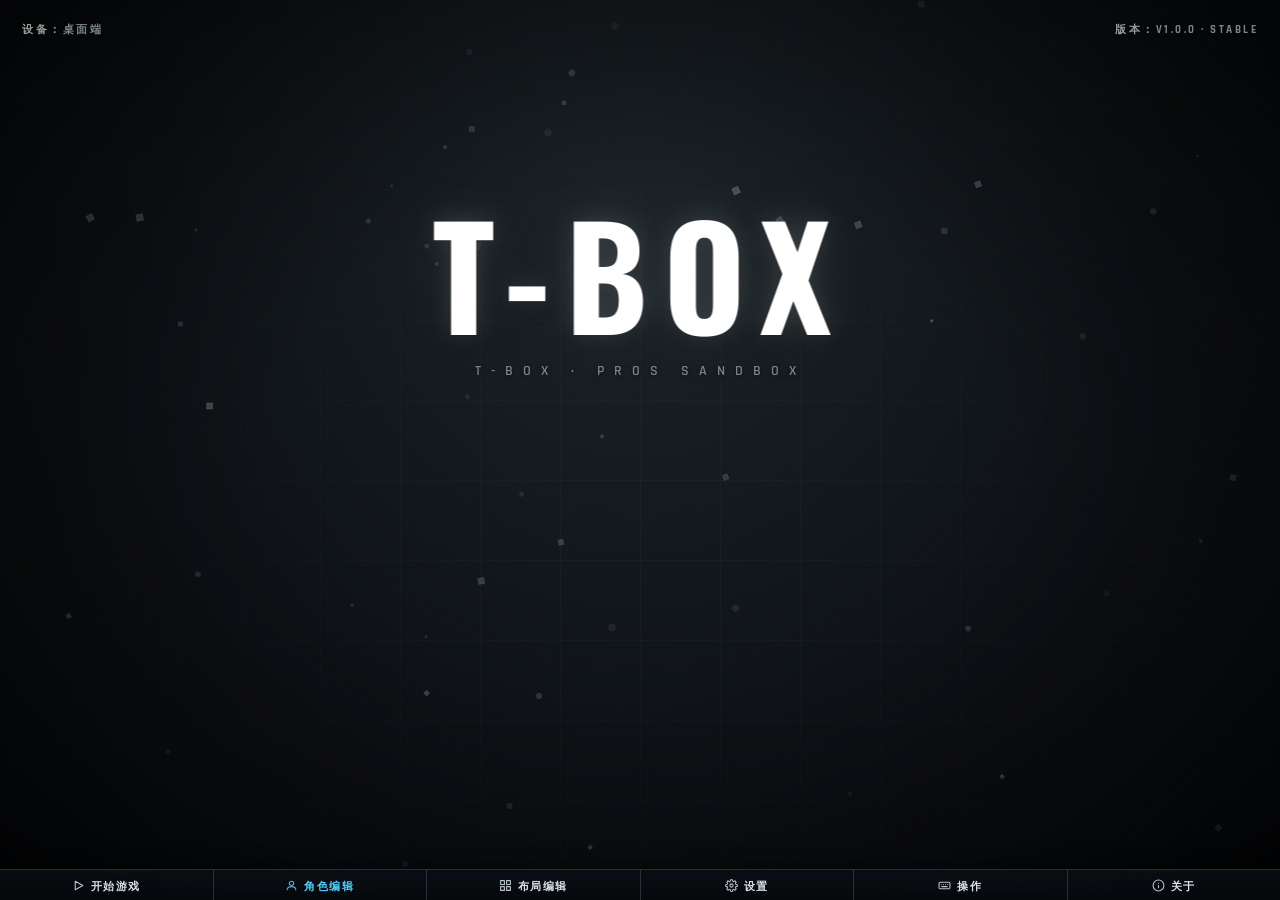
==== index.html @ 408b326a "Add files via upload" ====
<!DOCTYPE html>
<html lang="zh-CN">
<head>
<meta charset="UTF-8">
<meta name="viewport" content="width=device-width,initial-scale=1,maximum-scale=1,minimum-scale=1,user-scalable=no,viewport-fit=cover">
<meta name="apple-mobile-web-app-capable" content="yes">
<meta name="apple-mobile-web-app-status-bar-style" content="black-translucent">
<meta name="format-detection" content="telephone=no">
<meta name="theme-color" content="#0a0d12">
<title>T-BOX</title>

<script>
  (function(){
    if (typeof window.VConsole === 'undefined') {
      window.VConsole = function(){
        this.destroy = function(){}; this.hide = function(){};
        this.show = function(){}; this.log = function(){};
        this.info = function(){}; this.warn = function(){};
        this.error = function(){}; this.debug = function(){};
      };
    }
    if (typeof window.vConsole === 'undefined') window.vConsole = window.VConsole;
  })();
</script>

<script src="version.js"></script>

<link href="https://fonts.googleapis.com/css2?family=Rajdhani:wght@500;600;700&family=Oswald:wght@500;600;700&display=swap" rel="stylesheet">
<style>
  *{box-sizing:border-box;-webkit-tap-highlight-color:transparent;
    margin:0;padding:0;}
  html{height:100%;overflow:hidden;
    -webkit-text-size-adjust:100%;
    text-size-adjust:100%;}
  body{height:100%;overflow:hidden;
    background:#0a0d12;
    font-family:"Rajdhani","Oswald",system-ui,-apple-system,sans-serif;
    color:#fff;
    user-select:none;-webkit-user-select:none;
    -webkit-touch-callout:none;
    -webkit-user-drag:none;
    overscroll-behavior:none;
    touch-action:manipulation;
    position:fixed;inset:0;}

  #bg{position:fixed;inset:0;z-index:0;
    background:radial-gradient(ellipse at 50% 25%, #1c2328 0%, #0e1216 55%, #06080b 100%);}
  #particles{position:fixed;inset:0;z-index:1;pointer-events:none;}
  #grid{position:fixed;inset:0;z-index:1;pointer-events:none;opacity:.06;
    background-image:
      linear-gradient(rgba(200,215,225,.6) 1px, transparent 1px),
      linear-gradient(90deg, rgba(200,215,225,.6) 1px, transparent 1px);
    background-size:80px 80px;
    mask-image:radial-gradient(ellipse at 50% 60%, #000 0%, transparent 70%);
    -webkit-mask-image:radial-gradient(ellipse at 50% 60%, #000 0%, transparent 70%);
    animation:gridMove 24s linear infinite;}
  @keyframes gridMove{
    0%{background-position:0 0, 0 0;}
    100%{background-position:80px 80px, 80px 80px;}
  }
  #vignette{position:fixed;inset:0;z-index:2;pointer-events:none;
    background:
      radial-gradient(ellipse at 50% 50%,
        rgba(0,0,0,0) 40%, rgba(0,0,0,.35) 75%, rgba(0,0,0,.75) 100%);}
  #ui{position:fixed;inset:0;z-index:5;pointer-events:none;}
  #device{position:absolute;left:22px;top:22px;
    font-size:11px;letter-spacing:2.5px;opacity:.6;
    font-family:"Rajdhani",sans-serif;font-weight:600;
    text-shadow:0 1px 4px rgba(0,0,0,.9);
    pointer-events:auto;cursor:pointer;
    transition:opacity .2s, color .2s;
    text-transform:uppercase;}
  #device:hover{opacity:1;color:#c8d7e0;}
  #device b{color:#c8d7e0;font-weight:700;}
  #version{position:absolute;right:22px;top:22px;
    font-size:11px;letter-spacing:2.5px;opacity:.6;
    font-family:"Rajdhani",sans-serif;font-weight:600;
    text-shadow:0 1px 4px rgba(0,0,0,.9);
    pointer-events:auto;cursor:pointer;
    transition:opacity .2s, color .2s;
    text-transform:uppercase;}
  #version:hover{opacity:1;color:#c8d7e0;}
  #version b{color:#c8d7e0;font-weight:700;}
  #titleWrap{position:absolute;left:50%;top:34%;transform:translate(-50%,-50%);
    text-align:center;pointer-events:auto;cursor:default;}
  #title{
    font-family:"Oswald",sans-serif;font-weight:700;
    font-size:clamp(72px, 14vw, 140px);
    letter-spacing:16px;line-height:1;
    color:#ffffff;
    text-shadow:
      0 0 24px rgba(200,215,225,.25),
      0 0 60px rgba(200,215,225,.12),
      0 4px 24px rgba(0,0,0,.9);
    transition:transform .15s, text-shadow .3s;
    will-change:transform;}
  #title.shake{animation:titleShake .35s ease-in-out;}
  @keyframes titleShake{
    0%,100%{transform:translate(0,0) rotate(0deg);}
    20%{transform:translate(-4px,2px) rotate(-1.2deg);}
    40%{transform:translate(4px,-2px) rotate(1.2deg);}
    60%{transform:translate(-3px,3px) rotate(-.8deg);}
    80%{transform:translate(3px,-3px) rotate(.8deg);}
  }
  #title.rainbow{animation:rainbowMove 2.4s linear infinite;}
  @keyframes rainbowMove{
    0%{color:#ff3b5c;}25%{color:#ffcc33;}
    50%{color:#4fd1ff;}75%{color:#7ea8ff;}
    100%{color:#ff3b5c;}
  }
  #subtitle{
    margin-top:20px;
    font-family:"Rajdhani",sans-serif;font-weight:600;
    font-size:clamp(11px,1.5vw,14px);
    letter-spacing:10px;opacity:.55;
    text-transform:uppercase;
    text-shadow:0 1px 4px rgba(0,0,0,.9);
    color:#c8d7e0;}
  #hiddenText{
    margin-top:16px;font-size:11px;letter-spacing:4px;
    color:#c8d7e0;opacity:0;transition:opacity .4s;
    font-family:"Rajdhani",sans-serif;font-weight:600;
    text-shadow:0 0 12px rgba(200,215,225,.5);
    text-transform:uppercase;}
  #hiddenText.show{opacity:.85;}

  /* ============================================================
   * ★ 主菜单按钮条：占满屏幕宽 + 贴在一起 + 竖线分割
   * ============================================================ */
  #btns{
    position:absolute;
    left:0;
    right:0;
    bottom:0;
    display:flex;
    justify-content:stretch;
    align-items:stretch;
    padding:0;
    pointer-events:auto;
    background:linear-gradient(180deg, rgba(10,14,20,.85), rgba(6,8,11,.95));
    border-top:1px solid rgba(200,215,225,.18);
    box-shadow:0 -4px 16px rgba(0,0,0,.5);}

  .btn{
    position:relative;
    flex:1 1 0;
    display:flex;align-items:center;justify-content:center;gap:6px;
    height:30px;
    padding:0 6px;
    background:transparent;
    border:none;
    border-right:1px solid rgba(200,215,225,.18);
    color:#d8e2ea;
    font-family:"Oswald",sans-serif;font-weight:600;
    font-size:11px;letter-spacing:1.5px;
    cursor:pointer;text-transform:uppercase;
    transition:background .15s, color .15s;
    user-select:none;
    white-space:nowrap;
    overflow:hidden;}
  .btn:last-child{border-right:none;}
  .btn:hover{
    background:rgba(200,215,225,.1);
    color:#ffffff;}
  .btn:active{
    background:rgba(200,215,225,.2);}

  .btn .ico{
    width:13px;height:13px;flex-shrink:0;opacity:.85;
    transition:opacity .15s;}
  .btn .ico *{
    stroke:#d8e2ea;fill:none;stroke-width:2;
    stroke-linecap:round;stroke-linejoin:round;
    transition:stroke .15s;}
  .btn:hover .ico{opacity:1;}
  .btn:hover .ico *{stroke:#fff;}

  #btnChar{
    color:#4fd1ff;}
  #btnChar .ico *{stroke:#4fd1ff;}
  #btnChar:hover{
    background:rgba(79,209,255,.12);
    color:#fff;}
  #btnChar:hover .ico *{stroke:#fff;}

  /* ============================================================
   * 弹窗
   * ============================================================ */
  .modal{
    position:fixed;inset:0;z-index:20;
    display:none;align-items:center;justify-content:center;
    background:rgba(6,8,11,.82);
    backdrop-filter:blur(6px);-webkit-backdrop-filter:blur(6px);
    pointer-events:auto;}
  .modal.on{display:flex;}
  .panel{
    width:min(660px, 94vw);max-height:86vh;overflow-y:auto;
    background:linear-gradient(180deg, rgba(28,35,42,.98), rgba(16,20,25,.98));
    border:1px solid rgba(200,215,225,.28);
    border-radius:2px;padding:26px 28px;
    box-shadow:0 0 60px rgba(0,0,0,.6), inset 0 1px 0 rgba(255,255,255,.05);
    animation:panelIn .22s ease-out;}
  @keyframes panelIn{
    from{opacity:0;transform:translateY(12px) scale(.98);}
    to{opacity:1;transform:translateY(0) scale(1);}
  }
  .panel h2{
    margin:0 0 18px 0;
    font-family:"Oswald",sans-serif;font-weight:700;
    font-size:18px;letter-spacing:5px;color:#ffffff;
    text-transform:uppercase;
    border-bottom:1px solid rgba(200,215,225,.18);
    padding-bottom:12px;}
  .panel .section{
    margin-top:20px;
    font-family:"Oswald",sans-serif;font-weight:600;
    font-size:12px;letter-spacing:4px;color:#c8d7e0;
    text-transform:uppercase;opacity:.7;
    padding-bottom:6px;}
  .panel .row{
    display:flex;align-items:center;justify-content:space-between;
    padding:9px 0;border-bottom:1px solid rgba(255,255,255,.05);
    font-size:13px;letter-spacing:1px;gap:10px;}
  .panel .row:last-child{border-bottom:none;}
  .panel .row .lbl{opacity:.75;font-family:"Rajdhani",sans-serif;font-weight:600;
    text-transform:uppercase;letter-spacing:1.5px;flex-shrink:0;}
  .panel .row .val{color:#d8e2ea;font-weight:700;font-family:"Rajdhani",sans-serif;}
  .panel p{margin:8px 0;font-size:12.5px;line-height:1.75;
    font-family:"Rajdhani",sans-serif;letter-spacing:.5px;opacity:.8;}
  .panel p.hl{color:#ffffff;font-weight:700;letter-spacing:2px;
    text-transform:uppercase;font-family:"Oswald",sans-serif;}
  .panel .close{
    margin-top:20px;display:inline-block;
    padding:9px 22px;
    background:linear-gradient(180deg, rgba(58,72,82,.9), rgba(34,42,50,.9));
    border:1px solid rgba(200,215,225,.4);
    border-radius:2px;color:#ffffff;
    font-family:"Oswald",sans-serif;font-weight:600;font-size:12px;
    letter-spacing:3px;cursor:pointer;
    text-transform:uppercase;
    transition:background .15s, box-shadow .15s;}
  .panel .close:hover{
    background:linear-gradient(180deg, rgba(78,94,106,.95), rgba(44,54,64,.95));
    box-shadow:0 0 18px rgba(200,215,225,.25);}
  .panel .close.danger{border-color:rgba(255,80,80,.5);color:#ff6b6b;}
  .panel .close.danger:hover{
    background:rgba(255,80,80,.15);
    box-shadow:0 0 18px rgba(255,80,80,.3);}
  .panel .close.disabled{
    opacity:.35;cursor:not-allowed;pointer-events:none;}
  .panel .seg{display:flex;gap:4px;flex-wrap:wrap;justify-content:flex-end;}
  .panel .seg div{
    padding:6px 12px;border:1px solid rgba(200,215,225,.25);border-radius:2px;
    font-size:11px;letter-spacing:1px;cursor:pointer;
    font-family:"Rajdhani",sans-serif;font-weight:600;
    text-transform:uppercase;
    transition:background .15s,border-color .15s,color .15s;}
  .panel .seg div.on{background:rgba(200,215,225,.18);border-color:#c8d7e0;color:#fff;}
  .panel input[type=range]{width:140px;accent-color:#c8d7e0;}
  .panel .kbd{
    display:inline-block;padding:2px 8px;
    border:1px solid rgba(200,215,225,.28);border-radius:2px;
    font-family:"Oswald",sans-serif;font-size:11px;letter-spacing:1.5px;
    margin:0 2px;background:rgba(255,255,255,.04);color:#e8eef3;
    text-transform:uppercase;}
  .panel .footer{display:flex;gap:10px;justify-content:flex-end;margin-top:20px;}

  #perfWarn{
    display:none;
    margin-top:8px;
    padding:8px 12px;
    background:rgba(255,60,90,.12);
    border:1px solid rgba(255,60,90,.5);
    border-radius:3px;
    font-family:"Rajdhani",sans-serif;
    font-size:11px;letter-spacing:1.5px;
    color:#ff3b5c;
    line-height:1.7;
    text-transform:uppercase;}
  #perfWarn .hl{color:#fff;font-weight:700;}

  #toast{position:fixed;left:50%;top:12%;transform:translateX(-50%);
    z-index:30;pointer-events:none;
    padding:12px 26px;
    background:linear-gradient(180deg, rgba(28,35,42,.95), rgba(16,20,25,.95));
    border:1px solid rgba(200,215,225,.4);border-radius:2px;
    font-family:"Rajdhani",sans-serif;font-weight:600;
    font-size:13px;letter-spacing:3px;color:#ffffff;
    text-transform:uppercase;
    box-shadow:0 0 30px rgba(0,0,0,.6);
    opacity:0;transition:opacity .3s, transform .3s;}
  #toast.show{opacity:1;transform:translateX(-50%) translateY(6px);}
  #flash{position:fixed;inset:0;z-index:25;pointer-events:none;
    background:radial-gradient(circle at 50% 50%, rgba(255,60,90,.35), transparent 70%);
    opacity:0;transition:opacity .25s;}

  @media (max-width: 640px){
    #title{letter-spacing:10px;font-size:clamp(52px, 17vw, 88px);}
    #subtitle{letter-spacing:6px;font-size:10px;}
    .btn{font-size:9px;letter-spacing:1px;gap:3px;height:28px;}
    .btn .ico{width:11px;height:11px;}
    #device, #version{font-size:10px;letter-spacing:1.5px;}
    #device{left:14px;} #version{right:14px;}
    .panel{padding:20px 18px;}
    .panel input[type=range]{width:100px;}
  }
</style>
</head>
<body>
<div id="bg"></div>
<canvas id="particles"></canvas>
<div id="grid"></div>
<div id="vignette"></div>

<div id="ui">
  <div id="device"><span data-i18n="device">设备：</span><b>—</b></div>
  <div id="version"><span data-i18n="version">版本：</span><b id="versionLabel">V1.0.0 · Stable</b></div>

  <div id="titleWrap">
    <div id="title">T-BOX</div>
    <div id="subtitle" data-i18n="subtitle">T-BOX · PROS SANDBOX</div>
    <div id="hiddenText" data-i18n="hiddenText">Hidden Area · 你找到了隐藏区域</div>
  </div>

  <div id="btns">
    <div class="btn" id="btnStart">
      <svg class="ico" viewBox="0 0 24 24"><polygon points="6,4 20,12 6,20"/></svg>
      <span data-i18n="start">开始游戏</span>
    </div>
    <div class="btn" id="btnChar">
      <svg class="ico" viewBox="0 0 24 24">
        <circle cx="12" cy="8" r="4"/>
        <path d="M4 20c0-4 4-6 8-6s8 2 8 6"/>
      </svg>
      <span data-i18n="charEdit">角色编辑</span>
    </div>
    <div class="btn" id="btnLayout">
      <svg class="ico" viewBox="0 0 24 24">
        <rect x="3" y="3" width="7" height="7"/>
        <rect x="14" y="3" width="7" height="7"/>
        <rect x="3" y="14" width="7" height="7"/>
        <rect x="14" y="14" width="7" height="7"/>
      </svg>
      <span data-i18n="layoutEdit">布局编辑</span>
    </div>
    <div class="btn" id="btnSettings">
      <svg class="ico" viewBox="0 0 24 24">
        <circle cx="12" cy="12" r="3"/>
        <path d="M19.4 15a1.65 1.65 0 0 0 .33 1.82l.06.06a2 2 0 0 1-2.83 2.83l-.06-.06a1.65 1.65 0 0 0-1.82-.33 1.65 1.65 0 0 0-1 1.51V21a2 2 0 0 1-4 0v-.09A1.65 1.65 0 0 0 9 19.4a1.65 1.65 0 0 0-1.82.33l-.06.06a2 2 0 0 1-2.83-2.83l.06-.06a1.65 1.65 0 0 0 .33-1.82 1.65 1.65 0 0 0-1.51-1H3a2 2 0 0 1 0-4h.09A1.65 1.65 0 0 0 4.6 9a1.65 1.65 0 0 0-.33-1.82l-.06-.06a2 2 0 0 1 2.83-2.83l.06.06a1.65 1.65 0 0 0 1.82.33H9a1.65 1.65 0 0 0 1-1.51V3a2 2 0 0 1 4 0v.09a1.65 1.65 0 0 0 1 1.51 1.65 1.65 0 0 0 1.82-.33l.06-.06a2 2 0 0 1 2.83 2.83l-.06.06a1.65 1.65 0 0 0-.33 1.82V9a1.65 1.65 0 0 0 1.51 1H21a2 2 0 0 1 0 4h-.09a1.65 1.65 0 0 0-1.51 1z"/>
      </svg>
      <span data-i18n="settings">设置</span>
    </div>
    <div class="btn" id="btnControls">
      <svg class="ico" viewBox="0 0 24 24">
        <rect x="2" y="6" width="20" height="12" rx="2"/>
        <line x1="6" y1="10" x2="6" y2="10"/><line x1="10" y1="10" x2="10" y2="10"/>
        <line x1="14" y1="10" x2="14" y2="10"/><line x1="18" y1="10" x2="18" y2="10"/>
        <line x1="7" y1="14" x2="17" y2="14"/>
      </svg>
      <span data-i18n="controls">操作</span>
    </div>
    <div class="btn" id="btnAbout">
      <svg class="ico" viewBox="0 0 24 24">
        <circle cx="12" cy="12" r="10"/>
        <line x1="12" y1="16" x2="12" y2="12"/>
        <line x1="12" y1="8" x2="12" y2="8"/>
      </svg>
      <span data-i18n="about">关于</span>
    </div>
  </div>
</div>

<!-- ========== 设置弹窗 ========== -->
<div class="modal" id="mSettings">
  <div class="panel">
    <h2 data-i18n="settingsTitle">设置 · Settings</h2>

    <div class="section" data-i18n="graphics">画面</div>
    <div class="row"><span class="lbl" data-i18n="quality">画质</span><span class="seg" id="segQuality"><div data-v="low" data-i18n="qualityLow">低</div><div data-v="mid" data-i18n="qualityMid">中</div><div data-v="high" data-i18n="qualityHigh">高</div><div data-v="ultra" data-i18n="qualityUltra">超</div><div data-v="auto" data-i18n="qualityAuto">自动</div></span></div>
    <div class="row"><span class="lbl" data-i18n="resolution">分辨率缩放</span><span><input type="range" id="resScale" min="50" max="200" value="100"> <span class="val" id="resScaleVal">100%</span></span></div>
    <div class="row"><span class="lbl" data-i18n="aa">抗锯齿</span><span class="seg" id="segAA"><div data-v="off" data-i18n="off">关</div><div data-v="low" data-i18n="aaLow">低</div><div data-v="high" data-i18n="aaHigh">高</div></span></div>
    <div class="row"><span class="lbl" data-i18n="lighting">光影</span><span class="seg" id="segLighting"><div data-v="0" data-i18n="off">关</div><div data-v="1" data-i18n="on">开</div></span></div>
    <div class="row"><span class="lbl" data-i18n="shadow">影子</span><span class="seg" id="segShadow"><div data-v="0" data-i18n="off">关</div><div data-v="1" data-i18n="on">开</div></span></div>
    <div class="row"><span class="lbl" data-i18n="shadowQ">影子质量</span><span class="seg" id="segShadowQ"><div data-v="low" data-i18n="qualityLow">低</div><div data-v="mid" data-i18n="qualityMid">中</div><div data-v="high" data-i18n="qualityHigh">高</div><div data-v="ultra" data-i18n="qualityUltra">超</div></span></div>
    <div class="row"><span class="lbl" data-i18n="fog">雾效</span><span class="seg" id="segFog"><div data-v="0" data-i18n="off">关</div><div data-v="1" data-i18n="on">开</div></span></div>
    <div class="row"><span class="lbl" data-i18n="bloom">泛光</span><span class="seg" id="segBloom"><div data-v="0" data-i18n="off">关</div><div data-v="1" data-i18n="on">开</div></span></div>
    <div class="row"><span class="lbl" data-i18n="vignette">暗角</span><span class="seg" id="segVignette"><div data-v="0" data-i18n="off">关</div><div data-v="1" data-i18n="on">开</div></span></div>
    <div class="row"><span class="lbl" data-i18n="speedLines">速度线</span><span class="seg" id="segSpeedLines"><div data-v="0" data-i18n="off">关</div><div data-v="1" data-i18n="on">开</div></span></div>
    <div class="row"><span class="lbl" data-i18n="hdr">HDR</span><span class="seg" id="segHDR"><div data-v="0" data-i18n="off">关</div><div data-v="1" data-i18n="on">开</div></span></div>

    <div id="perfWarn"></div>

    <div class="section" data-i18n="camera">相机</div>
    <div class="row"><span class="lbl" data-i18n="fov">FOV</span><span><input type="range" id="fov" min="60" max="120" value="120"> <span class="val" id="fovVal">120</span></span></div>
    <div class="row"><span class="lbl" data-i18n="defaultView">默认视角</span><span class="seg" id="segView"><div data-v="fps">FPS</div><div data-v="tps">TPS</div></span></div>
    <div class="row"><span class="lbl" data-i18n="tpsDist">TPS 距离</span><span><input type="range" id="tpsDist" min="20" max="80" value="45"> <span class="val" id="tpsDistVal">4.5</span></span></div>
    <div class="row"><span class="lbl" data-i18n="tpsH">TPS 高度</span><span><input type="range" id="tpsH" min="10" max="25" value="16"> <span class="val" id="tpsHVal">1.6</span></span></div>
    <div class="row"><span class="lbl" data-i18n="camSmooth">相机平滑</span><span class="seg" id="segCamSmooth"><div data-v="0" data-i18n="off">关</div><div data-v="1" data-i18n="on">开</div></span></div>
    <div class="row"><span class="lbl" data-i18n="viewShake">视角震动</span><span class="seg" id="segShake"><div data-v="off" data-i18n="shakeOff">关</div><div data-v="low" data-i18n="shakeLow">低</div><div data-v="mid" data-i18n="shakeMid">中</div><div data-v="high" data-i18n="shakeHigh">高</div></span></div>
    <div class="row"><span class="lbl" data-i18n="shakeAmount">相机摇晃强度</span><span><input type="range" id="shakeAmount" min="0" max="200" value="100"> <span class="val" id="shakeAmountVal">100%</span></span></div>

    <div class="section" data-i18n="viewSection">视角</div>
    <div class="row"><span class="lbl" data-i18n="viewSway">微动视角</span><span class="seg" id="segViewSway"><div data-v="0" data-i18n="off">关</div><div data-v="1" data-i18n="on">开</div></span></div>
    <div class="row"><span class="lbl" data-i18n="swayAmount">微动幅度</span><span><input type="range" id="swayAmount" min="0" max="200" value="100"> <span class="val" id="swayAmountVal">100%</span></span></div>
    <div class="row"><span class="lbl" data-i18n="runShake">跑步视角晃动</span><span class="seg" id="segRunShake"><div data-v="0" data-i18n="off">关</div><div data-v="1" data-i18n="on">开</div></span></div>
    <div class="row"><span class="lbl" data-i18n="runShakeAmount">跑步晃动幅度</span><span><input type="range" id="runShakeAmount" min="0" max="200" value="100"> <span class="val" id="runShakeAmountVal">100%</span></span></div>
    <div class="row"><span class="lbl" data-i18n="hitShake">受击晃动</span><span class="seg" id="segHitShake"><div data-v="0" data-i18n="off">关</div><div data-v="1" data-i18n="on">开</div></span></div>
    <div class="row"><span class="lbl" data-i18n="hitFrame">受击黑边</span><span class="seg" id="segHitFrame"><div data-v="0" data-i18n="off">关</div><div data-v="1" data-i18n="on">开</div></span></div>
    <div class="row"><span class="lbl" data-i18n="blinkFx">濒死眨眼</span><span class="seg" id="segBlinkFx"><div data-v="0" data-i18n="off">关</div><div data-v="1" data-i18n="on">开</div></span></div>
    <div class="row"><span class="lbl" data-i18n="slowMo">濒死慢动作</span><span class="seg" id="segSlowMo"><div data-v="0" data-i18n="off">关</div><div data-v="1" data-i18n="on">开</div></span></div>
    <div class="row"><span class="lbl" data-i18n="desatFx">重伤去饱和</span><span class="seg" id="segDesatFx"><div data-v="0" data-i18n="off">关</div><div data-v="1" data-i18n="on">开</div></span></div>

    <div class="section" data-i18n="vitalsSection">生命监测</div>
    <div class="row"><span class="lbl" data-i18n="vitalsShow">心跳/呼吸检测仪</span><span class="seg" id="segVitals"><div data-v="0" data-i18n="off">关</div><div data-v="1" data-i18n="on">开</div></span></div>
    <div class="row"><span class="lbl" data-i18n="vitalsSound">监测音效</span><span class="seg" id="segVitalsSound"><div data-v="0" data-i18n="off">关</div><div data-v="1" data-i18n="on">开</div></span></div>
    <div class="row"><span class="lbl" data-i18n="heartSound">心跳声</span><span class="seg" id="segHeartSound"><div data-v="0" data-i18n="off">关</div><div data-v="1" data-i18n="on">开</div></span></div>
    <div class="row"><span class="lbl" data-i18n="breathSound">呼吸声</span><span class="seg" id="segBreathSound"><div data-v="0" data-i18n="off">关</div><div data-v="1" data-i18n="on">开</div></span></div>

    <div class="section" data-i18n="opSection">操作</div>
    <div class="row"><span class="lbl" data-i18n="sens">灵敏度</span><span><input type="range" id="sens" min="1" max="100" value="22"> <span class="val" id="sensVal">22</span></span></div>
    <div class="row"><span class="lbl" data-i18n="mouseAccel">鼠标加速</span><span class="seg" id="segMouseAccel"><div data-v="0" data-i18n="off">关</div><div data-v="1" data-i18n="on">开</div></span></div>
    <div class="row"><span class="lbl" data-i18n="invertY">反转 Y 轴</span><span class="seg" id="segInvertY"><div data-v="0" data-i18n="off">关</div><div data-v="1" data-i18n="on">开</div></span></div>
    <div class="row"><span class="lbl" data-i18n="joyDead">摇杆死区</span><span><input type="range" id="joyDead" min="0" max="50" value="15"> <span class="val" id="joyDeadVal">0.15</span></span></div>

    <div class="section" data-i18n="audio">音频</div>
    <div class="row"><span class="lbl" data-i18n="volMaster">主音量</span><span><input type="range" id="volMaster" min="0" max="100" value="70"> <span class="val" id="volMasterVal">70</span></span></div>
    <div class="row"><span class="lbl" data-i18n="volSfx">音效音量</span><span><input type="range" id="volSfx" min="0" max="100" value="70"> <span class="val" id="volSfxVal">70</span></span></div>
    <div class="row"><span class="lbl" data-i18n="sfxOn">音效开关</span><span class="seg" id="segSfxOn"><div data-v="0" data-i18n="off">关</div><div data-v="1" data-i18n="on">开</div></span></div>

    <div class="section" data-i18n="uiSection">UI</div>
    <div class="row"><span class="lbl" data-i18n="showFps">显示 FPS</span><span class="seg" id="segFps"><div data-v="off" data-i18n="off">关</div><div data-v="on" data-i18n="on">开</div></span></div>
    <div class="row"><span class="lbl" data-i18n="showCoord">显示坐标</span><span class="seg" id="segCoord"><div data-v="0" data-i18n="off">关</div><div data-v="1" data-i18n="on">开</div></span></div>
    <div class="row"><span class="lbl" data-i18n="showStance">显示状态</span><span class="seg" id="segStance"><div data-v="0" data-i18n="off">关</div><div data-v="1" data-i18n="on">开</div></span></div>
    <div class="row"><span class="lbl" data-i18n="showCompass">显示罗盘</span><span class="seg" id="segCompass"><div data-v="0" data-i18n="off">关</div><div data-v="1" data-i18n="on">开</div></span></div>
    <div class="row"><span class="lbl" data-i18n="showCrosshair">显示准星</span><span class="seg" id="segShowCrosshair"><div data-v="0" data-i18n="off">关</div><div data-v="1" data-i18n="on">开</div></span></div>
    <div class="row"><span class="lbl" data-i18n="showHp">显示血量</span><span class="seg" id="segShowHp"><div data-v="0" data-i18n="off">关</div><div data-v="1" data-i18n="on">开</div></span></div>
    <div class="row"><span class="lbl" data-i18n="hurtVignette">受伤红晕</span><span class="seg" id="segHurtVignette"><div data-v="0" data-i18n="off">关</div><div data-v="1" data-i18n="on">开</div></span></div>
    <div class="row"><span class="lbl" data-i18n="chStyle">准星样式</span><span class="seg" id="segChStyle"><div data-v="cross" data-i18n="chCross">十字</div><div data-v="dot" data-i18n="chDot">点</div><div data-v="circle" data-i18n="chCircle">圆</div><div data-v="cross-dot" data-i18n="chCrossDot">十字点</div></span></div>
    <div class="row"><span class="lbl" data-i18n="chColor">准星颜色</span><span class="seg" id="segChColor"><div data-v="white" data-i18n="chWhite">白</div><div data-v="red" data-i18n="chRed">红</div><div data-v="green" data-i18n="chGreen">绿</div><div data-v="yellow" data-i18n="chYellow">黄</div><div data-v="blue" data-i18n="chBlue">蓝</div><div data-v="cyan" data-i18n="chCyan">青</div><div data-v="magenta" data-i18n="chMagenta">品红</div></span></div>
    <div class="row"><span class="lbl" data-i18n="chSize">准星大小</span><span><input type="range" id="chSize" min="50" max="200" value="100"> <span class="val" id="chSizeVal">100%</span></span></div>
    <div class="row"><span class="lbl" data-i18n="chOpacity">准星透明度</span><span><input type="range" id="chOpacity" min="10" max="100" value="100"> <span class="val" id="chOpacityVal">100%</span></span></div>
    <div class="row"><span class="lbl" data-i18n="dmgStyle">伤害数字</span><span class="seg" id="segDmgStyle"><div data-v="number" data-i18n="dmgNumber">数字</div><div data-v="off" data-i18n="dmgOff">关</div></span></div>
    <div class="row"><span class="lbl" data-i18n="dmgSize">伤害数字大小</span><span><input type="range" id="dmgSize" min="50" max="200" value="100"> <span class="val" id="dmgSizeVal">100%</span></span></div>
    <div class="row"><span class="lbl" data-i18n="hitStyle">命中标记</span><span class="seg" id="segHitStyle"><div data-v="cross" data-i18n="hitCross">十字</div><div data-v="dot" data-i18n="hitDot">点</div></span></div>
    <div class="row"><span class="lbl" data-i18n="hitSize">命中标记大小</span><span><input type="range" id="hitSize" min="50" max="200" value="100"> <span class="val" id="hitSizeVal">100%</span></span></div>
    <div class="row"><span class="lbl" data-i18n="hudOpacity">HUD 透明度</span><span><input type="range" id="hudOpacity" min="0" max="100" value="100"> <span class="val" id="hudOpacityVal">100%</span></span></div>
    <div class="row"><span class="lbl" data-i18n="compassOpacity">罗盘透明度</span><span><input type="range" id="compassOpacity" min="0" max="100" value="100"> <span class="val" id="compassOpacityVal">100%</span></span></div>

    <div class="section" data-i18n="other">其他</div>
    <div class="row"><span class="lbl" data-i18n="lang">语言</span><span class="seg" id="segLang"><div data-v="zh" data-i18n="langZh">中文</div><div data-v="en" data-i18n="langEn">English</div></span></div>
    <div class="row"><span class="lbl" data-i18n="timeScale">游戏时间速度</span><span><input type="range" id="timeScale" min="50" max="200" value="100"> <span class="val" id="timeScaleVal">100%</span></span></div>
    <div class="row"><span class="lbl" data-i18n="pauseOnBack">返回时暂停</span><span class="seg" id="segPauseOnBack"><div data-v="0" data-i18n="off">关</div><div data-v="1" data-i18n="on">开</div></span></div>
    <div class="row"><span class="lbl" data-i18n="fpsLimit">帧率上限</span><span class="seg" id="segFpsLimit"><div data-v="30">30</div><div data-v="60">60</div><div data-v="90">90</div><div data-v="120">120</div><div data-v="0" data-i18n="unlimited">无限制</div></span></div>
    <div class="row"><span class="lbl" data-i18n="autoSaveLayout">自动保存布局</span><span class="seg" id="segAutoSaveLayout"><div data-v="0" data-i18n="off">关</div><div data-v="1" data-i18n="on">开</div></span></div>

    <div class="footer">
      <span class="close danger" id="btnReset" data-i18n="reset">重置设置</span>
      <span class="close" data-close data-i18n="close">关闭</span>
    </div>
  </div>
</div>

<div class="modal" id="mControls">
  <div class="panel">
    <h2 data-i18n="controlsTitle">操作 · Controls</h2>
    <div id="controlsPC">
      <p class="hl" data-i18n="controlsDesktop">桌面端（键盘 + 鼠标）</p>
      <div class="row"><span class="lbl" data-i18n="ctrlMove">移动</span><span class="val"><span class="kbd">WASD</span></span></div>
      <div class="row"><span class="lbl" data-i18n="ctrlSprint">冲刺</span><span class="val"><span class="kbd">SHIFT</span></span></div>
      <div class="row"><span class="lbl" data-i18n="ctrlCrouch">蹲下</span><span class="val"><span class="kbd">C</span></span></div>
      <div class="row"><span class="lbl" data-i18n="ctrlKnee">膝撞</span><span class="val"><span class="kbd">CTRL</span></span></div>
      <div class="row"><span class="lbl" data-i18n="ctrlJump">跳跃</span><span class="val"><span class="kbd">SPACE</span></span></div>
      <div class="row"><span class="lbl" data-i18n="ctrlBigJump">大跳</span><span class="val"><span class="kbd">SHIFT</span>+<span class="kbd">SPACE</span></span></div>
      <div class="row"><span class="lbl" data-i18n="ctrlClimb">攀爬</span><span class="val"><span class="kbd">N</span></span></div>
      <div class="row"><span class="lbl" data-i18n="ctrlLMB_RMB">左直 / 右直</span><span class="val"><span class="kbd">LMB</span> <span class="kbd">RMB</span></span></div>
      <div class="row"><span class="lbl" data-i18n="ctrlV_B">左勾 / 右勾</span><span class="val"><span class="kbd">V</span> <span class="kbd">B</span></span></div>
      <div class="row"><span class="lbl" data-i18n="ctrlM_Comma">锤拳 / 掌击</span><span class="val"><span class="kbd">M</span> <span class="kbd">,</span></span></div>
      <div class="row"><span class="lbl" data-i18n="ctrlG_H">左肘 / 右肘</span><span class="val"><span class="kbd">G</span> <span class="kbd">H</span></span></div>
      <div class="row"><span class="lbl" data-i18n="ctrlQ_R_E">左踢 / 右踢 / 推人</span><span class="val"><span class="kbd">Q</span> <span class="kbd">R</span> <span class="kbd">E</span></span></div>
      <div class="row"><span class="lbl" data-i18n="ctrlF">格挡</span><span class="val"><span class="kbd">F</span></span></div>
      <div class="row"><span class="lbl" data-i18n="ctrlDodge">闪避 / 后闪</span><span class="val"><span class="kbd">双击 A/D</span> <span class="kbd">双击 S</span></span></div>
      <div class="row"><span class="lbl" data-i18n="ctrlI">检视</span><span class="val"><span class="kbd">I</span></span></div>
      <div class="row"><span class="lbl" data-i18n="ctrlT">切换视角</span><span class="val"><span class="kbd">T</span></span></div>
      <div class="row"><span class="lbl" data-i18n="ctrlESC">返回菜单</span><span class="val"><span class="kbd">ESC</span></span></div>
    </div>
    <div id="controlsTouch" style="display:none">
      <p class="hl" data-i18n="controlsMobile">移动端（触屏）</p>
      <div class="row"><span class="lbl" data-i18n="ctrlMove">移动</span><span class="val" data-i18n="ctrlJoy">左下角摇杆</span></div>
      <div class="row"><span class="lbl" data-i18n="ctrlView">视角</span><span class="val" data-i18n="ctrlLook">右侧滑动</span></div>
      <div class="row"><span class="lbl" data-i18n="ctrlBtns">攻击 / 动作</span><span class="val" data-i18n="ctrlBtns2">屏幕两侧按钮</span></div>
    </div>
    <div style="text-align:right">
      <span class="close" data-close data-i18n="close">关闭</span>
    </div>
  </div>
</div>

<div class="modal" id="mAbout">
  <div class="panel">
    <h2 data-i18n="aboutTitle">关于 · About</h2>
    <p class="hl">T-BOX</p>
    <p><span data-i18n="aboutVersion">版本</span>：<span id="aboutVersion">V1.0.0 · Stable</span></p>
    <p><span data-i18n="aboutType">类型</span>：<span data-i18n="aboutTypeVal">第一人称 / 第三人称 方块沙盒</span></p>
    <p style="margin-top:16px" data-i18n="aboutOpenSource">本项目为开源学习项目，基于 MIT 协议开源。</p>
    <p data-i18n="aboutNoCopy">仅供学习参考，请勿直接照搬、盗用、商用。</p>
    <p data-i18n="aboutSource">如需使用代码，请注明来源。</p>
    <p style="opacity:.55;font-size:11px;margin-top:16px" data-i18n="aboutDisclaimer">本项目并非独立创作，仅为学习参考。如有侵犯任何第三方权益，请联系删除。</p>
    <div style="text-align:right">
      <span class="close" data-close data-i18n="close">关闭</span>
    </div>
  </div>
</div>

<div id="toast"></div>
<div id="flash"></div>

<script>
(function(){
  "use strict";

  const VERSION_LABEL = (window.TBOX && window.TBOX.VERSION && window.TBOX.VERSION.LABEL) || 'V1.0.0 · Stable';
  const VERSION_NUMBER = (window.TBOX && window.TBOX.VERSION && window.TBOX.VERSION.NUMBER) || '1.0.0';

  const versionLabelEl = document.getElementById('versionLabel');
  if(versionLabelEl) versionLabelEl.textContent = VERSION_LABEL;
  const aboutVersionEl = document.getElementById('aboutVersion');
  if(aboutVersionEl) aboutVersionEl.textContent = VERSION_LABEL;

  const isTouch = matchMedia('(pointer: coarse)').matches || 'ontouchstart' in window;
  try { localStorage.setItem('tbox_device', isTouch ? 'touch' : 'pc'); } catch(e){}

  /* ★ 完整中英对照（修复中英混杂） */
  const TEXT = {
    zh: {
      device: '设备：', version: '版本：',
      deviceTouch: '移动端', devicePC: '桌面端',
      start: '开始游戏', settings: '设置', controls: '操作', about: '关于',
      charEdit: '角色编辑', layoutEdit: '布局编辑',
      subtitle: 'T-BOX · PROS SANDBOX',
      hiddenText: 'Hidden Area · 你找到了隐藏区域',
      settingsTitle: '设置 · Settings',

      graphics: '画面',
      quality: '画质', qualityLow: '低', qualityMid: '中', qualityHigh: '高', qualityUltra: '超', qualityAuto: '自动',
      resolution: '分辨率缩放',
      aa: '抗锯齿', aaLow: '低', aaHigh: '高',
      lighting: '光影', shadow: '影子', shadowQ: '影子质量', fog: '雾效', bloom: '泛光',
      vignette: '暗角', speedLines: '速度线', hdr: 'HDR',

      camera: '相机', fov: '视场角', defaultView: '默认视角',
      tpsDist: '第三人称距离', tpsH: '第三人称高度',
      camSmooth: '相机平滑', viewShake: '视角震动',
      shakeOff: '关', shakeLow: '低', shakeMid: '中', shakeHigh: '高',
      shakeAmount: '相机摇晃强度',

      viewSection: '视角',
      viewSway: '微动视角', swayAmount: '微动幅度',
      runShake: '跑步视角晃动', runShakeAmount: '跑步晃动幅度',
      hitShake: '受击晃动', hitFrame: '受击黑边',
      blinkFx: '濒死眨眼', slowMo: '濒死慢动作', desatFx: '重伤去饱和',

      vitalsSection: '生命监测',
      vitalsShow: '心跳/呼吸检测仪', vitalsSound: '监测音效',
      heartSound: '心跳声', breathSound: '呼吸声',

      opSection: '操作',
      sens: '灵敏度', mouseAccel: '鼠标加速', invertY: '反转 Y 轴', joyDead: '摇杆死区',

      audio: '音频', volMaster: '主音量', volSfx: '音效音量', sfxOn: '音效开关',

      uiSection: '界面',
      showFps: '显示帧率', showCoord: '显示坐标', showStance: '显示状态', showCompass: '显示罗盘',
      showCrosshair: '显示准星', showHp: '显示血量', hurtVignette: '受伤红晕',
      chStyle: '准星样式', chCross: '十字', chDot: '点', chCircle: '圆', chCrossDot: '十字点',
      chColor: '准星颜色', chWhite: '白', chRed: '红', chGreen: '绿', chYellow: '黄',
      chBlue: '蓝', chCyan: '青', chMagenta: '品红',
      chSize: '准星大小', chOpacity: '准星透明度',
      dmgStyle: '伤害数字', dmgNumber: '数字', dmgOff: '关', dmgSize: '伤害数字大小',
      hitStyle: '命中标记', hitCross: '十字', hitDot: '点', hitSize: '命中标记大小',
      hudOpacity: '界面透明度', compassOpacity: '罗盘透明度',

      other: '其他',
      lang: '语言', langZh: '中文', langEn: '英文',
      timeScale: '游戏时间速度', pauseOnBack: '返回时暂停',
      fpsLimit: '帧率上限', autoSaveLayout: '自动保存布局',
      unlimited: '无限制',

      reset: '重置设置', close: '关闭', on: '开', off: '关',

      controlsTitle: '操作 · Controls',
      controlsDesktop: '桌面端（键盘 + 鼠标）', controlsMobile: '移动端（触屏）',
      ctrlMove: '移动', ctrlSprint: '冲刺', ctrlCrouch: '蹲下', ctrlKnee: '膝撞',
      ctrlJump: '跳跃', ctrlBigJump: '大跳', ctrlClimb: '攀爬',
      ctrlLMB_RMB: '左直 / 右直', ctrlV_B: '左勾 / 右勾',
      ctrlM_Comma: '锤拳 / 掌击', ctrlG_H: '左肘 / 右肘',
      ctrlQ_R_E: '左踢 / 右踢 / 推人', ctrlF: '格挡',
      ctrlDodge: '闪避 / 后闪', ctrlI: '检视',
      ctrlT: '切换视角', ctrlESC: '返回菜单', ctrlView: '视角',
      ctrlJoy: '左下角移动区', ctrlLook: '右侧滑动', ctrlBtns: '攻击 / 动作', ctrlBtns2: '屏幕两侧按钮',

      aboutTitle: '关于 · About', aboutVersion: '版本', aboutType: '类型',
      aboutTypeVal: '第一人称 / 第三人称 方块沙盒',
      aboutOpenSource: '本项目为开源学习项目，基于 MIT 协议开源。',
      aboutNoCopy: '仅供学习参考，请勿直接照搬、盗用、商用。',
      aboutSource: '如需使用代码，请注明来源。',
      aboutDisclaimer: '本项目并非独立创作，仅为学习参考。如有侵犯任何第三方权益，请联系删除。',

      toastReset: '设置已重置 · 刷新中…',
      toastHidden: 'Hidden Area · 你发现了隐藏区域',
      toastDevMode: 'Developer Mode · T-BOX Team',
      toastKonami: 'Konami Code · 30 条命已到账',
      toastRainbow: 'Rainbow Mode',
      toastAccess: 'Access Granted · T-BOX',
      toastVersion: VERSION_LABEL,
      toastDevStart: 'Developer Mode · 即将进入调试',
      toastDevice: '设备',
      confirmReset: '确定要重置所有设置吗？',

      perfWarnTitle: '⚠ 性能警告',
      perfWarnLow: '当前设备性能评级为「低」，开启超画质或 HDR 可能严重掉帧',
      perfWarnMid: '当前设备性能评级为「中」，开启超画质或 HDR 可能掉帧'
    },
    en: {
      device: 'Device: ', version: 'Version: ',
      deviceTouch: 'Mobile', devicePC: 'Desktop',
      start: 'START GAME', settings: 'SETTINGS', controls: 'CONTROLS', about: 'ABOUT',
      charEdit: 'CHARACTER', layoutEdit: 'LAYOUT',
      subtitle: 'T-BOX · PROS SANDBOX',
      hiddenText: 'Hidden Area · You found the hidden area',
      settingsTitle: 'SETTINGS · 设置',

      graphics: 'GRAPHICS',
      quality: 'Quality', qualityLow: 'Low', qualityMid: 'Mid', qualityHigh: 'High', qualityUltra: 'Ultra', qualityAuto: 'Auto',
      resolution: 'Resolution Scale',
      aa: 'Anti-Aliasing', aaLow: 'Low', aaHigh: 'High',
      lighting: 'Lighting', shadow: 'Shadow', shadowQ: 'Shadow Quality', fog: 'Fog', bloom: 'Bloom',
      vignette: 'Vignette', speedLines: 'Speed Lines', hdr: 'HDR',

      camera: 'CAMERA', fov: 'FOV', defaultView: 'Default View',
      tpsDist: 'TPS Distance', tpsH: 'TPS Height',
      camSmooth: 'Camera Smooth', viewShake: 'View Shake',
      shakeOff: 'Off', shakeLow: 'Low', shakeMid: 'Mid', shakeHigh: 'High',
      shakeAmount: 'Camera Shake Amount',

      viewSection: 'VIEW',
      viewSway: 'View Sway', swayAmount: 'Sway Amount',
      runShake: 'Run Shake', runShakeAmount: 'Run Shake Amount',
      hitShake: 'Hit Shake', hitFrame: 'Hit Frame',
      blinkFx: 'Blink FX', slowMo: 'Slow-Mo', desatFx: 'Desaturation',

      vitalsSection: 'VITALS',
      vitalsShow: 'Vitals Monitor', vitalsSound: 'Vitals Sound',
      heartSound: 'Heartbeat', breathSound: 'Breathing',

      opSection: 'CONTROLS',
      sens: 'Sensitivity', mouseAccel: 'Mouse Accel', invertY: 'Invert Y', joyDead: 'Joystick Deadzone',

      audio: 'AUDIO', volMaster: 'Master Volume', volSfx: 'SFX Volume', sfxOn: 'SFX Toggle',

      uiSection: 'INTERFACE',
      showFps: 'Show FPS', showCoord: 'Show Coords', showStance: 'Show Stance', showCompass: 'Show Compass',
      showCrosshair: 'Show Crosshair', showHp: 'Show HP', hurtVignette: 'Hurt Vignette',
      chStyle: 'Crosshair Style', chCross: 'Cross', chDot: 'Dot', chCircle: 'Circle', chCrossDot: 'Cross-Dot',
      chColor: 'Crosshair Color', chWhite: 'White', chRed: 'Red', chGreen: 'Green', chYellow: 'Yellow',
      chBlue: 'Blue', chCyan: 'Cyan', chMagenta: 'Magenta',
      chSize: 'Crosshair Size', chOpacity: 'Crosshair Opacity',
      dmgStyle: 'Damage Numbers', dmgNumber: 'Number', dmgOff: 'Off', dmgSize: 'Damage Number Size',
      hitStyle: 'Hit Marker', hitCross: 'Cross', hitDot: 'Dot', hitSize: 'Hit Marker Size',
      hudOpacity: 'HUD Opacity', compassOpacity: 'Compass Opacity',

      other: 'OTHER',
      lang: 'Language', langZh: 'Chinese', langEn: 'English',
      timeScale: 'Time Scale', pauseOnBack: 'Pause On Back',
      fpsLimit: 'FPS Limit', autoSaveLayout: 'Auto Save Layout',
      unlimited: 'Unlimited',

      reset: 'RESET', close: 'CLOSE', on: 'On', off: 'Off',

      controlsTitle: 'CONTROLS · 操作',
      controlsDesktop: 'Desktop (Keyboard + Mouse)', controlsMobile: 'Mobile (Touch)',
      ctrlMove: 'Move', ctrlSprint: 'Sprint', ctrlCrouch: 'Crouch', ctrlKnee: 'Knee',
      ctrlJump: 'Jump', ctrlBigJump: 'Big Jump', ctrlClimb: 'Climb',
      ctrlLMB_RMB: 'Jab / Cross', ctrlV_B: 'HookL / HookR',
      ctrlM_Comma: 'Hammer / Palm', ctrlG_H: 'ElbowL / ElbowR',
      ctrlQ_R_E: 'LeftKick / RightKick / Push', ctrlF: 'Block',
      ctrlDodge: 'Dodge / Backstep', ctrlI: 'Inspect',
      ctrlT: 'Toggle View', ctrlESC: 'Back to Menu', ctrlView: 'View',
      ctrlJoy: 'Bottom-Left Move Zone', ctrlLook: 'Right Side Swipe', ctrlBtns: 'Attack / Action', ctrlBtns2: 'Screen Side Buttons',

      aboutTitle: 'ABOUT · 关于', aboutVersion: 'Version', aboutType: 'Type',
      aboutTypeVal: 'FPS / TPS Block Sandbox',
      aboutOpenSource: 'Open-source project under MIT License.',
      aboutNoCopy: 'For learning reference only. Do not copy or resell.',
      aboutSource: 'Please credit the source if you use the code.',
      aboutDisclaimer: 'This is not an original work. For learning only. If any rights are infringed, please contact for removal.',

      toastReset: 'Settings reset · Reloading…',
      toastHidden: 'Hidden Area · You found the hidden area',
      toastDevMode: 'Developer Mode · T-BOX Team',
      toastKonami: 'Konami Code · 30 lives granted',
      toastRainbow: 'Rainbow Mode',
      toastAccess: 'Access Granted · T-BOX',
      toastVersion: VERSION_LABEL,
      toastDevStart: 'Developer Mode · Entering debug',
      toastDevice: 'Device',
      confirmReset: 'Reset all settings?',

      perfWarnTitle: '⚠ PERFORMANCE WARNING',
      perfWarnLow: 'Device rated LOW. Ultra/HDR may drop frames heavily.',
      perfWarnMid: 'Device rated MID. Ultra/HDR may drop frames.'
    }
  };

  /* 粒子背景 */
  const canvas = document.getElementById('particles');
  const ctx = canvas.getContext('2d');
  let W = 0, H = 0, DPR = 1;
  function resize(){
    DPR = Math.min(window.devicePixelRatio || 1, 2);
    W = window.innerWidth; H = window.innerHeight;
    canvas.width = W * DPR; canvas.height = H * DPR;
    canvas.style.width = W + 'px'; canvas.style.height = H + 'px';
    ctx.setTransform(DPR, 0, 0, DPR, 0, 0);
  }
  window.addEventListener('resize', resize);
  resize();

  const PCOUNT = isTouch ? 32 : 56;
  const particles = [];
  for(let i=0;i<PCOUNT;i++){
    particles.push({
      x: Math.random() * W, y: Math.random() * H,
      vx: (Math.random()-0.5) * 0.22, vy: (Math.random()-0.5) * 0.22,
      size: 2 + Math.random() * 5,
      rot: Math.random() * Math.PI * 2,
      vr: (Math.random()-0.5) * 0.5,
      baseA: 0.10 + Math.random() * 0.22, a: 0.10,
      isBlock: Math.random() > 0.5
    });
  }

  let mouseX = -9999, mouseY = -9999;
  window.addEventListener('mousemove', (e)=>{ mouseX = e.clientX; mouseY = e.clientY; });
  window.addEventListener('touchmove', (e)=>{
    if(e.touches[0]){ mouseX = e.touches[0].clientX; mouseY = e.touches[0].clientY; }
  }, {passive:true});
  window.addEventListener('mouseleave', ()=>{ mouseX = -9999; mouseY = -9999; });

  window.addEventListener('click', (e)=>{
    if(e.target.closest('.btn') || e.target.closest('.modal') || e.target.closest('.panel')) return;
    for(const p of particles){
      const dx = p.x - e.clientX, dy = p.y - e.clientY;
      const d = Math.hypot(dx, dy);
      if(d < 120){
        const f = (1 - d/120) * 8;
        p.vx += (dx / (d || 1)) * f;
        p.vy += (dy / (d || 1)) * f;
      }
    }
  });

  let t = 0;
  function draw(){
    t += 0.016;
    ctx.clearRect(0, 0, W, H);
    for(const p of particles){
      const dx = p.x - mouseX, dy = p.y - mouseY;
      const d = Math.hypot(dx, dy);
      let boost = 0;
      if(d < 160) boost = (1 - d/160) * 0.5;
      p.a = p.baseA + boost;

      p.x += p.vx + Math.sin(t * 0.6 + p.y * 0.01) * 0.10;
      p.y += p.vy + Math.cos(t * 0.5 + p.x * 0.01) * 0.10;
      p.rot += p.vr;
      p.vx *= 0.97; p.vy *= 0.97;
      if(Math.abs(p.vx) < 0.22) p.vx += (Math.random()-0.5) * 0.03;
      if(Math.abs(p.vy) < 0.22) p.vy += (Math.random()-0.5) * 0.03;

      if(p.x < -20) p.x = W + 20;
      if(p.x > W + 20) p.x = -20;
      if(p.y < -20) p.y = H + 20;
      if(p.y > H + 20) p.y = -20;

      ctx.save();
      ctx.translate(p.x, p.y);
      ctx.rotate(p.rot);
      ctx.globalAlpha = p.a;
      if(p.isBlock){
        ctx.fillStyle = 'rgba(200,215,225,.9)';
        ctx.fillRect(-p.size/2, -p.size/2, p.size, p.size);
        ctx.strokeStyle = 'rgba(255,255,255,.4)';
        ctx.lineWidth = 1;
        ctx.strokeRect(-p.size/2, -p.size/2, p.size, p.size);
      } else {
        ctx.fillStyle = 'rgba(180,195,205,.7)';
        ctx.beginPath();
        ctx.arc(0, 0, p.size * 0.55, 0, Math.PI * 2);
        ctx.fill();
      }
      ctx.restore();
    }
    requestAnimationFrame(draw);
  }
  draw();

  /* 弹窗 */
  function openModal(id){
    document.querySelectorAll('.modal').forEach(m => m.classList.remove('on'));
    document.getElementById(id).classList.add('on');
    if(id === 'mSettings'){ updatePerfWarn(); }
  }
  function closeModals(){
    document.querySelectorAll('.modal').forEach(m => m.classList.remove('on'));
  }
  document.querySelectorAll('[data-close]').forEach(el => {
    el.addEventListener('click', closeModals);
  });
  document.querySelectorAll('.modal').forEach(m => {
    m.addEventListener('click', (e) => { if(e.target === m) closeModals(); });
  });
  window.addEventListener('keydown', (e) => {
    if(e.code === 'Escape') closeModals();
  });

  document.getElementById('btnStart').addEventListener('click', () => {
    window.location.href = 'game.html';
  });
  document.getElementById('btnChar').addEventListener('click', () => {
    window.location.href = 'char.html';
  });
  document.getElementById('btnLayout').addEventListener('click', () => {
    window.location.href = 'layout.html';
  });
  document.getElementById('btnSettings').addEventListener('click', () => {
    openModal('mSettings');
  });
  document.getElementById('btnControls').addEventListener('click', () => {
    document.getElementById('controlsPC').style.display = isTouch ? 'none' : 'block';
    document.getElementById('controlsTouch').style.display = isTouch ? 'block' : 'none';
    openModal('mControls');
  });
  document.getElementById('btnAbout').addEventListener('click', () => {
    openModal('mAbout');
  });

  const LS = {
    get(k, def){ try { const v = localStorage.getItem(k); return v === null ? def : v; } catch(e){ return def; } },
    set(k, v){ try { localStorage.setItem(k, v); } catch(e){} }
  };

  function bindSeg(id, key, def){
    const el = document.getElementById(id);
    if(!el) return;
    let val = LS.get(key, def);
    el.querySelectorAll('div').forEach(d => {
      d.classList.toggle('on', d.dataset.v === val);
      d.addEventListener('click', () => {
        el.querySelectorAll('div').forEach(x => x.classList.remove('on'));
        d.classList.add('on');
        LS.set(key, d.dataset.v);
        updatePerfWarn();
      });
    });
  }

  function bindRange(id, valId, key, def, div, suffix){
    const el = document.getElementById(id);
    const valEl = document.getElementById(valId);
    if(!el) return;
    let v = Number(LS.get(key, def));
    el.value = v;
    if(valEl) valEl.textContent = (v / div).toFixed(suffix === '%' ? 0 : 1) + suffix;
    el.addEventListener('input', () => {
      v = Number(el.value);
      if(valEl) valEl.textContent = (v / div).toFixed(suffix === '%' ? 0 : 1) + suffix;
      LS.set(key, v);
    });
  }

  bindSeg('segQuality', 'tbox_quality', 'auto');
  bindRange('resScale', 'resScaleVal', 'tbox_resScale', 100, 100, '%');
  bindSeg('segAA', 'tbox_aa', 'off');
  bindSeg('segLighting', 'tbox_lighting', '0');
  bindSeg('segShadow', 'tbox_shadow', '0');
  bindSeg('segShadowQ', 'tbox_shadowQ', 'mid');
  bindSeg('segFog', 'tbox_fog', '1');
  bindSeg('segBloom', 'tbox_bloom', '0');
  bindSeg('segVignette', 'tbox_vignette', '1');
  bindSeg('segSpeedLines', 'tbox_speedlines', '1');
  bindSeg('segHDR', 'tbox_hdr', '0');
  bindRange('fov', 'fovVal', 'tbox_fov', 120, 1, '');
  bindSeg('segView', 'tbox_view', 'fps');
  bindRange('tpsDist', 'tpsDistVal', 'tbox_tpsDist', 45, 10, '');
  bindRange('tpsH', 'tpsHVal', 'tbox_tpsH', 16, 10, '');
  bindSeg('segCamSmooth', 'tbox_camSmooth', '1');
  bindSeg('segShake', 'tbox_shake', 'high');
  bindRange('shakeAmount', 'shakeAmountVal', 'tbox_shakeAmount', 100, 100, '%');
  bindSeg('segViewSway', 'tbox_viewSway', '1');
  bindRange('swayAmount', 'swayAmountVal', 'tbox_swayAmount', 100, 100, '%');
  bindSeg('segRunShake', 'tbox_runShake', '1');
  bindRange('runShakeAmount', 'runShakeAmountVal', 'tbox_runShakeAmount', 100, 100, '%');
  bindSeg('segHitShake', 'tbox_hitShake', '1');
  bindSeg('segHitFrame', 'tbox_hitFrame', '1');
  bindSeg('segBlinkFx', 'tbox_blinkFx', '1');
  bindSeg('segSlowMo', 'tbox_slowMo', '1');
  bindSeg('segDesatFx', 'tbox_desatFx', '1');
  bindSeg('segVitals', 'tbox_vitals', '1');
  bindSeg('segVitalsSound', 'tbox_vitalsSound', '1');
  bindSeg('segHeartSound', 'tbox_heartSound', '1');
  bindSeg('segBreathSound', 'tbox_breathSound', '1');
  bindRange('sens', 'sensVal', 'tbox_sens', 22, 1, '');
  bindSeg('segMouseAccel', 'tbox_mouseAccel', '0');
  bindSeg('segInvertY', 'tbox_invertY', '0');
  bindRange('joyDead', 'joyDeadVal', 'tbox_joyDead', 15, 100, '');
  bindRange('volMaster', 'volMasterVal', 'tbox_volMaster', 70, 1, '');
  bindRange('volSfx', 'volSfxVal', 'tbox_volSfx', 70, 1, '');
  bindSeg('segSfxOn', 'tbox_sfxOn', '1');
  bindSeg('segFps', 'tbox_showfps', 'off');
  bindSeg('segCoord', 'tbox_showCoord', '0');
  bindSeg('segStance', 'tbox_showStance', '1');
  bindSeg('segCompass', 'tbox_showCompass', '1');
  bindSeg('segShowCrosshair', 'tbox_showCrosshair', '1');
  bindSeg('segShowHp', 'tbox_showHp', '1');
  bindSeg('segHurtVignette', 'tbox_hurtVignette', '1');
  bindSeg('segChStyle', 'tbox_chStyle', 'cross');
  bindSeg('segChColor', 'tbox_chColor', 'white');
  bindRange('chSize', 'chSizeVal', 'tbox_chSize', 100, 100, '%');
  bindRange('chOpacity', 'chOpacityVal', 'tbox_chOpacity', 100, 100, '%');
  bindSeg('segDmgStyle', 'tbox_dmgStyle', 'number');
  bindRange('dmgSize', 'dmgSizeVal', 'tbox_dmgSize', 100, 100, '%');
  bindSeg('segHitStyle', 'tbox_hitStyle', 'cross');
  bindRange('hitSize', 'hitSizeVal', 'tbox_hitSize', 100, 100, '%');
  bindRange('hudOpacity', 'hudOpacityVal', 'tbox_hudOpacity', 100, 100, '%');
  bindRange('compassOpacity', 'compassOpacityVal', 'tbox_compassOpacity', 100, 100, '%');
  bindSeg('segLang', 'tbox_lang', 'zh');
  bindRange('timeScale', 'timeScaleVal', 'tbox_timeScale', 100, 100, '%');
  bindSeg('segPauseOnBack', 'tbox_pauseOnBack', '0');
  bindSeg('segFpsLimit', 'tbox_fpsLimit', '60');
  bindSeg('segAutoSaveLayout', 'tbox_autoSaveLayout', '1');

  /* 性能红字警告 */
  function updatePerfWarn(){
    const el = document.getElementById('perfWarn');
    if(!el) return;
    const q = LS.get('tbox_quality', 'auto');
    const hdr = LS.get('tbox_hdr', '0');
    const shadowQ = LS.get('tbox_shadowQ', 'mid');

    let perf = 'high';
    try {
      if(window.TBOX && TBOX.Utils && TBOX.Utils.detectPerf){
        perf = TBOX.Utils.detectPerf();
      } else {
        const cores = navigator.hardwareConcurrency || 4;
        const mem = navigator.deviceMemory || 4;
        const mobile = isTouch;
        let score = Math.min(cores, 8) + Math.min(mem, 8) + (mobile ? 0 : 4);
        perf = score >= 14 ? 'high' : (score >= 8 ? 'mid' : 'low');
      }
    } catch(e){}

    const T = TEXT[LS.get('tbox_lang', 'zh')] || TEXT.zh;
    const wantsHeavy = (q === 'ultra' || hdr === '1' || shadowQ === 'ultra');

    if(wantsHeavy && perf === 'low'){
      el.style.display = 'block';
      el.innerHTML = '<span class="hl">' + T.perfWarnTitle + '</span><br>' + T.perfWarnLow;
    } else if(wantsHeavy && perf === 'mid'){
      el.style.display = 'block';
      el.innerHTML = '<span class="hl">' + T.perfWarnTitle + '</span><br>' + T.perfWarnMid;
    } else {
      el.style.display = 'none';
    }
  }

  /* 语言 */
  function applyLang(){
    const lang = LS.get('tbox_lang', 'zh');
    const t = TEXT[lang] || TEXT.zh;

    document.querySelectorAll('[data-i18n]').forEach(el => {
      const key = el.dataset.i18n;
      if(t[key] !== undefined){
        let textNode = null;
        for(const node of el.childNodes){
          if(node.nodeType === 3 && node.nodeValue.trim()){
            textNode = node; break;
          }
        }
        if(textNode) textNode.nodeValue = t[key];
        else el.textContent = t[key];
      }
    });

    const devEl = document.querySelector('#device b');
    if(devEl) devEl.textContent = isTouch ? t.deviceTouch : t.devicePC;

    updatePerfWarn();
  }

  const langSeg = document.getElementById('segLang');
  if(langSeg){
    langSeg.querySelectorAll('div').forEach(d => {
      d.addEventListener('click', () => {
        setTimeout(applyLang, 30);
      });
    });
  }

  applyLang();

  /* 重置 */
  document.getElementById('btnReset').addEventListener('click', () => {
    const lang = LS.get('tbox_lang', 'zh');
    const t = TEXT[lang] || TEXT.zh;
    if(!confirm(t.confirmReset)) return;
    const keys = [];
    for(let i=0;i<localStorage.length;i++){
      const k = localStorage.key(i);
      if(k && k.startsWith('tbox_')) keys.push(k);
    }
    keys.forEach(k => { try { localStorage.removeItem(k); } catch(e){} });
    toast(t.toastReset);
    setTimeout(()=>{ location.reload(); }, 1200);
  });

  /* Toast / Flash */
  const toastEl = document.getElementById('toast');
  let toastTimer = null;
  function toast(msg, ms){
    toastEl.textContent = msg;
    toastEl.classList.add('show');
    clearTimeout(toastTimer);
    toastTimer = setTimeout(() => toastEl.classList.remove('show'), ms || 1800);
  }
  const flashEl = document.getElementById('flash');
  function flash(){
    flashEl.style.opacity = '1';
    setTimeout(() => { flashEl.style.opacity = '0'; }, 180);
  }

  /* 彩蛋 */
  const titleEl = document.getElementById('title');
  const hiddenText = document.getElementById('hiddenText');

  titleEl.addEventListener('click', () => {
    titleEl.classList.remove('shake');
    void titleEl.offsetWidth;
    titleEl.classList.add('shake');
  });

  let titleHoldTimer = null;
  function titleHoldStart(){
    clearTimeout(titleHoldTimer);
    titleHoldTimer = setTimeout(() => {
      if(!hiddenText.classList.contains('show')){
        hiddenText.classList.add('show');
        toast(TEXT[LS.get('tbox_lang','zh')].toastHidden);
      }
    }, 3000);
  }
  function titleHoldEnd(){ clearTimeout(titleHoldTimer); }
  titleEl.addEventListener('mousedown', titleHoldStart);
  titleEl.addEventListener('mouseup', titleHoldEnd);
  titleEl.addEventListener('mouseleave', titleHoldEnd);
  titleEl.addEventListener('touchstart', titleHoldStart, {passive:true});
  titleEl.addEventListener('touchend', titleHoldEnd);
  titleEl.addEventListener('touchcancel', titleHoldEnd);

  let verClicks = 0, verTimer = null;
  document.getElementById('version').addEventListener('click', () => {
    verClicks++;
    clearTimeout(verTimer);
    verTimer = setTimeout(() => { verClicks = 0; }, 1200);
    if(verClicks >= 10){
      verClicks = 0;
      toast(TEXT[LS.get('tbox_lang','zh')].toastDevMode);
    }
  });

  const konami = ['ArrowUp','ArrowUp','ArrowDown','ArrowDown','ArrowLeft','ArrowRight','ArrowLeft','ArrowRight','KeyB','KeyA'];
  let konamiIdx = 0;
  window.addEventListener('keydown', (e) => {
    if(e.code === konami[konamiIdx]){
      konamiIdx++;
      if(konamiIdx === konami.length){
        konamiIdx = 0;
        toast(TEXT[LS.get('tbox_lang','zh')].toastKonami);
        titleEl.classList.add('rainbow');
        setTimeout(() => titleEl.classList.remove('rainbow'), 5000);
      }
    } else {
      konamiIdx = 0;
    }
  });

  let titleClicks = 0, titleClickTimer = null;
  let rainbowActive = false;
  titleEl.addEventListener('click', () => {
    titleClicks++;
    clearTimeout(titleClickTimer);
    titleClickTimer = setTimeout(() => { titleClicks = 0; }, 2000);
    if(titleClicks >= 20 && !rainbowActive){
      titleClicks = 0;
      rainbowActive = true;
      titleEl.classList.add('rainbow');
      toast(TEXT[LS.get('tbox_lang','zh')].toastRainbow);
      setTimeout(() => {
        titleEl.classList.remove('rainbow');
        rainbowActive = false;
      }, 4000);
    }
  });

  document.addEventListener('dblclick', (e) => {
    if(e.target.closest('.btn') || e.target.closest('.modal')) return;
    flash();
  });

  let typed = '';
  window.addEventListener('keydown', (e) => {
    if(e.key && e.key.length === 1){
      typed += e.key.toLowerCase();
      if(typed.length > 10) typed = typed.slice(-10);
      if(typed.endsWith('tbox')){
        typed = '';
        toast(TEXT[LS.get('tbox_lang','zh')].toastAccess);
      }
    }
  });

  let devHold = null;
  const devEl = document.getElementById('device');
  function devShow(){
    const lang = LS.get('tbox_lang', 'zh');
    const t = TEXT[lang] || TEXT.zh;
    toast(t.toastDevice + '：' + (isTouch ? t.deviceTouch : t.devicePC) + ' · ' + window.innerWidth + '×' + window.innerHeight);
  }
  devEl.addEventListener('mousedown', () => { devHold = setTimeout(devShow, 3000); });
  devEl.addEventListener('mouseup', () => clearTimeout(devHold));
  devEl.addEventListener('mouseleave', () => clearTimeout(devHold));
  devEl.addEventListener('touchstart', () => { devHold = setTimeout(devShow, 3000); }, {passive:true});
  devEl.addEventListener('touchend', () => clearTimeout(devHold));
  devEl.addEventListener('touchcancel', () => clearTimeout(devHold));

  let verHold = null;
  const verEl = document.getElementById('version');
  function verShow(){
    toast(TEXT[LS.get('tbox_lang','zh')].toastVersion, 2400);
  }
  verEl.addEventListener('mousedown', () => { verHold = setTimeout(verShow, 3000); });
  verEl.addEventListener('mouseup', () => clearTimeout(verHold));
  verEl.addEventListener('mouseleave', () => clearTimeout(verHold));
  verEl.addEventListener('touchstart', () => { verHold = setTimeout(verShow, 3000); }, {passive:true});
  verEl.addEventListener('touchend', () => clearTimeout(verHold));
  verEl.addEventListener('touchcancel', () => clearTimeout(verHold));

  let startHold = null;
  const btnStart = document.getElementById('btnStart');
  function startDev(){
    toast(TEXT[LS.get('tbox_lang','zh')].toastDevStart, 2200);
  }
  btnStart.addEventListener('mousedown', () => { startHold = setTimeout(startDev, 5000); });
  btnStart.addEventListener('mouseup', () => clearTimeout(startHold));
  btnStart.addEventListener('mouseleave', () => clearTimeout(startHold));
  btnStart.addEventListener('touchstart', () => { startHold = setTimeout(startDev, 5000); }, {passive:true});
  btnStart.addEventListener('touchend', () => clearTimeout(startHold));
  btnStart.addEventListener('touchcancel', () => clearTimeout(startHold));

})();
</script>
</body>
</html>
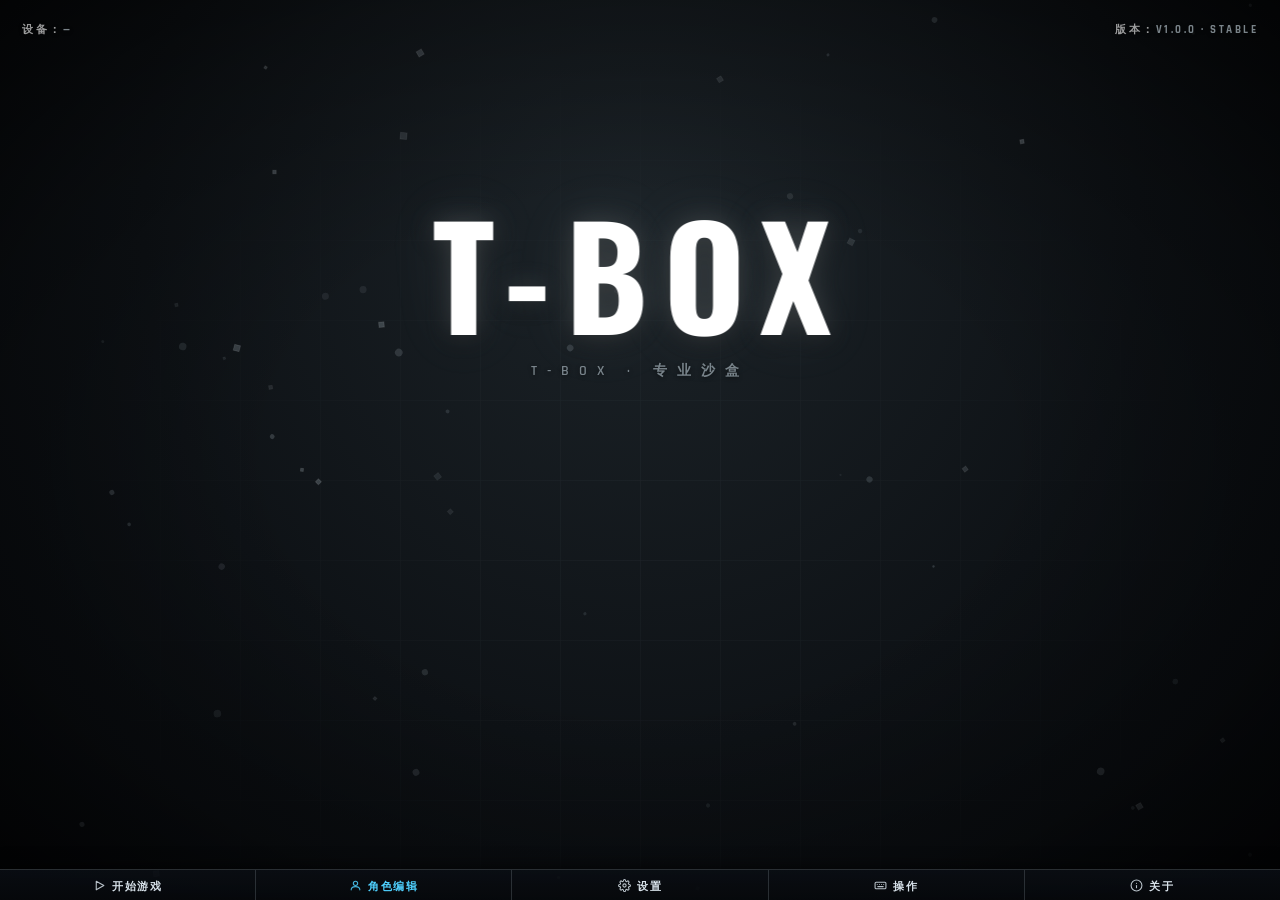
==== commit 6848c8b6: "Add files via upload" ====
--- a/index.html
+++ b/index.html
@@ -9,91 +9,74 @@
 <meta name="theme-color" content="#0a0d12">
 <title>T-BOX</title>
 
-<script>
-  (function(){
-    if (typeof window.VConsole === 'undefined') {
-      window.VConsole = function(){
-        this.destroy = function(){}; this.hide = function(){};
-        this.show = function(){}; this.log = function(){};
-        this.info = function(){}; this.warn = function(){};
-        this.error = function(){}; this.debug = function(){};
-      };
-    }
-    if (typeof window.vConsole === 'undefined') window.vConsole = window.VConsole;
-  })();
-</script>
-
 <script src="version.js"></script>
+<!-- ★★★ 关键：同步加载 data.js（不加 async/defer） ★★★ -->
+<script src="data.js"></script>
 
 <link href="https://fonts.googleapis.com/css2?family=Rajdhani:wght@500;600;700&family=Oswald:wght@500;600;700&display=swap" rel="stylesheet">
 <style>
-  *{box-sizing:border-box;-webkit-tap-highlight-color:transparent;
-    margin:0;padding:0;}
-  html{height:100%;overflow:hidden;
-    -webkit-text-size-adjust:100%;
-    text-size-adjust:100%;}
-  body{height:100%;overflow:hidden;
-    background:#0a0d12;
-    font-family:"Rajdhani","Oswald",system-ui,-apple-system,sans-serif;
-    color:#fff;
-    user-select:none;-webkit-user-select:none;
-    -webkit-touch-callout:none;
-    -webkit-user-drag:none;
-    overscroll-behavior:none;
-    touch-action:manipulation;
+  *{box-sizing:border-box;-webkit-tap-highlight-color:transparent;margin:0;padding:0;}
+
+  button, input, select, textarea,
+  .btn, .close, .seg div, .back-btn, .color-pick{
+    outline:none !important;
+    -webkit-appearance:none;
+    appearance:none;
+    -webkit-tap-highlight-color:transparent;
+  }
+  button:focus, input:focus, select:focus, textarea:focus,
+  .btn:focus, .close:focus, .seg div:focus, .color-pick:focus{
+    outline:none !important;
+  }
+
+  html{height:100%;overflow:hidden;-webkit-text-size-adjust:100%;text-size-adjust:100%;}
+  body{height:100%;overflow:hidden;background:#0a0d12;
+    font-family:"Rajdhani","Oswald",system-ui,-apple-system,sans-serif;color:#fff;
+    user-select:none;-webkit-user-select:none;-webkit-touch-callout:none;
+    -webkit-user-drag:none;overscroll-behavior:none;touch-action:manipulation;
     position:fixed;inset:0;}
 
+  body.embed-mode #bg,body.embed-mode #particles,body.embed-mode #grid,
+  body.embed-mode #vignette,body.embed-mode #ui,body.embed-mode #toast,
+  body.embed-mode #flash{display:none !important;}
+  body.embed-mode .modal:not(.embed-target){display:none !important;}
+  body.embed-mode .modal.embed-target{display:flex !important;background:rgba(6,8,11,.95);}
+  body.embed-mode .panel{width:min(720px,96vw);max-height:92vh;
+    border-color:rgba(79,209,255,.5);
+    box-shadow:0 0 60px rgba(79,209,255,.25),0 0 60px rgba(0,0,0,.8);}
+  body.embed-mode .panel .close{background-color:rgba(79,209,255,.15);
+    border-color:rgba(79,209,255,.6);color:#4fd1ff;}
+
   #bg{position:fixed;inset:0;z-index:0;
-    background:radial-gradient(ellipse at 50% 25%, #1c2328 0%, #0e1216 55%, #06080b 100%);}
+    background:radial-gradient(ellipse at 50% 25%,#1c2328 0%,#0e1216 55%,#06080b 100%);}
   #particles{position:fixed;inset:0;z-index:1;pointer-events:none;}
   #grid{position:fixed;inset:0;z-index:1;pointer-events:none;opacity:.06;
-    background-image:
-      linear-gradient(rgba(200,215,225,.6) 1px, transparent 1px),
-      linear-gradient(90deg, rgba(200,215,225,.6) 1px, transparent 1px);
+    background-image:linear-gradient(rgba(200,215,225,.6) 1px,transparent 1px),
+      linear-gradient(90deg,rgba(200,215,225,.6) 1px,transparent 1px);
     background-size:80px 80px;
-    mask-image:radial-gradient(ellipse at 50% 60%, #000 0%, transparent 70%);
-    -webkit-mask-image:radial-gradient(ellipse at 50% 60%, #000 0%, transparent 70%);
+    mask-image:radial-gradient(ellipse at 50% 60%,#000 0%,transparent 70%);
+    -webkit-mask-image:radial-gradient(ellipse at 50% 60%,#000 0%,transparent 70%);
     animation:gridMove 24s linear infinite;}
-  @keyframes gridMove{
-    0%{background-position:0 0, 0 0;}
-    100%{background-position:80px 80px, 80px 80px;}
-  }
+  @keyframes gridMove{0%{background-position:0 0,0 0;}100%{background-position:80px 80px,80px 80px;}}
   #vignette{position:fixed;inset:0;z-index:2;pointer-events:none;
-    background:
-      radial-gradient(ellipse at 50% 50%,
-        rgba(0,0,0,0) 40%, rgba(0,0,0,.35) 75%, rgba(0,0,0,.75) 100%);}
+    background:radial-gradient(ellipse at 50% 50%,rgba(0,0,0,0) 40%,rgba(0,0,0,.35) 75%,rgba(0,0,0,.75) 100%);}
   #ui{position:fixed;inset:0;z-index:5;pointer-events:none;}
-  #device{position:absolute;left:22px;top:22px;
-    font-size:11px;letter-spacing:2.5px;opacity:.6;
-    font-family:"Rajdhani",sans-serif;font-weight:600;
-    text-shadow:0 1px 4px rgba(0,0,0,.9);
-    pointer-events:auto;cursor:pointer;
-    transition:opacity .2s, color .2s;
-    text-transform:uppercase;}
+  #device{position:absolute;left:22px;top:22px;font-size:11px;letter-spacing:2.5px;opacity:.6;
+    font-family:"Rajdhani",sans-serif;font-weight:600;text-shadow:0 1px 4px rgba(0,0,0,.9);
+    pointer-events:auto;cursor:pointer;transition:opacity .2s,color .2s;text-transform:uppercase;}
   #device:hover{opacity:1;color:#c8d7e0;}
   #device b{color:#c8d7e0;font-weight:700;}
-  #version{position:absolute;right:22px;top:22px;
-    font-size:11px;letter-spacing:2.5px;opacity:.6;
-    font-family:"Rajdhani",sans-serif;font-weight:600;
-    text-shadow:0 1px 4px rgba(0,0,0,.9);
-    pointer-events:auto;cursor:pointer;
-    transition:opacity .2s, color .2s;
-    text-transform:uppercase;}
+  #version{position:absolute;right:22px;top:22px;font-size:11px;letter-spacing:2.5px;opacity:.6;
+    font-family:"Rajdhani",sans-serif;font-weight:600;text-shadow:0 1px 4px rgba(0,0,0,.9);
+    pointer-events:auto;cursor:pointer;transition:opacity .2s,color .2s;text-transform:uppercase;}
   #version:hover{opacity:1;color:#c8d7e0;}
   #version b{color:#c8d7e0;font-weight:700;}
   #titleWrap{position:absolute;left:50%;top:34%;transform:translate(-50%,-50%);
     text-align:center;pointer-events:auto;cursor:default;}
-  #title{
-    font-family:"Oswald",sans-serif;font-weight:700;
-    font-size:clamp(72px, 14vw, 140px);
-    letter-spacing:16px;line-height:1;
-    color:#ffffff;
-    text-shadow:
-      0 0 24px rgba(200,215,225,.25),
-      0 0 60px rgba(200,215,225,.12),
-      0 4px 24px rgba(0,0,0,.9);
-    transition:transform .15s, text-shadow .3s;
-    will-change:transform;}
+  #title{font-family:"Oswald",sans-serif;font-weight:700;
+    font-size:clamp(72px,14vw,140px);letter-spacing:16px;line-height:1;color:#ffffff;
+    text-shadow:0 0 24px rgba(200,215,225,.25),0 0 60px rgba(200,215,225,.12),0 4px 24px rgba(0,0,0,.9);
+    transition:transform .15s,text-shadow .3s;will-change:transform;}
   #title.shake{animation:titleShake .35s ease-in-out;}
   @keyframes titleShake{
     0%,100%{transform:translate(0,0) rotate(0deg);}
@@ -104,123 +87,64 @@
   }
   #title.rainbow{animation:rainbowMove 2.4s linear infinite;}
   @keyframes rainbowMove{
-    0%{color:#ff3b5c;}25%{color:#ffcc33;}
-    50%{color:#4fd1ff;}75%{color:#7ea8ff;}
-    100%{color:#ff3b5c;}
-  }
-  #subtitle{
-    margin-top:20px;
-    font-family:"Rajdhani",sans-serif;font-weight:600;
-    font-size:clamp(11px,1.5vw,14px);
-    letter-spacing:10px;opacity:.55;
-    text-transform:uppercase;
-    text-shadow:0 1px 4px rgba(0,0,0,.9);
-    color:#c8d7e0;}
-  #hiddenText{
-    margin-top:16px;font-size:11px;letter-spacing:4px;
-    color:#c8d7e0;opacity:0;transition:opacity .4s;
-    font-family:"Rajdhani",sans-serif;font-weight:600;
-    text-shadow:0 0 12px rgba(200,215,225,.5);
-    text-transform:uppercase;}
+    0%{color:#ff3b5c;}25%{color:#ffcc33;}50%{color:#4fd1ff;}
+    75%{color:#7ea8ff;}100%{color:#ff3b5c;}
+  }
+  #subtitle{margin-top:20px;font-family:"Rajdhani",sans-serif;font-weight:600;
+    font-size:clamp(11px,1.5vw,14px);letter-spacing:10px;opacity:.55;text-transform:uppercase;
+    text-shadow:0 1px 4px rgba(0,0,0,.9);color:#c8d7e0;}
+  #hiddenText{margin-top:16px;font-size:11px;letter-spacing:4px;color:#c8d7e0;opacity:0;
+    transition:opacity .4s;font-family:"Rajdhani",sans-serif;font-weight:600;
+    text-shadow:0 0 12px rgba(200,215,225,.5);text-transform:uppercase;}
   #hiddenText.show{opacity:.85;}
 
-  /* ============================================================
-   * ★ 主菜单按钮条：占满屏幕宽 + 贴在一起 + 竖线分割
-   * ============================================================ */
-  #btns{
-    position:absolute;
-    left:0;
-    right:0;
-    bottom:0;
-    display:flex;
-    justify-content:stretch;
-    align-items:stretch;
-    padding:0;
-    pointer-events:auto;
-    background:linear-gradient(180deg, rgba(10,14,20,.85), rgba(6,8,11,.95));
-    border-top:1px solid rgba(200,215,225,.18);
-    box-shadow:0 -4px 16px rgba(0,0,0,.5);}
-
-  .btn{
-    position:relative;
-    flex:1 1 0;
-    display:flex;align-items:center;justify-content:center;gap:6px;
-    height:30px;
-    padding:0 6px;
-    background:transparent;
-    border:none;
-    border-right:1px solid rgba(200,215,225,.18);
-    color:#d8e2ea;
-    font-family:"Oswald",sans-serif;font-weight:600;
-    font-size:11px;letter-spacing:1.5px;
-    cursor:pointer;text-transform:uppercase;
-    transition:background .15s, color .15s;
-    user-select:none;
-    white-space:nowrap;
-    overflow:hidden;}
+  #btns{position:absolute;left:0;right:0;bottom:0;display:flex;justify-content:stretch;align-items:stretch;
+    padding:0;pointer-events:auto;background:linear-gradient(180deg,rgba(10,14,20,.85),rgba(6,8,11,.95));
+    border-top:1px solid rgba(200,215,225,.18);box-shadow:0 -4px 16px rgba(0,0,0,.5);}
+  .btn{position:relative;flex:1 1 0;display:flex;align-items:center;justify-content:center;gap:6px;
+    height:30px;padding:0 6px;background:transparent;border:none;
+    border-right:1px solid rgba(200,215,225,.18);color:#d8e2ea;
+    font-family:"Oswald",sans-serif;font-weight:600;font-size:11px;letter-spacing:1.5px;
+    cursor:pointer;text-transform:uppercase;transition:background .15s,color .15s;
+    user-select:none;white-space:nowrap;overflow:hidden;
+    outline:none;-webkit-appearance:none;appearance:none;}
   .btn:last-child{border-right:none;}
-  .btn:hover{
-    background:rgba(200,215,225,.1);
-    color:#ffffff;}
-  .btn:active{
-    background:rgba(200,215,225,.2);}
-
-  .btn .ico{
-    width:13px;height:13px;flex-shrink:0;opacity:.85;
-    transition:opacity .15s;}
-  .btn .ico *{
-    stroke:#d8e2ea;fill:none;stroke-width:2;
-    stroke-linecap:round;stroke-linejoin:round;
-    transition:stroke .15s;}
+  .btn:hover{background:rgba(200,215,225,.1);color:#ffffff;}
+  .btn:active{background:rgba(200,215,225,.2);}
+  .btn:focus{outline:none;}
+  .btn .ico{width:13px;height:13px;flex-shrink:0;opacity:.85;transition:opacity .15s;}
+  .btn .ico *{stroke:#d8e2ea;fill:none;stroke-width:2;stroke-linecap:round;stroke-linejoin:round;transition:stroke .15s;}
   .btn:hover .ico{opacity:1;}
   .btn:hover .ico *{stroke:#fff;}
-
-  #btnChar{
-    color:#4fd1ff;}
+  #btnChar{color:#4fd1ff;}
   #btnChar .ico *{stroke:#4fd1ff;}
-  #btnChar:hover{
-    background:rgba(79,209,255,.12);
-    color:#fff;}
+  #btnChar:hover{background:rgba(79,209,255,.12);color:#fff;}
   #btnChar:hover .ico *{stroke:#fff;}
 
-  /* ============================================================
-   * 弹窗
-   * ============================================================ */
-  .modal{
-    position:fixed;inset:0;z-index:20;
-    display:none;align-items:center;justify-content:center;
-    background:rgba(6,8,11,.82);
-    backdrop-filter:blur(6px);-webkit-backdrop-filter:blur(6px);
-    pointer-events:auto;}
+  .modal{position:fixed;inset:0;z-index:20;display:none;align-items:center;justify-content:center;
+    background:rgba(6,8,11,.82);backdrop-filter:blur(6px);-webkit-backdrop-filter:blur(6px);pointer-events:auto;}
   .modal.on{display:flex;}
-  .panel{
-    width:min(660px, 94vw);max-height:86vh;overflow-y:auto;
-    background:linear-gradient(180deg, rgba(28,35,42,.98), rgba(16,20,25,.98));
-    border:1px solid rgba(200,215,225,.28);
-    border-radius:2px;padding:26px 28px;
-    box-shadow:0 0 60px rgba(0,0,0,.6), inset 0 1px 0 rgba(255,255,255,.05);
+  .panel{width:min(760px,96vw);max-height:88vh;overflow-y:auto;
+    background:linear-gradient(180deg,rgba(28,35,42,.98),rgba(16,20,25,.98));
+    border:1px solid rgba(200,215,225,.28);border-radius:2px;padding:26px 28px;
+    box-shadow:0 0 60px rgba(0,0,0,.6),inset 0 1px 0 rgba(255,255,255,.05);
     animation:panelIn .22s ease-out;}
-  @keyframes panelIn{
-    from{opacity:0;transform:translateY(12px) scale(.98);}
-    to{opacity:1;transform:translateY(0) scale(1);}
-  }
-  .panel h2{
-    margin:0 0 18px 0;
-    font-family:"Oswald",sans-serif;font-weight:700;
-    font-size:18px;letter-spacing:5px;color:#ffffff;
-    text-transform:uppercase;
-    border-bottom:1px solid rgba(200,215,225,.18);
-    padding-bottom:12px;}
-  .panel .section{
-    margin-top:20px;
-    font-family:"Oswald",sans-serif;font-weight:600;
-    font-size:12px;letter-spacing:4px;color:#c8d7e0;
-    text-transform:uppercase;opacity:.7;
-    padding-bottom:6px;}
-  .panel .row{
-    display:flex;align-items:center;justify-content:space-between;
+  .panel::-webkit-scrollbar{width:6px;}
+  .panel::-webkit-scrollbar-track{background:rgba(0,0,0,.2);}
+  .panel::-webkit-scrollbar-thumb{background:rgba(200,215,225,.25);border-radius:3px;}
+  @keyframes panelIn{from{opacity:0;transform:translateY(12px) scale(.98);}to{opacity:1;transform:translateY(0) scale(1);}}
+  .panel h2{margin:0 0 18px 0;font-family:"Oswald",sans-serif;font-weight:700;
+    font-size:18px;letter-spacing:5px;color:#ffffff;text-transform:uppercase;
+    border-bottom:1px solid rgba(200,215,225,.18);padding-bottom:12px;
+    position:sticky;top:0;background:linear-gradient(180deg,rgba(28,35,42,.98) 0%,rgba(28,35,42,.95) 100%);z-index:2;}
+  .panel .section{margin-top:20px;font-family:"Oswald",sans-serif;font-weight:600;
+    font-size:12px;letter-spacing:4px;color:#c8d7e0;text-transform:uppercase;opacity:.7;
+    padding-bottom:6px;border-bottom:1px solid rgba(200,215,225,.1);}
+  .panel .section.light{color:#4fd1ff;opacity:.9;}
+  .panel .section.warn{color:#ffcc33;opacity:.9;}
+  .panel .row{display:flex;align-items:center;justify-content:space-between;
     padding:9px 0;border-bottom:1px solid rgba(255,255,255,.05);
-    font-size:13px;letter-spacing:1px;gap:10px;}
+    font-size:13px;letter-spacing:1px;gap:10px;flex-wrap:wrap;}
   .panel .row:last-child{border-bottom:none;}
   .panel .row .lbl{opacity:.75;font-family:"Rajdhani",sans-serif;font-weight:600;
     text-transform:uppercase;letter-spacing:1.5px;flex-shrink:0;}
@@ -229,80 +153,70 @@
     font-family:"Rajdhani",sans-serif;letter-spacing:.5px;opacity:.8;}
   .panel p.hl{color:#ffffff;font-weight:700;letter-spacing:2px;
     text-transform:uppercase;font-family:"Oswald",sans-serif;}
-  .panel .close{
-    margin-top:20px;display:inline-block;
-    padding:9px 22px;
-    background:linear-gradient(180deg, rgba(58,72,82,.9), rgba(34,42,50,.9));
-    border:1px solid rgba(200,215,225,.4);
-    border-radius:2px;color:#ffffff;
-    font-family:"Oswald",sans-serif;font-weight:600;font-size:12px;
-    letter-spacing:3px;cursor:pointer;
-    text-transform:uppercase;
-    transition:background .15s, box-shadow .15s;}
-  .panel .close:hover{
-    background:linear-gradient(180deg, rgba(78,94,106,.95), rgba(44,54,64,.95));
+  .panel .close{margin-top:20px;display:inline-block;padding:9px 22px;
+    background-color:#1a2028;
+    border:1px solid rgba(200,215,225,.4);border-radius:2px;color:#ffffff;
+    font-family:"Oswald",sans-serif;font-weight:600;font-size:12px;letter-spacing:3px;
+    cursor:pointer;text-transform:uppercase;transition:background-color .15s,box-shadow .15s;
+    outline:none;-webkit-appearance:none;appearance:none;}
+  .panel .close:hover{background-color:#2a3340;
     box-shadow:0 0 18px rgba(200,215,225,.25);}
   .panel .close.danger{border-color:rgba(255,80,80,.5);color:#ff6b6b;}
-  .panel .close.danger:hover{
-    background:rgba(255,80,80,.15);
-    box-shadow:0 0 18px rgba(255,80,80,.3);}
-  .panel .close.disabled{
-    opacity:.35;cursor:not-allowed;pointer-events:none;}
+  .panel .close.danger:hover{background-color:#2a1218;box-shadow:0 0 18px rgba(255,80,80,.3);}
+  .panel .close:focus{outline:none;}
   .panel .seg{display:flex;gap:4px;flex-wrap:wrap;justify-content:flex-end;}
-  .panel .seg div{
-    padding:6px 12px;border:1px solid rgba(200,215,225,.25);border-radius:2px;
-    font-size:11px;letter-spacing:1px;cursor:pointer;
-    font-family:"Rajdhani",sans-serif;font-weight:600;
-    text-transform:uppercase;
-    transition:background .15s,border-color .15s,color .15s;}
+  .panel .seg div{padding:6px 12px;border:1px solid rgba(200,215,225,.25);border-radius:2px;
+    font-size:11px;letter-spacing:1px;cursor:pointer;font-family:"Rajdhani",sans-serif;font-weight:600;
+    text-transform:uppercase;transition:background .15s,border-color .15s,color .15s;
+    outline:none;-webkit-appearance:none;appearance:none;}
   .panel .seg div.on{background:rgba(200,215,225,.18);border-color:#c8d7e0;color:#fff;}
-  .panel input[type=range]{width:140px;accent-color:#c8d7e0;}
-  .panel .kbd{
-    display:inline-block;padding:2px 8px;
-    border:1px solid rgba(200,215,225,.28);border-radius:2px;
-    font-family:"Oswald",sans-serif;font-size:11px;letter-spacing:1.5px;
-    margin:0 2px;background:rgba(255,255,255,.04);color:#e8eef3;
-    text-transform:uppercase;}
+  .panel .seg.grid{display:grid;grid-template-columns:repeat(4,1fr);gap:4px;justify-content:stretch;}
+  .panel .seg.grid div{text-align:center;padding:8px 4px;}
+  .panel .seg.grid.wide{grid-template-columns:repeat(3,1fr);}
+  .panel input[type=range]{width:140px;accent-color:#4fd1ff;outline:none;}
+  .panel input[type=color]{width:44px;height:30px;padding:0;border:1px solid rgba(200,215,225,.35);
+    border-radius:3px;background:transparent;cursor:pointer;outline:none;
+    -webkit-appearance:none;appearance:none;flex-shrink:0;}
+  .panel input[type=color]::-webkit-color-swatch-wrapper{padding:0;}
+  .panel input[type=color]::-webkit-color-swatch{border:none;border-radius:2px;}
+  .panel input[type=color]::-moz-color-swatch{border:none;border-radius:2px;}
+  .panel .kbd{display:inline-block;padding:2px 8px;border:1px solid rgba(200,215,225,.28);
+    border-radius:2px;font-family:"Oswald",sans-serif;font-size:11px;letter-spacing:1.5px;
+    margin:0 2px;background:rgba(255,255,255,.04);color:#e8eef3;text-transform:uppercase;}
   .panel .footer{display:flex;gap:10px;justify-content:flex-end;margin-top:20px;}
 
-  #perfWarn{
-    display:none;
-    margin-top:8px;
-    padding:8px 12px;
-    background:rgba(255,60,90,.12);
-    border:1px solid rgba(255,60,90,.5);
-    border-radius:3px;
-    font-family:"Rajdhani",sans-serif;
-    font-size:11px;letter-spacing:1.5px;
-    color:#ff3b5c;
-    line-height:1.7;
-    text-transform:uppercase;}
+  /* 准星预览（80x80） */
+  #chPreview{
+    width:80px;height:80px;flex-shrink:0;
+    display:flex;align-items:center;justify-content:center;
+    background:rgba(0,0,0,.25);border:1px solid rgba(200,215,225,.2);border-radius:4px;}
+  #chPreview svg{width:100%;height:100%;display:block;}
+
+  #perfWarn{display:none;margin-top:8px;padding:8px 12px;background:rgba(255,60,90,.12);
+    border:1px solid rgba(255,60,90,.5);border-radius:3px;font-family:"Rajdhani",sans-serif;
+    font-size:11px;letter-spacing:1.5px;color:#ff3b5c;line-height:1.7;text-transform:uppercase;}
   #perfWarn .hl{color:#fff;font-weight:700;}
 
-  #toast{position:fixed;left:50%;top:12%;transform:translateX(-50%);
-    z-index:30;pointer-events:none;
-    padding:12px 26px;
-    background:linear-gradient(180deg, rgba(28,35,42,.95), rgba(16,20,25,.95));
-    border:1px solid rgba(200,215,225,.4);border-radius:2px;
-    font-family:"Rajdhani",sans-serif;font-weight:600;
-    font-size:13px;letter-spacing:3px;color:#ffffff;
-    text-transform:uppercase;
-    box-shadow:0 0 30px rgba(0,0,0,.6);
-    opacity:0;transition:opacity .3s, transform .3s;}
+  #toast{position:fixed;left:50%;top:12%;transform:translateX(-50%);z-index:30;pointer-events:none;
+    padding:12px 26px;background:linear-gradient(180deg,rgba(28,35,42,.95),rgba(16,20,25,.95));
+    border:1px solid rgba(200,215,225,.4);border-radius:2px;font-family:"Rajdhani",sans-serif;
+    font-weight:600;font-size:13px;letter-spacing:3px;color:#ffffff;text-transform:uppercase;
+    box-shadow:0 0 30px rgba(0,0,0,.6);opacity:0;transition:opacity .3s,transform .3s;}
   #toast.show{opacity:1;transform:translateX(-50%) translateY(6px);}
   #flash{position:fixed;inset:0;z-index:25;pointer-events:none;
-    background:radial-gradient(circle at 50% 50%, rgba(255,60,90,.35), transparent 70%);
+    background:radial-gradient(circle at 50% 50%,rgba(255,60,90,.35),transparent 70%);
     opacity:0;transition:opacity .25s;}
 
-  @media (max-width: 640px){
-    #title{letter-spacing:10px;font-size:clamp(52px, 17vw, 88px);}
+  @media (max-width:640px){
+    #title{letter-spacing:10px;font-size:clamp(52px,17vw,88px);}
     #subtitle{letter-spacing:6px;font-size:10px;}
     .btn{font-size:9px;letter-spacing:1px;gap:3px;height:28px;}
     .btn .ico{width:11px;height:11px;}
-    #device, #version{font-size:10px;letter-spacing:1.5px;}
-    #device{left:14px;} #version{right:14px;}
+    #device,#version{font-size:10px;letter-spacing:1.5px;}
+    #device{left:14px;}#version{right:14px;}
     .panel{padding:20px 18px;}
     .panel input[type=range]{width:100px;}
+    .panel .seg.grid{grid-template-columns:repeat(3,1fr);}
   }
 </style>
 </head>
@@ -313,42 +227,35 @@
 <div id="vignette"></div>
 
 <div id="ui">
-  <div id="device"><span data-i18n="device">设备：</span><b>—</b></div>
-  <div id="version"><span data-i18n="version">版本：</span><b id="versionLabel">V1.0.0 · Stable</b></div>
-
+  <div id="device">设备：<b>—</b></div>
+  <div id="version">版本：<b id="versionLabel">—</b></div>
   <div id="titleWrap">
     <div id="title">T-BOX</div>
-    <div id="subtitle" data-i18n="subtitle">T-BOX · PROS SANDBOX</div>
-    <div id="hiddenText" data-i18n="hiddenText">Hidden Area · 你找到了隐藏区域</div>
+    <div id="subtitle">T-BOX · 专业沙盒</div>
+    <div id="hiddenText">隐藏区域 · 你找到了隐藏区域</div>
   </div>
-
   <div id="btns">
     <div class="btn" id="btnStart">
       <svg class="ico" viewBox="0 0 24 24"><polygon points="6,4 20,12 6,20"/></svg>
-      <span data-i18n="start">开始游戏</span>
+      <span>开始游戏</span>
     </div>
     <div class="btn" id="btnChar">
+      <svg class="ico" viewBox="0 0 24 24"><circle cx="12" cy="8" r="4"/><path d="M4 20c0-4 4-6 8-6s8 2 8 6"/></svg>
+      <span>角色编辑</span>
+    </div>
+    <div class="btn" id="btnLayout" style="display:none;">
       <svg class="ico" viewBox="0 0 24 24">
-        <circle cx="12" cy="8" r="4"/>
-        <path d="M4 20c0-4 4-6 8-6s8 2 8 6"/>
+        <rect x="3" y="3" width="7" height="7"/><rect x="14" y="3" width="7" height="7"/>
+        <rect x="3" y="14" width="7" height="7"/><rect x="14" y="14" width="7" height="7"/>
       </svg>
-      <span data-i18n="charEdit">角色编辑</span>
-    </div>
-    <div class="btn" id="btnLayout">
-      <svg class="ico" viewBox="0 0 24 24">
-        <rect x="3" y="3" width="7" height="7"/>
-        <rect x="14" y="3" width="7" height="7"/>
-        <rect x="3" y="14" width="7" height="7"/>
-        <rect x="14" y="14" width="7" height="7"/>
-      </svg>
-      <span data-i18n="layoutEdit">布局编辑</span>
+      <span>布局编辑</span>
     </div>
     <div class="btn" id="btnSettings">
       <svg class="ico" viewBox="0 0 24 24">
         <circle cx="12" cy="12" r="3"/>
         <path d="M19.4 15a1.65 1.65 0 0 0 .33 1.82l.06.06a2 2 0 0 1-2.83 2.83l-.06-.06a1.65 1.65 0 0 0-1.82-.33 1.65 1.65 0 0 0-1 1.51V21a2 2 0 0 1-4 0v-.09A1.65 1.65 0 0 0 9 19.4a1.65 1.65 0 0 0-1.82.33l-.06.06a2 2 0 0 1-2.83-2.83l.06-.06a1.65 1.65 0 0 0 .33-1.82 1.65 1.65 0 0 0-1.51-1H3a2 2 0 0 1 0-4h.09A1.65 1.65 0 0 0 4.6 9a1.65 1.65 0 0 0-.33-1.82l-.06-.06a2 2 0 0 1 2.83-2.83l.06.06a1.65 1.65 0 0 0 1.82.33H9a1.65 1.65 0 0 0 1-1.51V3a2 2 0 0 1 4 0v.09a1.65 1.65 0 0 0 1 1.51 1.65 1.65 0 0 0 1.82-.33l.06-.06a2 2 0 0 1 2.83 2.83l-.06.06a1.65 1.65 0 0 0-.33 1.82V9a1.65 1.65 0 0 0 1.51 1H21a2 2 0 0 1 0 4h-.09a1.65 1.65 0 0 0-1.51 1z"/>
       </svg>
-      <span data-i18n="settings">设置</span>
+      <span>设置</span>
     </div>
     <div class="btn" id="btnControls">
       <svg class="ico" viewBox="0 0 24 24">
@@ -357,156 +264,207 @@
         <line x1="14" y1="10" x2="14" y2="10"/><line x1="18" y1="10" x2="18" y2="10"/>
         <line x1="7" y1="14" x2="17" y2="14"/>
       </svg>
-      <span data-i18n="controls">操作</span>
+      <span>操作</span>
     </div>
     <div class="btn" id="btnAbout">
-      <svg class="ico" viewBox="0 0 24 24">
-        <circle cx="12" cy="12" r="10"/>
-        <line x1="12" y1="16" x2="12" y2="12"/>
-        <line x1="12" y1="8" x2="12" y2="8"/>
-      </svg>
-      <span data-i18n="about">关于</span>
+      <svg class="ico" viewBox="0 0 24 24"><circle cx="12" cy="12" r="10"/><line x1="12" y1="16" x2="12" y2="12"/><line x1="12" y1="8" x2="12" y2="8"/></svg>
+      <span>关于</span>
     </div>
   </div>
 </div>
 
-<!-- ========== 设置弹窗 ========== -->
+<!-- 设置弹窗 -->
 <div class="modal" id="mSettings">
   <div class="panel">
-    <h2 data-i18n="settingsTitle">设置 · Settings</h2>
-
-    <div class="section" data-i18n="graphics">画面</div>
-    <div class="row"><span class="lbl" data-i18n="quality">画质</span><span class="seg" id="segQuality"><div data-v="low" data-i18n="qualityLow">低</div><div data-v="mid" data-i18n="qualityMid">中</div><div data-v="high" data-i18n="qualityHigh">高</div><div data-v="ultra" data-i18n="qualityUltra">超</div><div data-v="auto" data-i18n="qualityAuto">自动</div></span></div>
-    <div class="row"><span class="lbl" data-i18n="resolution">分辨率缩放</span><span><input type="range" id="resScale" min="50" max="200" value="100"> <span class="val" id="resScaleVal">100%</span></span></div>
-    <div class="row"><span class="lbl" data-i18n="aa">抗锯齿</span><span class="seg" id="segAA"><div data-v="off" data-i18n="off">关</div><div data-v="low" data-i18n="aaLow">低</div><div data-v="high" data-i18n="aaHigh">高</div></span></div>
-    <div class="row"><span class="lbl" data-i18n="lighting">光影</span><span class="seg" id="segLighting"><div data-v="0" data-i18n="off">关</div><div data-v="1" data-i18n="on">开</div></span></div>
-    <div class="row"><span class="lbl" data-i18n="shadow">影子</span><span class="seg" id="segShadow"><div data-v="0" data-i18n="off">关</div><div data-v="1" data-i18n="on">开</div></span></div>
-    <div class="row"><span class="lbl" data-i18n="shadowQ">影子质量</span><span class="seg" id="segShadowQ"><div data-v="low" data-i18n="qualityLow">低</div><div data-v="mid" data-i18n="qualityMid">中</div><div data-v="high" data-i18n="qualityHigh">高</div><div data-v="ultra" data-i18n="qualityUltra">超</div></span></div>
-    <div class="row"><span class="lbl" data-i18n="fog">雾效</span><span class="seg" id="segFog"><div data-v="0" data-i18n="off">关</div><div data-v="1" data-i18n="on">开</div></span></div>
-    <div class="row"><span class="lbl" data-i18n="bloom">泛光</span><span class="seg" id="segBloom"><div data-v="0" data-i18n="off">关</div><div data-v="1" data-i18n="on">开</div></span></div>
-    <div class="row"><span class="lbl" data-i18n="vignette">暗角</span><span class="seg" id="segVignette"><div data-v="0" data-i18n="off">关</div><div data-v="1" data-i18n="on">开</div></span></div>
-    <div class="row"><span class="lbl" data-i18n="speedLines">速度线</span><span class="seg" id="segSpeedLines"><div data-v="0" data-i18n="off">关</div><div data-v="1" data-i18n="on">开</div></span></div>
-    <div class="row"><span class="lbl" data-i18n="hdr">HDR</span><span class="seg" id="segHDR"><div data-v="0" data-i18n="off">关</div><div data-v="1" data-i18n="on">开</div></span></div>
+    <h2>设置</h2>
+
+    <div class="section">画面</div>
+    <div class="row"><span class="lbl">画质</span><span class="seg" id="segQuality"><div data-v="low">低</div><div data-v="mid">中</div><div data-v="high">高</div><div data-v="ultra">超</div><div data-v="auto">自动</div></span></div>
+    <div class="row"><span class="lbl">分辨率缩放</span><span><input type="range" id="resScale" min="50" max="200" value="100"> <span class="val" id="resScaleVal">100%</span></span></div>
+    <div class="row"><span class="lbl">抗锯齿</span><span class="seg" id="segAA"><div data-v="off">关</div><div data-v="low">低</div><div data-v="high">高</div></span></div>
+    <div class="row"><span class="lbl">光影</span><span class="seg" id="segLighting"><div data-v="0">关</div><div data-v="1">开</div></span></div>
+    <div class="row"><span class="lbl">影子</span><span class="seg" id="segShadow"><div data-v="0">关</div><div data-v="1">开</div></span></div>
+    <div class="row"><span class="lbl">影子质量</span><span class="seg" id="segShadowQ"><div data-v="low">低</div><div data-v="mid">中</div><div data-v="high">高</div><div data-v="ultra">超</div></span></div>
+    <div class="row"><span class="lbl">雾效</span><span class="seg" id="segFog"><div data-v="0">关</div><div data-v="1">开</div></span></div>
+    <div class="row"><span class="lbl">泛光</span><span class="seg" id="segBloom"><div data-v="0">关</div><div data-v="1">开</div></span></div>
+    <div class="row"><span class="lbl">暗角</span><span class="seg" id="segVignette"><div data-v="0">关</div><div data-v="1">开</div></span></div>
+    <div class="row"><span class="lbl">速度线</span><span class="seg" id="segSpeedLines"><div data-v="0">关</div><div data-v="1">开</div></span></div>
+    <div class="row"><span class="lbl">高动态范围</span><span class="seg" id="segHDR"><div data-v="0">关</div><div data-v="1">开</div></span></div>
+
+    <div class="section light">光影增强</div>
+    <div class="row"><span class="lbl">阴影类型</span><span class="seg" id="segShadowType"><div data-v="pcf">百分比过滤</div><div data-v="pcfsoft">百分比过滤柔和</div><div data-v="vsm">方差阴影</div></span></div>
+    <div class="row"><span class="lbl">阴影距离</span><span class="seg" id="segShadowDist"><div data-v="near">近</div><div data-v="mid">中</div><div data-v="far">远</div></span></div>
+    <div class="row"><span class="lbl">环境光强度</span><span><input type="range" id="ambientIntensity" min="0" max="200" value="100"> <span class="val" id="ambientIntensityVal">100%</span></span></div>
+    <div class="row"><span class="lbl">太阳光强度</span><span><input type="range" id="sunIntensity" min="0" max="200" value="100"> <span class="val" id="sunIntensityVal">100%</span></span></div>
+    <div class="row"><span class="lbl">太阳角度</span><span><input type="range" id="sunAngle" min="0" max="360" value="180"> <span class="val" id="sunAngleVal">180°</span></span></div>
+    <div class="row"><span class="lbl">色调映射</span><span class="seg" id="segToneMapping"><div data-v="aces">电影级</div><div data-v="reinhard">莱因哈德</div><div data-v="cineon">西尼昂</div><div data-v="linear">线性</div></span></div>
+    <div class="row"><span class="lbl">曝光度</span><span><input type="range" id="exposure" min="50" max="200" value="105"> <span class="val" id="exposureVal">1.05</span></span></div>
+    <div class="row"><span class="lbl">快速抗锯齿</span><span class="seg" id="segFXAA"><div data-v="off">关</div><div data-v="low">低</div><div data-v="high">高</div></span></div>
+    <div class="row"><span class="lbl">阴影柔和度</span><span><input type="range" id="shadowSoft" min="0" max="5" value="2"> <span class="val" id="shadowSoftVal">2</span></span></div>
+    <div class="row"><span class="lbl">雾效浓度</span><span><input type="range" id="fogDensity" min="0" max="100" value="100"> <span class="val" id="fogDensityVal">100%</span></span></div>
+    <div class="row"><span class="lbl">泛光强度</span><span><input type="range" id="bloomStrength" min="0" max="200" value="50"> <span class="val" id="bloomStrengthVal">50%</span></span></div>
+    <div class="row"><span class="lbl">级联阴影</span><span class="seg" id="segCSM"><div data-v="0">关</div><div data-v="1">开</div></span></div>
+
+    <div class="section warn">后处理增强</div>
+    <div class="row"><span class="lbl">性能模式</span><span class="seg" id="segPerfMode"><div data-v="0">关</div><div data-v="1">开</div></span></div>
+    <div class="row"><span class="lbl">运动模糊</span><span class="seg" id="segMotionBlur"><div data-v="0">关</div><div data-v="1">开</div></span></div>
+    <div class="row"><span class="lbl">胶片颗粒</span><span class="seg" id="segFilmGrain"><div data-v="0">关</div><div data-v="1">开</div></span></div>
+    <div class="row"><span class="lbl">色彩校正</span><span class="seg" id="segColorGrade"><div data-v="0">关</div><div data-v="1">开</div></span></div>
+    <div class="row"><span class="lbl">饱和度</span><span><input type="range" id="colorSaturation" min="0" max="200" value="100"> <span class="val" id="colorSaturationVal">100%</span></span></div>
+    <div class="row"><span class="lbl">对比度</span><span><input type="range" id="colorContrast" min="0" max="200" value="100"> <span class="val" id="colorContrastVal">100%</span></span></div>
+    <div class="row"><span class="lbl">亮度</span><span><input type="range" id="colorBrightness" min="0" max="200" value="100"> <span class="val" id="colorBrightnessVal">100%</span></span></div>
 
     <div id="perfWarn"></div>
 
-    <div class="section" data-i18n="camera">相机</div>
-    <div class="row"><span class="lbl" data-i18n="fov">FOV</span><span><input type="range" id="fov" min="60" max="120" value="120"> <span class="val" id="fovVal">120</span></span></div>
-    <div class="row"><span class="lbl" data-i18n="defaultView">默认视角</span><span class="seg" id="segView"><div data-v="fps">FPS</div><div data-v="tps">TPS</div></span></div>
-    <div class="row"><span class="lbl" data-i18n="tpsDist">TPS 距离</span><span><input type="range" id="tpsDist" min="20" max="80" value="45"> <span class="val" id="tpsDistVal">4.5</span></span></div>
-    <div class="row"><span class="lbl" data-i18n="tpsH">TPS 高度</span><span><input type="range" id="tpsH" min="10" max="25" value="16"> <span class="val" id="tpsHVal">1.6</span></span></div>
-    <div class="row"><span class="lbl" data-i18n="camSmooth">相机平滑</span><span class="seg" id="segCamSmooth"><div data-v="0" data-i18n="off">关</div><div data-v="1" data-i18n="on">开</div></span></div>
-    <div class="row"><span class="lbl" data-i18n="viewShake">视角震动</span><span class="seg" id="segShake"><div data-v="off" data-i18n="shakeOff">关</div><div data-v="low" data-i18n="shakeLow">低</div><div data-v="mid" data-i18n="shakeMid">中</div><div data-v="high" data-i18n="shakeHigh">高</div></span></div>
-    <div class="row"><span class="lbl" data-i18n="shakeAmount">相机摇晃强度</span><span><input type="range" id="shakeAmount" min="0" max="200" value="100"> <span class="val" id="shakeAmountVal">100%</span></span></div>
-
-    <div class="section" data-i18n="viewSection">视角</div>
-    <div class="row"><span class="lbl" data-i18n="viewSway">微动视角</span><span class="seg" id="segViewSway"><div data-v="0" data-i18n="off">关</div><div data-v="1" data-i18n="on">开</div></span></div>
-    <div class="row"><span class="lbl" data-i18n="swayAmount">微动幅度</span><span><input type="range" id="swayAmount" min="0" max="200" value="100"> <span class="val" id="swayAmountVal">100%</span></span></div>
-    <div class="row"><span class="lbl" data-i18n="runShake">跑步视角晃动</span><span class="seg" id="segRunShake"><div data-v="0" data-i18n="off">关</div><div data-v="1" data-i18n="on">开</div></span></div>
-    <div class="row"><span class="lbl" data-i18n="runShakeAmount">跑步晃动幅度</span><span><input type="range" id="runShakeAmount" min="0" max="200" value="100"> <span class="val" id="runShakeAmountVal">100%</span></span></div>
-    <div class="row"><span class="lbl" data-i18n="hitShake">受击晃动</span><span class="seg" id="segHitShake"><div data-v="0" data-i18n="off">关</div><div data-v="1" data-i18n="on">开</div></span></div>
-    <div class="row"><span class="lbl" data-i18n="hitFrame">受击黑边</span><span class="seg" id="segHitFrame"><div data-v="0" data-i18n="off">关</div><div data-v="1" data-i18n="on">开</div></span></div>
-    <div class="row"><span class="lbl" data-i18n="blinkFx">濒死眨眼</span><span class="seg" id="segBlinkFx"><div data-v="0" data-i18n="off">关</div><div data-v="1" data-i18n="on">开</div></span></div>
-    <div class="row"><span class="lbl" data-i18n="slowMo">濒死慢动作</span><span class="seg" id="segSlowMo"><div data-v="0" data-i18n="off">关</div><div data-v="1" data-i18n="on">开</div></span></div>
-    <div class="row"><span class="lbl" data-i18n="desatFx">重伤去饱和</span><span class="seg" id="segDesatFx"><div data-v="0" data-i18n="off">关</div><div data-v="1" data-i18n="on">开</div></span></div>
-
-    <div class="section" data-i18n="vitalsSection">生命监测</div>
-    <div class="row"><span class="lbl" data-i18n="vitalsShow">心跳/呼吸检测仪</span><span class="seg" id="segVitals"><div data-v="0" data-i18n="off">关</div><div data-v="1" data-i18n="on">开</div></span></div>
-    <div class="row"><span class="lbl" data-i18n="vitalsSound">监测音效</span><span class="seg" id="segVitalsSound"><div data-v="0" data-i18n="off">关</div><div data-v="1" data-i18n="on">开</div></span></div>
-    <div class="row"><span class="lbl" data-i18n="heartSound">心跳声</span><span class="seg" id="segHeartSound"><div data-v="0" data-i18n="off">关</div><div data-v="1" data-i18n="on">开</div></span></div>
-    <div class="row"><span class="lbl" data-i18n="breathSound">呼吸声</span><span class="seg" id="segBreathSound"><div data-v="0" data-i18n="off">关</div><div data-v="1" data-i18n="on">开</div></span></div>
-
-    <div class="section" data-i18n="opSection">操作</div>
-    <div class="row"><span class="lbl" data-i18n="sens">灵敏度</span><span><input type="range" id="sens" min="1" max="100" value="22"> <span class="val" id="sensVal">22</span></span></div>
-    <div class="row"><span class="lbl" data-i18n="mouseAccel">鼠标加速</span><span class="seg" id="segMouseAccel"><div data-v="0" data-i18n="off">关</div><div data-v="1" data-i18n="on">开</div></span></div>
-    <div class="row"><span class="lbl" data-i18n="invertY">反转 Y 轴</span><span class="seg" id="segInvertY"><div data-v="0" data-i18n="off">关</div><div data-v="1" data-i18n="on">开</div></span></div>
-    <div class="row"><span class="lbl" data-i18n="joyDead">摇杆死区</span><span><input type="range" id="joyDead" min="0" max="50" value="15"> <span class="val" id="joyDeadVal">0.15</span></span></div>
-
-    <div class="section" data-i18n="audio">音频</div>
-    <div class="row"><span class="lbl" data-i18n="volMaster">主音量</span><span><input type="range" id="volMaster" min="0" max="100" value="70"> <span class="val" id="volMasterVal">70</span></span></div>
-    <div class="row"><span class="lbl" data-i18n="volSfx">音效音量</span><span><input type="range" id="volSfx" min="0" max="100" value="70"> <span class="val" id="volSfxVal">70</span></span></div>
-    <div class="row"><span class="lbl" data-i18n="sfxOn">音效开关</span><span class="seg" id="segSfxOn"><div data-v="0" data-i18n="off">关</div><div data-v="1" data-i18n="on">开</div></span></div>
-
-    <div class="section" data-i18n="uiSection">UI</div>
-    <div class="row"><span class="lbl" data-i18n="showFps">显示 FPS</span><span class="seg" id="segFps"><div data-v="off" data-i18n="off">关</div><div data-v="on" data-i18n="on">开</div></span></div>
-    <div class="row"><span class="lbl" data-i18n="showCoord">显示坐标</span><span class="seg" id="segCoord"><div data-v="0" data-i18n="off">关</div><div data-v="1" data-i18n="on">开</div></span></div>
-    <div class="row"><span class="lbl" data-i18n="showStance">显示状态</span><span class="seg" id="segStance"><div data-v="0" data-i18n="off">关</div><div data-v="1" data-i18n="on">开</div></span></div>
-    <div class="row"><span class="lbl" data-i18n="showCompass">显示罗盘</span><span class="seg" id="segCompass"><div data-v="0" data-i18n="off">关</div><div data-v="1" data-i18n="on">开</div></span></div>
-    <div class="row"><span class="lbl" data-i18n="showCrosshair">显示准星</span><span class="seg" id="segShowCrosshair"><div data-v="0" data-i18n="off">关</div><div data-v="1" data-i18n="on">开</div></span></div>
-    <div class="row"><span class="lbl" data-i18n="showHp">显示血量</span><span class="seg" id="segShowHp"><div data-v="0" data-i18n="off">关</div><div data-v="1" data-i18n="on">开</div></span></div>
-    <div class="row"><span class="lbl" data-i18n="hurtVignette">受伤红晕</span><span class="seg" id="segHurtVignette"><div data-v="0" data-i18n="off">关</div><div data-v="1" data-i18n="on">开</div></span></div>
-    <div class="row"><span class="lbl" data-i18n="chStyle">准星样式</span><span class="seg" id="segChStyle"><div data-v="cross" data-i18n="chCross">十字</div><div data-v="dot" data-i18n="chDot">点</div><div data-v="circle" data-i18n="chCircle">圆</div><div data-v="cross-dot" data-i18n="chCrossDot">十字点</div></span></div>
-    <div class="row"><span class="lbl" data-i18n="chColor">准星颜色</span><span class="seg" id="segChColor"><div data-v="white" data-i18n="chWhite">白</div><div data-v="red" data-i18n="chRed">红</div><div data-v="green" data-i18n="chGreen">绿</div><div data-v="yellow" data-i18n="chYellow">黄</div><div data-v="blue" data-i18n="chBlue">蓝</div><div data-v="cyan" data-i18n="chCyan">青</div><div data-v="magenta" data-i18n="chMagenta">品红</div></span></div>
-    <div class="row"><span class="lbl" data-i18n="chSize">准星大小</span><span><input type="range" id="chSize" min="50" max="200" value="100"> <span class="val" id="chSizeVal">100%</span></span></div>
-    <div class="row"><span class="lbl" data-i18n="chOpacity">准星透明度</span><span><input type="range" id="chOpacity" min="10" max="100" value="100"> <span class="val" id="chOpacityVal">100%</span></span></div>
-    <div class="row"><span class="lbl" data-i18n="dmgStyle">伤害数字</span><span class="seg" id="segDmgStyle"><div data-v="number" data-i18n="dmgNumber">数字</div><div data-v="off" data-i18n="dmgOff">关</div></span></div>
-    <div class="row"><span class="lbl" data-i18n="dmgSize">伤害数字大小</span><span><input type="range" id="dmgSize" min="50" max="200" value="100"> <span class="val" id="dmgSizeVal">100%</span></span></div>
-    <div class="row"><span class="lbl" data-i18n="hitStyle">命中标记</span><span class="seg" id="segHitStyle"><div data-v="cross" data-i18n="hitCross">十字</div><div data-v="dot" data-i18n="hitDot">点</div></span></div>
-    <div class="row"><span class="lbl" data-i18n="hitSize">命中标记大小</span><span><input type="range" id="hitSize" min="50" max="200" value="100"> <span class="val" id="hitSizeVal">100%</span></span></div>
-    <div class="row"><span class="lbl" data-i18n="hudOpacity">HUD 透明度</span><span><input type="range" id="hudOpacity" min="0" max="100" value="100"> <span class="val" id="hudOpacityVal">100%</span></span></div>
-    <div class="row"><span class="lbl" data-i18n="compassOpacity">罗盘透明度</span><span><input type="range" id="compassOpacity" min="0" max="100" value="100"> <span class="val" id="compassOpacityVal">100%</span></span></div>
-
-    <div class="section" data-i18n="other">其他</div>
-    <div class="row"><span class="lbl" data-i18n="lang">语言</span><span class="seg" id="segLang"><div data-v="zh" data-i18n="langZh">中文</div><div data-v="en" data-i18n="langEn">English</div></span></div>
-    <div class="row"><span class="lbl" data-i18n="timeScale">游戏时间速度</span><span><input type="range" id="timeScale" min="50" max="200" value="100"> <span class="val" id="timeScaleVal">100%</span></span></div>
-    <div class="row"><span class="lbl" data-i18n="pauseOnBack">返回时暂停</span><span class="seg" id="segPauseOnBack"><div data-v="0" data-i18n="off">关</div><div data-v="1" data-i18n="on">开</div></span></div>
-    <div class="row"><span class="lbl" data-i18n="fpsLimit">帧率上限</span><span class="seg" id="segFpsLimit"><div data-v="30">30</div><div data-v="60">60</div><div data-v="90">90</div><div data-v="120">120</div><div data-v="0" data-i18n="unlimited">无限制</div></span></div>
-    <div class="row"><span class="lbl" data-i18n="autoSaveLayout">自动保存布局</span><span class="seg" id="segAutoSaveLayout"><div data-v="0" data-i18n="off">关</div><div data-v="1" data-i18n="on">开</div></span></div>
+    <div class="section">相机</div>
+    <div class="row"><span class="lbl">视场角</span><span><input type="range" id="fov" min="60" max="120" value="120"> <span class="val" id="fovVal">120</span></span></div>
+    <div class="row"><span class="lbl">默认视角</span><span class="seg" id="segView"><div data-v="fps">第一人称</div><div data-v="tps">第三人称</div></span></div>
+    <div class="row"><span class="lbl">第三人称距离</span><span><input type="range" id="tpsDist" min="20" max="80" value="45"> <span class="val" id="tpsDistVal">4.5</span></span></div>
+    <div class="row"><span class="lbl">第三人称高度</span><span><input type="range" id="tpsH" min="10" max="25" value="16"> <span class="val" id="tpsHVal">1.6</span></span></div>
+    <div class="row"><span class="lbl">相机平滑</span><span class="seg" id="segCamSmooth"><div data-v="0">关</div><div data-v="1">开</div></span></div>
+    <div class="row"><span class="lbl">视角震动</span><span class="seg" id="segShake"><div data-v="off">关</div><div data-v="low">低</div><div data-v="mid">中</div><div data-v="high">高</div></span></div>
+    <div class="row"><span class="lbl">相机摇晃强度</span><span><input type="range" id="shakeAmount" min="0" max="200" value="100"> <span class="val" id="shakeAmountVal">100%</span></span></div>
+
+    <div class="section">视角</div>
+    <div class="row"><span class="lbl">微动视角</span><span class="seg" id="segViewSway"><div data-v="0">关</div><div data-v="1">开</div></span></div>
+    <div class="row"><span class="lbl">微动幅度</span><span><input type="range" id="swayAmount" min="0" max="200" value="100"> <span class="val" id="swayAmountVal">100%</span></span></div>
+    <div class="row"><span class="lbl">跑步视角晃动</span><span class="seg" id="segRunShake"><div data-v="0">关</div><div data-v="1">开</div></span></div>
+    <div class="row"><span class="lbl">跑步晃动幅度</span><span><input type="range" id="runShakeAmount" min="0" max="200" value="100"> <span class="val" id="runShakeAmountVal">100%</span></span></div>
+    <div class="row"><span class="lbl">受击晃动</span><span class="seg" id="segHitShake"><div data-v="0">关</div><div data-v="1">开</div></span></div>
+    <div class="row"><span class="lbl">受击黑边</span><span class="seg" id="segHitFrame"><div data-v="0">关</div><div data-v="1">开</div></span></div>
+    <div class="row"><span class="lbl">濒死眨眼</span><span class="seg" id="segBlinkFx"><div data-v="0">关</div><div data-v="1">开</div></span></div>
+    <div class="row"><span class="lbl">濒死慢动作</span><span class="seg" id="segSlowMo"><div data-v="0">关</div><div data-v="1">开</div></span></div>
+    <div class="row"><span class="lbl">重伤去饱和</span><span class="seg" id="segDesatFx"><div data-v="0">关</div><div data-v="1">开</div></span></div>
+    <div class="row"><span class="lbl">视角回正速度</span><span><input type="range" id="viewRecenterSpeed" min="0" max="100" value="50"> <span class="val" id="viewRecenterSpeedVal">50</span></span></div>
+
+    <div class="section">生命监测</div>
+    <div class="row"><span class="lbl">心跳/呼吸检测仪</span><span class="seg" id="segVitals"><div data-v="0">关</div><div data-v="1">开</div></span></div>
+    <div class="row"><span class="lbl">监测音效</span><span class="seg" id="segVitalsSound"><div data-v="0">关</div><div data-v="1">开</div></span></div>
+    <div class="row"><span class="lbl">心跳声</span><span class="seg" id="segHeartSound"><div data-v="0">关</div><div data-v="1">开</div></span></div>
+    <div class="row"><span class="lbl">呼吸声</span><span class="seg" id="segBreathSound"><div data-v="0">关</div><div data-v="1">开</div></span></div>
+
+    <div class="section">操作</div>
+    <div class="row"><span class="lbl">灵敏度</span><span><input type="range" id="sens" min="1" max="100" value="22"> <span class="val" id="sensVal">22</span></span></div>
+    <div class="row"><span class="lbl">鼠标加速</span><span class="seg" id="segMouseAccel"><div data-v="0">关</div><div data-v="1">开</div></span></div>
+    <div class="row"><span class="lbl">反转 Y 轴</span><span class="seg" id="segInvertY"><div data-v="0">关</div><div data-v="1">开</div></span></div>
+    <div class="row"><span class="lbl">摇杆死区</span><span><input type="range" id="joyDead" min="0" max="50" value="15"> <span class="val" id="joyDeadVal">0.15</span></span></div>
+
+    <div class="section">音频</div>
+    <div class="row"><span class="lbl">主音量</span><span><input type="range" id="volMaster" min="0" max="100" value="70"> <span class="val" id="volMasterVal">70</span></span></div>
+    <div class="row"><span class="lbl">音效音量</span><span><input type="range" id="volSfx" min="0" max="100" value="70"> <span class="val" id="volSfxVal">70</span></span></div>
+    <div class="row"><span class="lbl">音效开关</span><span class="seg" id="segSfxOn"><div data-v="0">关</div><div data-v="1">开</div></span></div>
+
+    <div class="section">界面</div>
+    <div class="row"><span class="lbl">显示帧率</span><span class="seg" id="segFps"><div data-v="off">关</div><div data-v="on">开</div></span></div>
+    <div class="row"><span class="lbl">显示坐标</span><span class="seg" id="segCoord"><div data-v="0">关</div><div data-v="1">开</div></span></div>
+    <div class="row"><span class="lbl">显示状态</span><span class="seg" id="segStance"><div data-v="0">关</div><div data-v="1">开</div></span></div>
+    <div class="row"><span class="lbl">显示罗盘</span><span class="seg" id="segCompass"><div data-v="0">关</div><div data-v="1">开</div></span></div>
+    <div class="row"><span class="lbl">显示准星</span><span class="seg" id="segShowCrosshair"><div data-v="0">关</div><div data-v="1">开</div></span></div>
+    <div class="row"><span class="lbl">显示血量</span><span class="seg" id="segShowHp"><div data-v="0">关</div><div data-v="1">开</div></span></div>
+    <div class="row"><span class="lbl">受伤红晕</span><span class="seg" id="segHurtVignette"><div data-v="0">关</div><div data-v="1">开</div></span></div>
+    <div class="row"><span class="lbl">界面透明度</span><span><input type="range" id="hudOpacity" min="0" max="100" value="100"> <span class="val" id="hudOpacityVal">100%</span></span></div>
+    <div class="row"><span class="lbl">罗盘透明度</span><span><input type="range" id="compassOpacity" min="0" max="100" value="100"> <span class="val" id="compassOpacityVal">100%</span></span></div>
+    <div class="row"><span class="lbl">罗盘位置</span><span class="seg" id="segCompassPos"><div data-v="top">顶部</div><div data-v="bottom">底部</div></span></div>
+    <div class="row"><span class="lbl">界面缩放</span><span><input type="range" id="hudScale" min="50" max="150" value="100"> <span class="val" id="hudScaleVal">100%</span></span></div>
+    <div class="row"><span class="lbl">帧率位置</span><span class="seg grid wide" id="segFpsPos"><!-- JS 动态填 --></span></div>
+    <div class="row"><span class="lbl">帧率字号</span><span><input type="range" id="fpsSize" min="8" max="20" value="11"> <span class="val" id="fpsSizeVal">11</span></span></div>
+
+    <div class="section">准星</div>
+    <div class="row">
+      <span class="lbl">样式预览</span>
+      <div id="chPreview"><svg id="chPreviewSvg" viewBox="0 0 32 32"></svg></div>
+    </div>
+    <div class="row"><span class="lbl">准星样式</span><span class="seg grid wide" id="segChStyle"><!-- JS 动态填 --></span></div>
+    <div class="row"><span class="lbl">准星颜色</span><span class="seg" id="segChColor"><!-- JS 动态填 --></span></div>
+    <div class="row"><span class="lbl">自定义颜色</span><span><input type="color" id="chColorCustom" value="#ffffff"> <span class="val" id="chColorCustomVal">#ffffff</span></span></div>
+    <div class="row"><span class="lbl">准星大小</span><span><input type="range" id="chSize" min="50" max="200" value="100"> <span class="val" id="chSizeVal">100%</span></span></div>
+    <div class="row"><span class="lbl">准星粗细</span><span><input type="range" id="chThickness" min="1" max="5" value="2"> <span class="val" id="chThicknessVal">2</span></span></div>
+    <div class="row"><span class="lbl">准星间隙</span><span><input type="range" id="chGap" min="0" max="20" value="8"> <span class="val" id="chGapVal">8</span></span></div>
+    <div class="row"><span class="lbl">准星透明度</span><span><input type="range" id="chOpacity" min="10" max="100" value="100"> <span class="val" id="chOpacityVal">100%</span></span></div>
+    <div class="row"><span class="lbl">动态扩散</span><span class="seg" id="segChDynamic"><div data-v="0">关</div><div data-v="1">开</div></span></div>
+    <div class="row"><span class="lbl">准星阴影</span><span class="seg" id="segChShadow"><div data-v="0">关</div><div data-v="1">开</div></span></div>
+
+    <div class="section">击中提示</div>
+    <div class="row"><span class="lbl">显示数字伤害</span><span class="seg" id="segShowDmgNumber"><div data-v="0">关</div><div data-v="1">开</div></span></div>
+    <div class="row"><span class="lbl">数字大小</span><span><input type="range" id="dmgSize" min="50" max="200" value="100"> <span class="val" id="dmgSizeVal">100%</span></span></div>
+    <div class="row"><span class="lbl">显示击中图标</span><span class="seg" id="segShowDmgIcon"><div data-v="0">关</div><div data-v="1">开</div></span></div>
+    <div class="row"><span class="lbl">击中图标样式</span><span class="seg grid" id="segHitStyle"><!-- JS 动态填 --></span></div>
+    <div class="row"><span class="lbl">击中图标大小</span><span><input type="range" id="hitSize" min="50" max="200" value="100"> <span class="val" id="hitSizeVal">100%</span></span></div>
+    <div class="row"><span class="lbl">漂浮高度</span><span><input type="range" id="hitFloat" min="0" max="100" value="60"> <span class="val" id="hitFloatVal">60</span></span></div>
+
+    <div class="section">更多</div>
+    <div class="row"><span class="lbl">受击方向指示</span><span class="seg" id="segHitDirection"><div data-v="0">关</div><div data-v="1">开</div></span></div>
+    <div class="row"><span class="lbl">击杀图标</span><span class="seg" id="segKillIcon"><div data-v="0">关</div><div data-v="1">开</div></span></div>
+    <div class="row"><span class="lbl">血量低警告音</span><span class="seg" id="segLowHpSound"><div data-v="0">关</div><div data-v="1">开</div></span></div>
+    <div class="row"><span class="lbl">自动拾取</span><span class="seg" id="segAutoPickup"><div data-v="0">关</div><div data-v="1">开</div></span></div>
+
+    <div class="section">移动端</div>
+    <div class="row"><span class="lbl">左侧摇杆灵敏度</span><span><input type="range" id="joySens" min="0" max="200" value="100"> <span class="val" id="joySensVal">100%</span></span></div>
+    <div class="row"><span class="lbl">右侧滑动灵敏度</span><span><input type="range" id="lookSens" min="0" max="200" value="100"> <span class="val" id="lookSensVal">100%</span></span></div>
+    <div class="row"><span class="lbl">按钮大小</span><span><input type="range" id="btnScale" min="80" max="150" value="100"> <span class="val" id="btnScaleVal">100%</span></span></div>
+    <div class="row"><span class="lbl">按钮透明度</span><span><input type="range" id="btnOpacity" min="30" max="100" value="100"> <span class="val" id="btnOpacityVal">100%</span></span></div>
+    <div class="row"><span class="lbl">震动反馈</span><span class="seg" id="segVibrate"><div data-v="0">关</div><div data-v="1">开</div></span></div>
+
+    <div class="section">其他</div>
+    <div class="row"><span class="lbl">游戏时间速度</span><span><input type="range" id="timeScale" min="50" max="200" value="100"> <span class="val" id="timeScaleVal">100%</span></span></div>
+    <div class="row"><span class="lbl">返回时暂停</span><span class="seg" id="segPauseOnBack"><div data-v="0">关</div><div data-v="1">开</div></span></div>
+    <div class="row"><span class="lbl">帧率上限</span><span class="seg" id="segFpsLimit"><div data-v="30">30</div><div data-v="60">60</div><div data-v="90">90</div><div data-v="120">120</div><div data-v="0">无限制</div></span></div>
+    <div class="row"><span class="lbl">自动保存布局</span><span class="seg" id="segAutoSaveLayout"><div data-v="0">关</div><div data-v="1">开</div></span></div>
 
     <div class="footer">
-      <span class="close danger" id="btnReset" data-i18n="reset">重置设置</span>
-      <span class="close" data-close data-i18n="close">关闭</span>
+      <span class="close danger" id="btnReset">重置设置</span>
+      <span class="close" data-close>关闭</span>
     </div>
   </div>
 </div>
 
 <div class="modal" id="mControls">
   <div class="panel">
-    <h2 data-i18n="controlsTitle">操作 · Controls</h2>
+    <h2>操作</h2>
     <div id="controlsPC">
-      <p class="hl" data-i18n="controlsDesktop">桌面端（键盘 + 鼠标）</p>
-      <div class="row"><span class="lbl" data-i18n="ctrlMove">移动</span><span class="val"><span class="kbd">WASD</span></span></div>
-      <div class="row"><span class="lbl" data-i18n="ctrlSprint">冲刺</span><span class="val"><span class="kbd">SHIFT</span></span></div>
-      <div class="row"><span class="lbl" data-i18n="ctrlCrouch">蹲下</span><span class="val"><span class="kbd">C</span></span></div>
-      <div class="row"><span class="lbl" data-i18n="ctrlKnee">膝撞</span><span class="val"><span class="kbd">CTRL</span></span></div>
-      <div class="row"><span class="lbl" data-i18n="ctrlJump">跳跃</span><span class="val"><span class="kbd">SPACE</span></span></div>
-      <div class="row"><span class="lbl" data-i18n="ctrlBigJump">大跳</span><span class="val"><span class="kbd">SHIFT</span>+<span class="kbd">SPACE</span></span></div>
-      <div class="row"><span class="lbl" data-i18n="ctrlClimb">攀爬</span><span class="val"><span class="kbd">N</span></span></div>
-      <div class="row"><span class="lbl" data-i18n="ctrlLMB_RMB">左直 / 右直</span><span class="val"><span class="kbd">LMB</span> <span class="kbd">RMB</span></span></div>
-      <div class="row"><span class="lbl" data-i18n="ctrlV_B">左勾 / 右勾</span><span class="val"><span class="kbd">V</span> <span class="kbd">B</span></span></div>
-      <div class="row"><span class="lbl" data-i18n="ctrlM_Comma">锤拳 / 掌击</span><span class="val"><span class="kbd">M</span> <span class="kbd">,</span></span></div>
-      <div class="row"><span class="lbl" data-i18n="ctrlG_H">左肘 / 右肘</span><span class="val"><span class="kbd">G</span> <span class="kbd">H</span></span></div>
-      <div class="row"><span class="lbl" data-i18n="ctrlQ_R_E">左踢 / 右踢 / 推人</span><span class="val"><span class="kbd">Q</span> <span class="kbd">R</span> <span class="kbd">E</span></span></div>
-      <div class="row"><span class="lbl" data-i18n="ctrlF">格挡</span><span class="val"><span class="kbd">F</span></span></div>
-      <div class="row"><span class="lbl" data-i18n="ctrlDodge">闪避 / 后闪</span><span class="val"><span class="kbd">双击 A/D</span> <span class="kbd">双击 S</span></span></div>
-      <div class="row"><span class="lbl" data-i18n="ctrlI">检视</span><span class="val"><span class="kbd">I</span></span></div>
-      <div class="row"><span class="lbl" data-i18n="ctrlT">切换视角</span><span class="val"><span class="kbd">T</span></span></div>
-      <div class="row"><span class="lbl" data-i18n="ctrlESC">返回菜单</span><span class="val"><span class="kbd">ESC</span></span></div>
+      <p class="hl">桌面端（键盘 + 鼠标）</p>
+      <div class="row"><span class="lbl">移动</span><span class="val"><span class="kbd">WASD</span></span></div>
+      <div class="row"><span class="lbl">冲刺</span><span class="val"><span class="kbd">SHIFT</span></span></div>
+      <div class="row"><span class="lbl">膝撞</span><span class="val"><span class="kbd">CTRL</span></span></div>
+      <div class="row"><span class="lbl">跳跃</span><span class="val"><span class="kbd">SPACE</span></span></div>
+      <div class="row"><span class="lbl">大跳</span><span class="val"><span class="kbd">SHIFT</span>+<span class="kbd">SPACE</span></span></div>
+      <div class="row"><span class="lbl">攀爬</span><span class="val"><span class="kbd">N</span></span></div>
+      <div class="row"><span class="lbl">左直 / 右直</span><span class="val"><span class="kbd">LMB</span> <span class="kbd">RMB</span></span></div>
+      <div class="row"><span class="lbl">左勾 / 右勾</span><span class="val"><span class="kbd">V</span> <span class="kbd">B</span></span></div>
+      <div class="row"><span class="lbl">锤拳 / 掌击</span><span class="val"><span class="kbd">M</span> <span class="kbd">,</span></span></div>
+      <div class="row"><span class="lbl">左肘 / 右肘</span><span class="val"><span class="kbd">G</span> <span class="kbd">H</span></span></div>
+      <div class="row"><span class="lbl">左踢 / 右踢 / 推人</span><span class="val"><span class="kbd">Q</span> <span class="kbd">R</span> <span class="kbd">E</span></span></div>
+      <div class="row"><span class="lbl">格挡</span><span class="val"><span class="kbd">F</span></span></div>
+      <div class="row"><span class="lbl">闪避 / 后闪</span><span class="val"><span class="kbd">双击 A/D</span> <span class="kbd">双击 S</span></span></div>
+      <div class="row"><span class="lbl">检视</span><span class="val"><span class="kbd">I</span></span></div>
+      <div class="row"><span class="lbl">切换视角</span><span class="val"><span class="kbd">T</span></span></div>
+      <div class="row"><span class="lbl">返回菜单</span><span class="val"><span class="kbd">ESC</span></span></div>
     </div>
     <div id="controlsTouch" style="display:none">
-      <p class="hl" data-i18n="controlsMobile">移动端（触屏）</p>
-      <div class="row"><span class="lbl" data-i18n="ctrlMove">移动</span><span class="val" data-i18n="ctrlJoy">左下角摇杆</span></div>
-      <div class="row"><span class="lbl" data-i18n="ctrlView">视角</span><span class="val" data-i18n="ctrlLook">右侧滑动</span></div>
-      <div class="row"><span class="lbl" data-i18n="ctrlBtns">攻击 / 动作</span><span class="val" data-i18n="ctrlBtns2">屏幕两侧按钮</span></div>
+      <p class="hl">移动端（触屏）</p>
+      <div class="row"><span class="lbl">移动</span><span class="val">左下角移动区</span></div>
+      <div class="row"><span class="lbl">视角</span><span class="val">右侧滑动</span></div>
+      <div class="row"><span class="lbl">攻击 / 动作</span><span class="val">屏幕两侧按钮</span></div>
+      <div class="row"><span class="lbl">闪避 / 后闪</span><span class="val">左侧移动区双击</span></div>
     </div>
     <div style="text-align:right">
-      <span class="close" data-close data-i18n="close">关闭</span>
+      <span class="close" data-close>关闭</span>
     </div>
   </div>
 </div>
 
 <div class="modal" id="mAbout">
   <div class="panel">
-    <h2 data-i18n="aboutTitle">关于 · About</h2>
+    <h2>关于</h2>
     <p class="hl">T-BOX</p>
-    <p><span data-i18n="aboutVersion">版本</span>：<span id="aboutVersion">V1.0.0 · Stable</span></p>
-    <p><span data-i18n="aboutType">类型</span>：<span data-i18n="aboutTypeVal">第一人称 / 第三人称 方块沙盒</span></p>
-    <p style="margin-top:16px" data-i18n="aboutOpenSource">本项目为开源学习项目，基于 MIT 协议开源。</p>
-    <p data-i18n="aboutNoCopy">仅供学习参考，请勿直接照搬、盗用、商用。</p>
-    <p data-i18n="aboutSource">如需使用代码，请注明来源。</p>
-    <p style="opacity:.55;font-size:11px;margin-top:16px" data-i18n="aboutDisclaimer">本项目并非独立创作，仅为学习参考。如有侵犯任何第三方权益，请联系删除。</p>
+    <p>版本：<span id="aboutVersion">—</span></p>
+    <p>类型：第一人称 / 第三人称 方块沙盒</p>
+    <p style="margin-top:16px">本项目为开源学习项目，基于 MIT 协议开源。</p>
+    <p>仅供学习参考，请勿直接照搬、盗用、商用。</p>
+    <p>如需使用代码，请注明来源。</p>
+    <p style="opacity:.55;font-size:11px;margin-top:16px">本项目并非独立创作，仅为学习参考。如有侵犯任何第三方权益，请联系删除。</p>
     <div style="text-align:right">
-      <span class="close" data-close data-i18n="close">关闭</span>
+      <span class="close" data-close>关闭</span>
     </div>
   </div>
 </div>
@@ -518,656 +476,604 @@
 (function(){
   "use strict";
 
-  const VERSION_LABEL = (window.TBOX && window.TBOX.VERSION && window.TBOX.VERSION.LABEL) || 'V1.0.0 · Stable';
-  const VERSION_NUMBER = (window.TBOX && window.TBOX.VERSION && window.TBOX.VERSION.NUMBER) || '1.0.0';
-
-  const versionLabelEl = document.getElementById('versionLabel');
+  var embedMatch = location.search.match(/[?&]embed=(\w+)/);
+  var embedType = embedMatch ? embedMatch[1] : null;
+  var isEmbed = !!embedType;
+  if(isEmbed){
+    document.body.classList.add('embed-mode');
+    var targetModal = document.getElementById('m' + embedType.charAt(0).toUpperCase() + embedType.slice(1));
+    if(targetModal) targetModal.classList.add('embed-target', 'on');
+  }
+
+  var VERSION_LABEL = (window.TBOX && window.TBOX.VERSION && window.TBOX.VERSION.LABEL) || '—';
+  var versionLabelEl = document.getElementById('versionLabel');
   if(versionLabelEl) versionLabelEl.textContent = VERSION_LABEL;
-  const aboutVersionEl = document.getElementById('aboutVersion');
+  var aboutVersionEl = document.getElementById('aboutVersion');
   if(aboutVersionEl) aboutVersionEl.textContent = VERSION_LABEL;
 
-  const isTouch = matchMedia('(pointer: coarse)').matches || 'ontouchstart' in window;
+  var isTouch = matchMedia('(pointer: coarse)').matches || 'ontouchstart' in window;
   try { localStorage.setItem('tbox_device', isTouch ? 'touch' : 'pc'); } catch(e){}
 
-  /* ★ 完整中英对照（修复中英混杂） */
-  const TEXT = {
-    zh: {
-      device: '设备：', version: '版本：',
-      deviceTouch: '移动端', devicePC: '桌面端',
-      start: '开始游戏', settings: '设置', controls: '操作', about: '关于',
-      charEdit: '角色编辑', layoutEdit: '布局编辑',
-      subtitle: 'T-BOX · PROS SANDBOX',
-      hiddenText: 'Hidden Area · 你找到了隐藏区域',
-      settingsTitle: '设置 · Settings',
-
-      graphics: '画面',
-      quality: '画质', qualityLow: '低', qualityMid: '中', qualityHigh: '高', qualityUltra: '超', qualityAuto: '自动',
-      resolution: '分辨率缩放',
-      aa: '抗锯齿', aaLow: '低', aaHigh: '高',
-      lighting: '光影', shadow: '影子', shadowQ: '影子质量', fog: '雾效', bloom: '泛光',
-      vignette: '暗角', speedLines: '速度线', hdr: 'HDR',
-
-      camera: '相机', fov: '视场角', defaultView: '默认视角',
-      tpsDist: '第三人称距离', tpsH: '第三人称高度',
-      camSmooth: '相机平滑', viewShake: '视角震动',
-      shakeOff: '关', shakeLow: '低', shakeMid: '中', shakeHigh: '高',
-      shakeAmount: '相机摇晃强度',
-
-      viewSection: '视角',
-      viewSway: '微动视角', swayAmount: '微动幅度',
-      runShake: '跑步视角晃动', runShakeAmount: '跑步晃动幅度',
-      hitShake: '受击晃动', hitFrame: '受击黑边',
-      blinkFx: '濒死眨眼', slowMo: '濒死慢动作', desatFx: '重伤去饱和',
-
-      vitalsSection: '生命监测',
-      vitalsShow: '心跳/呼吸检测仪', vitalsSound: '监测音效',
-      heartSound: '心跳声', breathSound: '呼吸声',
-
-      opSection: '操作',
-      sens: '灵敏度', mouseAccel: '鼠标加速', invertY: '反转 Y 轴', joyDead: '摇杆死区',
-
-      audio: '音频', volMaster: '主音量', volSfx: '音效音量', sfxOn: '音效开关',
-
-      uiSection: '界面',
-      showFps: '显示帧率', showCoord: '显示坐标', showStance: '显示状态', showCompass: '显示罗盘',
-      showCrosshair: '显示准星', showHp: '显示血量', hurtVignette: '受伤红晕',
-      chStyle: '准星样式', chCross: '十字', chDot: '点', chCircle: '圆', chCrossDot: '十字点',
-      chColor: '准星颜色', chWhite: '白', chRed: '红', chGreen: '绿', chYellow: '黄',
-      chBlue: '蓝', chCyan: '青', chMagenta: '品红',
-      chSize: '准星大小', chOpacity: '准星透明度',
-      dmgStyle: '伤害数字', dmgNumber: '数字', dmgOff: '关', dmgSize: '伤害数字大小',
-      hitStyle: '命中标记', hitCross: '十字', hitDot: '点', hitSize: '命中标记大小',
-      hudOpacity: '界面透明度', compassOpacity: '罗盘透明度',
-
-      other: '其他',
-      lang: '语言', langZh: '中文', langEn: '英文',
-      timeScale: '游戏时间速度', pauseOnBack: '返回时暂停',
-      fpsLimit: '帧率上限', autoSaveLayout: '自动保存布局',
-      unlimited: '无限制',
-
-      reset: '重置设置', close: '关闭', on: '开', off: '关',
-
-      controlsTitle: '操作 · Controls',
-      controlsDesktop: '桌面端（键盘 + 鼠标）', controlsMobile: '移动端（触屏）',
-      ctrlMove: '移动', ctrlSprint: '冲刺', ctrlCrouch: '蹲下', ctrlKnee: '膝撞',
-      ctrlJump: '跳跃', ctrlBigJump: '大跳', ctrlClimb: '攀爬',
-      ctrlLMB_RMB: '左直 / 右直', ctrlV_B: '左勾 / 右勾',
-      ctrlM_Comma: '锤拳 / 掌击', ctrlG_H: '左肘 / 右肘',
-      ctrlQ_R_E: '左踢 / 右踢 / 推人', ctrlF: '格挡',
-      ctrlDodge: '闪避 / 后闪', ctrlI: '检视',
-      ctrlT: '切换视角', ctrlESC: '返回菜单', ctrlView: '视角',
-      ctrlJoy: '左下角移动区', ctrlLook: '右侧滑动', ctrlBtns: '攻击 / 动作', ctrlBtns2: '屏幕两侧按钮',
-
-      aboutTitle: '关于 · About', aboutVersion: '版本', aboutType: '类型',
-      aboutTypeVal: '第一人称 / 第三人称 方块沙盒',
-      aboutOpenSource: '本项目为开源学习项目，基于 MIT 协议开源。',
-      aboutNoCopy: '仅供学习参考，请勿直接照搬、盗用、商用。',
-      aboutSource: '如需使用代码，请注明来源。',
-      aboutDisclaimer: '本项目并非独立创作，仅为学习参考。如有侵犯任何第三方权益，请联系删除。',
-
-      toastReset: '设置已重置 · 刷新中…',
-      toastHidden: 'Hidden Area · 你发现了隐藏区域',
-      toastDevMode: 'Developer Mode · T-BOX Team',
-      toastKonami: 'Konami Code · 30 条命已到账',
-      toastRainbow: 'Rainbow Mode',
-      toastAccess: 'Access Granted · T-BOX',
-      toastVersion: VERSION_LABEL,
-      toastDevStart: 'Developer Mode · 即将进入调试',
-      toastDevice: '设备',
-      confirmReset: '确定要重置所有设置吗？',
-
-      perfWarnTitle: '⚠ 性能警告',
-      perfWarnLow: '当前设备性能评级为「低」，开启超画质或 HDR 可能严重掉帧',
-      perfWarnMid: '当前设备性能评级为「中」，开启超画质或 HDR 可能掉帧'
-    },
-    en: {
-      device: 'Device: ', version: 'Version: ',
-      deviceTouch: 'Mobile', devicePC: 'Desktop',
-      start: 'START GAME', settings: 'SETTINGS', controls: 'CONTROLS', about: 'ABOUT',
-      charEdit: 'CHARACTER', layoutEdit: 'LAYOUT',
-      subtitle: 'T-BOX · PROS SANDBOX',
-      hiddenText: 'Hidden Area · You found the hidden area',
-      settingsTitle: 'SETTINGS · 设置',
-
-      graphics: 'GRAPHICS',
-      quality: 'Quality', qualityLow: 'Low', qualityMid: 'Mid', qualityHigh: 'High', qualityUltra: 'Ultra', qualityAuto: 'Auto',
-      resolution: 'Resolution Scale',
-      aa: 'Anti-Aliasing', aaLow: 'Low', aaHigh: 'High',
-      lighting: 'Lighting', shadow: 'Shadow', shadowQ: 'Shadow Quality', fog: 'Fog', bloom: 'Bloom',
-      vignette: 'Vignette', speedLines: 'Speed Lines', hdr: 'HDR',
-
-      camera: 'CAMERA', fov: 'FOV', defaultView: 'Default View',
-      tpsDist: 'TPS Distance', tpsH: 'TPS Height',
-      camSmooth: 'Camera Smooth', viewShake: 'View Shake',
-      shakeOff: 'Off', shakeLow: 'Low', shakeMid: 'Mid', shakeHigh: 'High',
-      shakeAmount: 'Camera Shake Amount',
-
-      viewSection: 'VIEW',
-      viewSway: 'View Sway', swayAmount: 'Sway Amount',
-      runShake: 'Run Shake', runShakeAmount: 'Run Shake Amount',
-      hitShake: 'Hit Shake', hitFrame: 'Hit Frame',
-      blinkFx: 'Blink FX', slowMo: 'Slow-Mo', desatFx: 'Desaturation',
-
-      vitalsSection: 'VITALS',
-      vitalsShow: 'Vitals Monitor', vitalsSound: 'Vitals Sound',
-      heartSound: 'Heartbeat', breathSound: 'Breathing',
-
-      opSection: 'CONTROLS',
-      sens: 'Sensitivity', mouseAccel: 'Mouse Accel', invertY: 'Invert Y', joyDead: 'Joystick Deadzone',
-
-      audio: 'AUDIO', volMaster: 'Master Volume', volSfx: 'SFX Volume', sfxOn: 'SFX Toggle',
-
-      uiSection: 'INTERFACE',
-      showFps: 'Show FPS', showCoord: 'Show Coords', showStance: 'Show Stance', showCompass: 'Show Compass',
-      showCrosshair: 'Show Crosshair', showHp: 'Show HP', hurtVignette: 'Hurt Vignette',
-      chStyle: 'Crosshair Style', chCross: 'Cross', chDot: 'Dot', chCircle: 'Circle', chCrossDot: 'Cross-Dot',
-      chColor: 'Crosshair Color', chWhite: 'White', chRed: 'Red', chGreen: 'Green', chYellow: 'Yellow',
-      chBlue: 'Blue', chCyan: 'Cyan', chMagenta: 'Magenta',
-      chSize: 'Crosshair Size', chOpacity: 'Crosshair Opacity',
-      dmgStyle: 'Damage Numbers', dmgNumber: 'Number', dmgOff: 'Off', dmgSize: 'Damage Number Size',
-      hitStyle: 'Hit Marker', hitCross: 'Cross', hitDot: 'Dot', hitSize: 'Hit Marker Size',
-      hudOpacity: 'HUD Opacity', compassOpacity: 'Compass Opacity',
-
-      other: 'OTHER',
-      lang: 'Language', langZh: 'Chinese', langEn: 'English',
-      timeScale: 'Time Scale', pauseOnBack: 'Pause On Back',
-      fpsLimit: 'FPS Limit', autoSaveLayout: 'Auto Save Layout',
-      unlimited: 'Unlimited',
-
-      reset: 'RESET', close: 'CLOSE', on: 'On', off: 'Off',
-
-      controlsTitle: 'CONTROLS · 操作',
-      controlsDesktop: 'Desktop (Keyboard + Mouse)', controlsMobile: 'Mobile (Touch)',
-      ctrlMove: 'Move', ctrlSprint: 'Sprint', ctrlCrouch: 'Crouch', ctrlKnee: 'Knee',
-      ctrlJump: 'Jump', ctrlBigJump: 'Big Jump', ctrlClimb: 'Climb',
-      ctrlLMB_RMB: 'Jab / Cross', ctrlV_B: 'HookL / HookR',
-      ctrlM_Comma: 'Hammer / Palm', ctrlG_H: 'ElbowL / ElbowR',
-      ctrlQ_R_E: 'LeftKick / RightKick / Push', ctrlF: 'Block',
-      ctrlDodge: 'Dodge / Backstep', ctrlI: 'Inspect',
-      ctrlT: 'Toggle View', ctrlESC: 'Back to Menu', ctrlView: 'View',
-      ctrlJoy: 'Bottom-Left Move Zone', ctrlLook: 'Right Side Swipe', ctrlBtns: 'Attack / Action', ctrlBtns2: 'Screen Side Buttons',
-
-      aboutTitle: 'ABOUT · 关于', aboutVersion: 'Version', aboutType: 'Type',
-      aboutTypeVal: 'FPS / TPS Block Sandbox',
-      aboutOpenSource: 'Open-source project under MIT License.',
-      aboutNoCopy: 'For learning reference only. Do not copy or resell.',
-      aboutSource: 'Please credit the source if you use the code.',
-      aboutDisclaimer: 'This is not an original work. For learning only. If any rights are infringed, please contact for removal.',
-
-      toastReset: 'Settings reset · Reloading…',
-      toastHidden: 'Hidden Area · You found the hidden area',
-      toastDevMode: 'Developer Mode · T-BOX Team',
-      toastKonami: 'Konami Code · 30 lives granted',
-      toastRainbow: 'Rainbow Mode',
-      toastAccess: 'Access Granted · T-BOX',
-      toastVersion: VERSION_LABEL,
-      toastDevStart: 'Developer Mode · Entering debug',
-      toastDevice: 'Device',
-      confirmReset: 'Reset all settings?',
-
-      perfWarnTitle: '⚠ PERFORMANCE WARNING',
-      perfWarnLow: 'Device rated LOW. Ultra/HDR may drop frames heavily.',
-      perfWarnMid: 'Device rated MID. Ultra/HDR may drop frames.'
-    }
-  };
+  if(isTouch){
+    var btnLayout = document.getElementById('btnLayout');
+    if(btnLayout) btnLayout.style.display = 'flex';
+  }
 
   /* 粒子背景 */
-  const canvas = document.getElementById('particles');
-  const ctx = canvas.getContext('2d');
-  let W = 0, H = 0, DPR = 1;
-  function resize(){
-    DPR = Math.min(window.devicePixelRatio || 1, 2);
-    W = window.innerWidth; H = window.innerHeight;
-    canvas.width = W * DPR; canvas.height = H * DPR;
-    canvas.style.width = W + 'px'; canvas.style.height = H + 'px';
-    ctx.setTransform(DPR, 0, 0, DPR, 0, 0);
-  }
-  window.addEventListener('resize', resize);
-  resize();
-
-  const PCOUNT = isTouch ? 32 : 56;
-  const particles = [];
-  for(let i=0;i<PCOUNT;i++){
-    particles.push({
-      x: Math.random() * W, y: Math.random() * H,
-      vx: (Math.random()-0.5) * 0.22, vy: (Math.random()-0.5) * 0.22,
-      size: 2 + Math.random() * 5,
-      rot: Math.random() * Math.PI * 2,
-      vr: (Math.random()-0.5) * 0.5,
-      baseA: 0.10 + Math.random() * 0.22, a: 0.10,
-      isBlock: Math.random() > 0.5
-    });
-  }
-
-  let mouseX = -9999, mouseY = -9999;
-  window.addEventListener('mousemove', (e)=>{ mouseX = e.clientX; mouseY = e.clientY; });
-  window.addEventListener('touchmove', (e)=>{
-    if(e.touches[0]){ mouseX = e.touches[0].clientX; mouseY = e.touches[0].clientY; }
-  }, {passive:true});
-  window.addEventListener('mouseleave', ()=>{ mouseX = -9999; mouseY = -9999; });
-
-  window.addEventListener('click', (e)=>{
-    if(e.target.closest('.btn') || e.target.closest('.modal') || e.target.closest('.panel')) return;
-    for(const p of particles){
-      const dx = p.x - e.clientX, dy = p.y - e.clientY;
-      const d = Math.hypot(dx, dy);
-      if(d < 120){
-        const f = (1 - d/120) * 8;
-        p.vx += (dx / (d || 1)) * f;
-        p.vy += (dy / (d || 1)) * f;
+  var canvas = document.getElementById('particles');
+  if(canvas && !isEmbed){
+    var ctx = canvas.getContext('2d');
+    var W = 0, H = 0, DPR = 1;
+    function resize(){
+      DPR = Math.min(window.devicePixelRatio || 1, 2);
+      W = window.innerWidth; H = window.innerHeight;
+      canvas.width = W * DPR; canvas.height = H * DPR;
+      canvas.style.width = W + 'px'; canvas.style.height = H + 'px';
+      ctx.setTransform(DPR, 0, 0, DPR, 0, 0);
+    }
+    window.addEventListener('resize', resize);
+    resize();
+    var PCOUNT = isTouch ? 32 : 56;
+    var particles = [];
+    for(var i=0;i<PCOUNT;i++){
+      particles.push({
+        x: Math.random()*W, y: Math.random()*H,
+        vx: (Math.random()-0.5)*0.22, vy: (Math.random()-0.5)*0.22,
+        size: 2+Math.random()*5, rot: Math.random()*Math.PI*2,
+        vr: (Math.random()-0.5)*0.5,
+        baseA: 0.10+Math.random()*0.22, a: 0.10,
+        isBlock: Math.random() > 0.5
+      });
+    }
+    var mouseX = -9999, mouseY = -9999;
+    window.addEventListener('mousemove', function(e){ mouseX = e.clientX; mouseY = e.clientY; });
+    window.addEventListener('touchmove', function(e){
+      if(e.touches[0]){ mouseX = e.touches[0].clientX; mouseY = e.touches[0].clientY; }
+    }, {passive:true});
+    window.addEventListener('mouseleave', function(){ mouseX = -9999; mouseY = -9999; });
+    var t = 0;
+    function draw(){
+      t += 0.016;
+      ctx.clearRect(0, 0, W, H);
+      for(var pi=0;pi<particles.length;pi++){
+        var p = particles[pi];
+        var dx = p.x - mouseX, dy = p.y - mouseY;
+        var d = Math.hypot(dx, dy);
+        var boost = 0;
+        if(d < 160) boost = (1-d/160)*0.5;
+        p.a = p.baseA + boost;
+        p.x += p.vx + Math.sin(t*0.6+p.y*0.01)*0.10;
+        p.y += p.vy + Math.cos(t*0.5+p.x*0.01)*0.10;
+        p.rot += p.vr;
+        p.vx *= 0.97; p.vy *= 0.97;
+        if(Math.abs(p.vx) < 0.22) p.vx += (Math.random()-0.5)*0.03;
+        if(Math.abs(p.vy) < 0.22) p.vy += (Math.random()-0.5)*0.03;
+        if(p.x < -20) p.x = W+20; if(p.x > W+20) p.x = -20;
+        if(p.y < -20) p.y = H+20; if(p.y > H+20) p.y = -20;
+        ctx.save();
+        ctx.translate(p.x, p.y);
+        ctx.rotate(p.rot);
+        ctx.globalAlpha = p.a;
+        if(p.isBlock){
+          ctx.fillStyle = 'rgba(200,215,225,.9)';
+          ctx.fillRect(-p.size/2, -p.size/2, p.size, p.size);
+          ctx.strokeStyle = 'rgba(255,255,255,.4)';
+          ctx.lineWidth = 1;
+          ctx.strokeRect(-p.size/2, -p.size/2, p.size, p.size);
+        } else {
+          ctx.fillStyle = 'rgba(180,195,205,.7)';
+          ctx.beginPath();
+          ctx.arc(0, 0, p.size*0.55, 0, Math.PI*2);
+          ctx.fill();
+        }
+        ctx.restore();
       }
-    }
-  });
-
-  let t = 0;
-  function draw(){
-    t += 0.016;
-    ctx.clearRect(0, 0, W, H);
-    for(const p of particles){
-      const dx = p.x - mouseX, dy = p.y - mouseY;
-      const d = Math.hypot(dx, dy);
-      let boost = 0;
-      if(d < 160) boost = (1 - d/160) * 0.5;
-      p.a = p.baseA + boost;
-
-      p.x += p.vx + Math.sin(t * 0.6 + p.y * 0.01) * 0.10;
-      p.y += p.vy + Math.cos(t * 0.5 + p.x * 0.01) * 0.10;
-      p.rot += p.vr;
-      p.vx *= 0.97; p.vy *= 0.97;
-      if(Math.abs(p.vx) < 0.22) p.vx += (Math.random()-0.5) * 0.03;
-      if(Math.abs(p.vy) < 0.22) p.vy += (Math.random()-0.5) * 0.03;
-
-      if(p.x < -20) p.x = W + 20;
-      if(p.x > W + 20) p.x = -20;
-      if(p.y < -20) p.y = H + 20;
-      if(p.y > H + 20) p.y = -20;
-
-      ctx.save();
-      ctx.translate(p.x, p.y);
-      ctx.rotate(p.rot);
-      ctx.globalAlpha = p.a;
-      if(p.isBlock){
-        ctx.fillStyle = 'rgba(200,215,225,.9)';
-        ctx.fillRect(-p.size/2, -p.size/2, p.size, p.size);
-        ctx.strokeStyle = 'rgba(255,255,255,.4)';
-        ctx.lineWidth = 1;
-        ctx.strokeRect(-p.size/2, -p.size/2, p.size, p.size);
-      } else {
-        ctx.fillStyle = 'rgba(180,195,205,.7)';
-        ctx.beginPath();
-        ctx.arc(0, 0, p.size * 0.55, 0, Math.PI * 2);
-        ctx.fill();
-      }
-      ctx.restore();
-    }
-    requestAnimationFrame(draw);
-  }
-  draw();
-
-  /* 弹窗 */
+      requestAnimationFrame(draw);
+    }
+    draw();
+  }
+
   function openModal(id){
-    document.querySelectorAll('.modal').forEach(m => m.classList.remove('on'));
-    document.getElementById(id).classList.add('on');
+    document.querySelectorAll('.modal').forEach(function(m){ m.classList.remove('on'); });
+    var el = document.getElementById(id);
+    if(el) el.classList.add('on');
     if(id === 'mSettings'){ updatePerfWarn(); }
   }
   function closeModals(){
-    document.querySelectorAll('.modal').forEach(m => m.classList.remove('on'));
-  }
-  document.querySelectorAll('[data-close]').forEach(el => {
+    document.querySelectorAll('.modal').forEach(function(m){ m.classList.remove('on'); });
+    if(isEmbed){
+      try { window.parent.postMessage({ type: 'tbox-settings-close' }, '*'); } catch(e){}
+    }
+  }
+  document.querySelectorAll('[data-close]').forEach(function(el){
     el.addEventListener('click', closeModals);
   });
-  document.querySelectorAll('.modal').forEach(m => {
-    m.addEventListener('click', (e) => { if(e.target === m) closeModals(); });
+  document.querySelectorAll('.modal').forEach(function(m){
+    m.addEventListener('click', function(e){ if(e.target === m) closeModals(); });
   });
-  window.addEventListener('keydown', (e) => {
+  window.addEventListener('keydown', function(e){
     if(e.code === 'Escape') closeModals();
   });
 
-  document.getElementById('btnStart').addEventListener('click', () => {
-    window.location.href = 'game.html';
-  });
-  document.getElementById('btnChar').addEventListener('click', () => {
-    window.location.href = 'char.html';
-  });
-  document.getElementById('btnLayout').addEventListener('click', () => {
+  var btnStartEl = document.getElementById('btnStart');
+  if(btnStartEl) btnStartEl.addEventListener('click', function(){ window.location.href = 'game.html'; });
+  var btnCharEl = document.getElementById('btnChar');
+  if(btnCharEl) btnCharEl.addEventListener('click', function(){ window.location.href = 'char.html'; });
+  var btnLayoutEl = document.getElementById('btnLayout');
+  if(btnLayoutEl) btnLayoutEl.addEventListener('click', function(){
+    if(!isTouch) return;
     window.location.href = 'layout.html';
   });
-  document.getElementById('btnSettings').addEventListener('click', () => {
-    openModal('mSettings');
-  });
-  document.getElementById('btnControls').addEventListener('click', () => {
-    document.getElementById('controlsPC').style.display = isTouch ? 'none' : 'block';
-    document.getElementById('controlsTouch').style.display = isTouch ? 'block' : 'none';
+  var btnSettingsEl = document.getElementById('btnSettings');
+  if(btnSettingsEl) btnSettingsEl.addEventListener('click', function(){ openModal('mSettings'); });
+  var btnControlsEl = document.getElementById('btnControls');
+  if(btnControlsEl) btnControlsEl.addEventListener('click', function(){
+    var pcEl = document.getElementById('controlsPC');
+    var touchEl = document.getElementById('controlsTouch');
+    if(pcEl) pcEl.style.display = isTouch ? 'none' : 'block';
+    if(touchEl) touchEl.style.display = isTouch ? 'block' : 'none';
     openModal('mControls');
   });
-  document.getElementById('btnAbout').addEventListener('click', () => {
-    openModal('mAbout');
-  });
-
-  const LS = {
-    get(k, def){ try { const v = localStorage.getItem(k); return v === null ? def : v; } catch(e){ return def; } },
-    set(k, v){ try { localStorage.setItem(k, v); } catch(e){} }
+  var btnAboutEl = document.getElementById('btnAbout');
+  if(btnAboutEl) btnAboutEl.addEventListener('click', function(){ openModal('mAbout'); });
+
+  var LS = {
+    get: function(k, def){ try { var v = localStorage.getItem(k); return v === null ? def : v; } catch(e){ return def; } },
+    set: function(k, v){ try { localStorage.setItem(k, v); } catch(e){} }
   };
 
+  /* ============================================================
+   * 动态填充样式选择器
+   * ============================================================ */
+  function buildDynamicSegs(){
+    var D = (window.TBOX && TBOX.DATA) ? TBOX.DATA : {};
+    console.log('[index] buildDynamicSegs, DATA:', !!window.TBOX, !!window.TBOX.DATA);
+
+    /* 准星样式 */
+    var segChStyle = document.getElementById('segChStyle');
+    if(segChStyle && D.CH_STYLES){
+      segChStyle.innerHTML = '';
+      D.CH_STYLES.forEach(function(s){
+        var d = document.createElement('div');
+        d.dataset.v = s.id;
+        d.textContent = s.label;
+        segChStyle.appendChild(d);
+      });
+      console.log('[index] 准星样式已填充:', D.CH_STYLES.length, '种');
+    }
+
+    /* 准星颜色 */
+    var segChColor = document.getElementById('segChColor');
+    if(segChColor && D.CH_COLORS){
+      segChColor.innerHTML = '';
+      D.CH_COLORS.forEach(function(c){
+        var d = document.createElement('div');
+        d.dataset.v = c.id;
+        d.textContent = c.label;
+        segChColor.appendChild(d);
+      });
+      console.log('[index] 准星颜色已填充:', D.CH_COLORS.length, '种');
+    }
+
+    /* 击中图标样式 */
+    var segHitStyle = document.getElementById('segHitStyle');
+    if(segHitStyle && D.HIT_STYLES){
+      segHitStyle.innerHTML = '';
+      D.HIT_STYLES.forEach(function(s){
+        var d = document.createElement('div');
+        d.dataset.v = s.id;
+        d.textContent = s.label;
+        segHitStyle.appendChild(d);
+      });
+      console.log('[index] 击中图标已填充:', D.HIT_STYLES.length, '种');
+    }
+
+    /* 帧率位置 */
+    var segFpsPos = document.getElementById('segFpsPos');
+    if(segFpsPos && D.FPS_POSITIONS){
+      segFpsPos.innerHTML = '';
+      D.FPS_POSITIONS.forEach(function(s){
+        var d = document.createElement('div');
+        d.dataset.v = s.id;
+        d.textContent = s.label;
+        segFpsPos.appendChild(d);
+      });
+      console.log('[index] 帧率位置已填充:', D.FPS_POSITIONS.length, '种');
+    }
+  }
+
   function bindSeg(id, key, def){
-    const el = document.getElementById(id);
+    var el = document.getElementById(id);
     if(!el) return;
-    let val = LS.get(key, def);
-    el.querySelectorAll('div').forEach(d => {
+    var val = LS.get(key, def);
+    el.querySelectorAll('div').forEach(function(d){
       d.classList.toggle('on', d.dataset.v === val);
-      d.addEventListener('click', () => {
-        el.querySelectorAll('div').forEach(x => x.classList.remove('on'));
+      d.addEventListener('click', function(){
+        el.querySelectorAll('div').forEach(function(x){ x.classList.remove('on'); });
         d.classList.add('on');
         LS.set(key, d.dataset.v);
         updatePerfWarn();
+        if(key === 'tbox_chStyle' || key === 'tbox_chColor'){
+          updateChPreview();
+        }
+        if(isEmbed){
+          try { window.parent.postMessage({ type: 'tbox-setting-changed', key: key, value: d.dataset.v }, '*'); } catch(e){}
+        }
       });
     });
   }
 
   function bindRange(id, valId, key, def, div, suffix){
-    const el = document.getElementById(id);
-    const valEl = document.getElementById(valId);
+    var el = document.getElementById(id);
+    var valEl = document.getElementById(valId);
     if(!el) return;
-    let v = Number(LS.get(key, def));
+    var v = Number(LS.get(key, def));
     el.value = v;
-    if(valEl) valEl.textContent = (v / div).toFixed(suffix === '%' ? 0 : 1) + suffix;
-    el.addEventListener('input', () => {
+    function show(){
+      if(!valEl) return;
+      if(suffix === '%') valEl.textContent = (v/div).toFixed(0)+suffix;
+      else if(suffix === '°') valEl.textContent = v+suffix;
+      else if(div === 100) valEl.textContent = (v/100).toFixed(2);
+      else valEl.textContent = v;
+    }
+    show();
+    el.addEventListener('input', function(){
       v = Number(el.value);
-      if(valEl) valEl.textContent = (v / div).toFixed(suffix === '%' ? 0 : 1) + suffix;
+      show();
       LS.set(key, v);
+      if(key.indexOf('ch') === 0) updateChPreview();
+      if(isEmbed){
+        try { window.parent.postMessage({ type: 'tbox-setting-changed', key: key, value: String(v) }, '*'); } catch(e){}
+      }
     });
   }
 
-  bindSeg('segQuality', 'tbox_quality', 'auto');
-  bindRange('resScale', 'resScaleVal', 'tbox_resScale', 100, 100, '%');
-  bindSeg('segAA', 'tbox_aa', 'off');
-  bindSeg('segLighting', 'tbox_lighting', '0');
-  bindSeg('segShadow', 'tbox_shadow', '0');
-  bindSeg('segShadowQ', 'tbox_shadowQ', 'mid');
-  bindSeg('segFog', 'tbox_fog', '1');
-  bindSeg('segBloom', 'tbox_bloom', '0');
-  bindSeg('segVignette', 'tbox_vignette', '1');
-  bindSeg('segSpeedLines', 'tbox_speedlines', '1');
-  bindSeg('segHDR', 'tbox_hdr', '0');
-  bindRange('fov', 'fovVal', 'tbox_fov', 120, 1, '');
-  bindSeg('segView', 'tbox_view', 'fps');
-  bindRange('tpsDist', 'tpsDistVal', 'tbox_tpsDist', 45, 10, '');
-  bindRange('tpsH', 'tpsHVal', 'tbox_tpsH', 16, 10, '');
-  bindSeg('segCamSmooth', 'tbox_camSmooth', '1');
-  bindSeg('segShake', 'tbox_shake', 'high');
-  bindRange('shakeAmount', 'shakeAmountVal', 'tbox_shakeAmount', 100, 100, '%');
-  bindSeg('segViewSway', 'tbox_viewSway', '1');
-  bindRange('swayAmount', 'swayAmountVal', 'tbox_swayAmount', 100, 100, '%');
-  bindSeg('segRunShake', 'tbox_runShake', '1');
-  bindRange('runShakeAmount', 'runShakeAmountVal', 'tbox_runShakeAmount', 100, 100, '%');
-  bindSeg('segHitShake', 'tbox_hitShake', '1');
-  bindSeg('segHitFrame', 'tbox_hitFrame', '1');
-  bindSeg('segBlinkFx', 'tbox_blinkFx', '1');
-  bindSeg('segSlowMo', 'tbox_slowMo', '1');
-  bindSeg('segDesatFx', 'tbox_desatFx', '1');
-  bindSeg('segVitals', 'tbox_vitals', '1');
-  bindSeg('segVitalsSound', 'tbox_vitalsSound', '1');
-  bindSeg('segHeartSound', 'tbox_heartSound', '1');
-  bindSeg('segBreathSound', 'tbox_breathSound', '1');
-  bindRange('sens', 'sensVal', 'tbox_sens', 22, 1, '');
-  bindSeg('segMouseAccel', 'tbox_mouseAccel', '0');
-  bindSeg('segInvertY', 'tbox_invertY', '0');
-  bindRange('joyDead', 'joyDeadVal', 'tbox_joyDead', 15, 100, '');
-  bindRange('volMaster', 'volMasterVal', 'tbox_volMaster', 70, 1, '');
-  bindRange('volSfx', 'volSfxVal', 'tbox_volSfx', 70, 1, '');
-  bindSeg('segSfxOn', 'tbox_sfxOn', '1');
-  bindSeg('segFps', 'tbox_showfps', 'off');
-  bindSeg('segCoord', 'tbox_showCoord', '0');
-  bindSeg('segStance', 'tbox_showStance', '1');
-  bindSeg('segCompass', 'tbox_showCompass', '1');
-  bindSeg('segShowCrosshair', 'tbox_showCrosshair', '1');
-  bindSeg('segShowHp', 'tbox_showHp', '1');
-  bindSeg('segHurtVignette', 'tbox_hurtVignette', '1');
-  bindSeg('segChStyle', 'tbox_chStyle', 'cross');
-  bindSeg('segChColor', 'tbox_chColor', 'white');
-  bindRange('chSize', 'chSizeVal', 'tbox_chSize', 100, 100, '%');
-  bindRange('chOpacity', 'chOpacityVal', 'tbox_chOpacity', 100, 100, '%');
-  bindSeg('segDmgStyle', 'tbox_dmgStyle', 'number');
-  bindRange('dmgSize', 'dmgSizeVal', 'tbox_dmgSize', 100, 100, '%');
-  bindSeg('segHitStyle', 'tbox_hitStyle', 'cross');
-  bindRange('hitSize', 'hitSizeVal', 'tbox_hitSize', 100, 100, '%');
-  bindRange('hudOpacity', 'hudOpacityVal', 'tbox_hudOpacity', 100, 100, '%');
-  bindRange('compassOpacity', 'compassOpacityVal', 'tbox_compassOpacity', 100, 100, '%');
-  bindSeg('segLang', 'tbox_lang', 'zh');
-  bindRange('timeScale', 'timeScaleVal', 'tbox_timeScale', 100, 100, '%');
-  bindSeg('segPauseOnBack', 'tbox_pauseOnBack', '0');
-  bindSeg('segFpsLimit', 'tbox_fpsLimit', '60');
-  bindSeg('segAutoSaveLayout', 'tbox_autoSaveLayout', '1');
-
-  /* 性能红字警告 */
+  function bindColor(id, valId, key, def){
+    var el = document.getElementById(id);
+    var valEl = document.getElementById(valId);
+    if(!el) return;
+    var v = LS.get(key, def);
+    el.value = v;
+    if(valEl) valEl.textContent = v;
+    el.addEventListener('input', function(){
+      var nv = el.value;
+      LS.set(key, nv);
+      if(valEl) valEl.textContent = nv;
+      updateChPreview();
+      if(isEmbed){
+        try { window.parent.postMessage({ type: 'tbox-setting-changed', key: key, value: nv }, '*'); } catch(e){}
+      }
+    });
+  }
+
+  /* ============================================================
+   * 准星预览
+   * ============================================================ */
+  function getChColor(){
+    var color = LS.get('tbox_chColor', 'white');
+    var custom = LS.get('tbox_chColorCustom', '#ffffff');
+    var map = {
+      white: '#ffffff', red: '#ff3b5c', green: '#4fff7a',
+      yellow: '#ffcc33', blue: '#4fd1ff', cyan: '#00ffff', magenta: '#ff00ff'
+    };
+    return color === 'custom' ? custom : (map[color] || '#ffffff');
+  }
+
+  function buildChSvg(style, color){
+    var c = color;
+    var th = 2;
+    var gap = 8;
+    var svg = '';
+    var mid = 16;
+    switch(style){
+      case 'cross':
+        svg =
+          '<line x1="16" y1="2" x2="16" y2="' + (mid - gap) + '" stroke="' + c + '" stroke-width="' + th + '" stroke-linecap="round"/>' +
+          '<line x1="16" y1="' + (mid + gap) + '" x2="16" y2="30" stroke="' + c + '" stroke-width="' + th + '" stroke-linecap="round"/>' +
+          '<line x1="2" y1="16" x2="' + (mid - gap) + '" y2="16" stroke="' + c + '" stroke-width="' + th + '" stroke-linecap="round"/>' +
+          '<line x1="' + (mid + gap) + '" y1="16" x2="30" y2="16" stroke="' + c + '" stroke-width="' + th + '" stroke-linecap="round"/>';
+        break;
+      case 'dot':
+        svg = '<circle cx="16" cy="16" r="2.5" fill="' + c + '"/>';
+        break;
+      case 'circle':
+        svg = '<circle cx="16" cy="16" r="7" fill="none" stroke="' + c + '" stroke-width="' + th + '"/>';
+        break;
+      case 'circle-dot':
+        svg =
+          '<circle cx="16" cy="16" r="7" fill="none" stroke="' + c + '" stroke-width="' + th + '"/>' +
+          '<circle cx="16" cy="16" r="1.6" fill="' + c + '"/>';
+        break;
+      case 'cross-dot':
+        svg =
+          '<circle cx="16" cy="16" r="2" fill="' + c + '"/>' +
+          '<circle cx="16" cy="' + (mid - gap) + '" r="1.6" fill="' + c + '"/>' +
+          '<circle cx="16" cy="' + (mid + gap) + '" r="1.6" fill="' + c + '"/>' +
+          '<circle cx="' + (mid - gap) + '" cy="16" r="1.6" fill="' + c + '"/>' +
+          '<circle cx="' + (mid + gap) + '" cy="16" r="1.6" fill="' + c + '"/>';
+        break;
+      case 'x':
+        var x1 = 6;
+        var x2 = 26;
+        var xin = mid - gap * 0.7;
+        var xin2 = mid + gap * 0.7;
+        svg =
+          '<line x1="' + x1 + '" y1="' + x1 + '" x2="' + xin + '" y2="' + xin + '" stroke="' + c + '" stroke-width="' + th + '" stroke-linecap="round"/>' +
+          '<line x1="' + xin2 + '" y1="' + xin2 + '" x2="' + x2 + '" y2="' + x2 + '" stroke="' + c + '" stroke-width="' + th + '" stroke-linecap="round"/>' +
+          '<line x1="' + x2 + '" y1="' + x1 + '" x2="' + xin2 + '" y2="' + xin + '" stroke="' + c + '" stroke-width="' + th + '" stroke-linecap="round"/>' +
+          '<line x1="' + x1 + '" y1="' + x2 + '" x2="' + xin + '" y2="' + xin2 + '" stroke="' + c + '" stroke-width="' + th + '" stroke-linecap="round"/>';
+        break;
+      case 'star':
+        svg = '<path d="M16 3 L19 12 L28 12 L21 18 L24 27 L16 21 L8 27 L11 18 L4 12 L13 12 Z" fill="none" stroke="' + c + '" stroke-width="' + th + '" stroke-linejoin="round"/>';
+        break;
+      case 'star-filled':
+        svg = '<path d="M16 3 L19 12 L28 12 L21 18 L24 27 L16 21 L8 27 L11 18 L4 12 L13 12 Z" fill="' + c + '"/>';
+        break;
+      case 'diamond':
+        svg = '<path d="M16 4 L28 16 L16 28 L4 16 Z" fill="none" stroke="' + c + '" stroke-width="' + th + '" stroke-linejoin="round"/>';
+        break;
+      case 'square':
+        svg = '<rect x="8" y="8" width="16" height="16" fill="none" stroke="' + c + '" stroke-width="' + th + '"/>';
+        break;
+      case 't-shape':
+        svg =
+          '<line x1="16" y1="2" x2="16" y2="' + (mid - gap) + '" stroke="' + c + '" stroke-width="' + th + '" stroke-linecap="round"/>' +
+          '<line x1="2" y1="16" x2="' + (mid - gap) + '" y2="16" stroke="' + c + '" stroke-width="' + th + '" stroke-linecap="round"/>' +
+          '<line x1="' + (mid + gap) + '" y1="16" x2="30" y2="16" stroke="' + c + '" stroke-width="' + th + '" stroke-linecap="round"/>';
+        break;
+      case 'brackets':
+        svg =
+          '<path d="M10 6 L6 6 L6 26 L10 26" fill="none" stroke="' + c + '" stroke-width="' + th + '" stroke-linecap="round" stroke-linejoin="round"/>' +
+          '<path d="M22 6 L26 6 L26 26 L22 26" fill="none" stroke="' + c + '" stroke-width="' + th + '" stroke-linecap="round" stroke-linejoin="round"/>';
+        break;
+      default:
+        svg = '<circle cx="16" cy="16" r="2" fill="' + c + '"/>';
+    }
+    return svg;
+  }
+
+  function updateChPreview(){
+    var svg = document.getElementById('chPreviewSvg');
+    if(!svg) return;
+    var style = LS.get('tbox_chStyle', 'cross');
+    var color = getChColor();
+    var thickness = Number(LS.get('tbox_chThickness', 2));
+    var gap = Number(LS.get('tbox_chGap', 8));
+    svg.innerHTML = buildChSvg(style, color);
+    /* 重新填充样式 */
+    if(!svg.innerHTML){
+      svg.innerHTML = '<circle cx="16" cy="16" r="2" fill="' + color + '"/>';
+    }
+  }
+
+  /* ============================================================
+   * 初始化 + 绑定
+   * ============================================================ */
+  function initAll(){
+    console.log('[index] initAll');
+    buildDynamicSegs();
+    bindAllSettings();
+    updateChPreview();
+  }
+
+  function bindAllSettings(){
+    bindSeg('segQuality', 'tbox_quality', 'auto');
+    bindRange('resScale', 'resScaleVal', 'tbox_resScale', 100, 100, '%');
+    bindSeg('segAA', 'tbox_aa', 'off');
+    bindSeg('segLighting', 'tbox_lighting', '0');
+    bindSeg('segShadow', 'tbox_shadow', '0');
+    bindSeg('segShadowQ', 'tbox_shadowQ', 'mid');
+    bindSeg('segFog', 'tbox_fog', '1');
+    bindSeg('segBloom', 'tbox_bloom', '0');
+    bindSeg('segVignette', 'tbox_vignette', '1');
+    bindSeg('segSpeedLines', 'tbox_speedlines', '1');
+    bindSeg('segHDR', 'tbox_hdr', '0');
+    bindSeg('segShadowType', 'tbox_shadowType', 'pcfsoft');
+    bindSeg('segShadowDist', 'tbox_shadowDist', 'mid');
+    bindRange('ambientIntensity', 'ambientIntensityVal', 'tbox_ambientIntensity', 100, 100, '%');
+    bindRange('sunIntensity', 'sunIntensityVal', 'tbox_sunIntensity', 100, 100, '%');
+    bindRange('sunAngle', 'sunAngleVal', 'tbox_sunAngle', 180, 1, '°');
+    bindSeg('segToneMapping', 'tbox_toneMapping', 'aces');
+    bindRange('exposure', 'exposureVal', 'tbox_exposure', 105, 100, '');
+    bindSeg('segFXAA', 'tbox_fxaa', 'off');
+    bindRange('shadowSoft', 'shadowSoftVal', 'tbox_shadowSoft', 2, 1, '');
+    bindRange('fogDensity', 'fogDensityVal', 'tbox_fogDensity', 100, 100, '%');
+    bindRange('bloomStrength', 'bloomStrengthVal', 'tbox_bloomStrength', 50, 100, '%');
+    bindSeg('segCSM', 'tbox_csmEnabled', '0');
+
+    bindSeg('segPerfMode', 'tbox_perfMode', '0');
+    bindSeg('segMotionBlur', 'tbox_motionBlur', '0');
+    bindSeg('segFilmGrain', 'tbox_filmGrain', '0');
+    bindSeg('segColorGrade', 'tbox_colorGrade', '0');
+    bindRange('colorSaturation', 'colorSaturationVal', 'tbox_colorSaturation', 100, 100, '%');
+    bindRange('colorContrast', 'colorContrastVal', 'tbox_colorContrast', 100, 100, '%');
+    bindRange('colorBrightness', 'colorBrightnessVal', 'tbox_colorBrightness', 100, 100, '%');
+
+    bindRange('fov', 'fovVal', 'tbox_fov', 120, 1, '');
+    bindSeg('segView', 'tbox_view', 'fps');
+    bindRange('tpsDist', 'tpsDistVal', 'tbox_tpsDist', 45, 10, '');
+    bindRange('tpsH', 'tpsHVal', 'tbox_tpsH', 16, 10, '');
+    bindSeg('segCamSmooth', 'tbox_camSmooth', '1');
+    bindSeg('segShake', 'tbox_shake', 'high');
+    bindRange('shakeAmount', 'shakeAmountVal', 'tbox_shakeAmount', 100, 100, '%');
+    bindSeg('segViewSway', 'tbox_viewSway', '1');
+    bindRange('swayAmount', 'swayAmountVal', 'tbox_swayAmount', 100, 100, '%');
+    bindSeg('segRunShake', 'tbox_runShake', '1');
+    bindRange('runShakeAmount', 'runShakeAmountVal', 'tbox_runShakeAmount', 100, 100, '%');
+    bindSeg('segHitShake', 'tbox_hitShake', '1');
+    bindSeg('segHitFrame', 'tbox_hitFrame', '1');
+    bindSeg('segBlinkFx', 'tbox_blinkFx', '1');
+    bindSeg('segSlowMo', 'tbox_slowMo', '1');
+    bindSeg('segDesatFx', 'tbox_desatFx', '1');
+    bindRange('viewRecenterSpeed', 'viewRecenterSpeedVal', 'tbox_viewRecenterSpeed', 50, 1, '');
+    bindSeg('segVitals', 'tbox_vitals', '1');
+    bindSeg('segVitalsSound', 'tbox_vitalsSound', '1');
+    bindSeg('segHeartSound', 'tbox_heartSound', '1');
+    bindSeg('segBreathSound', 'tbox_breathSound', '1');
+    bindRange('sens', 'sensVal', 'tbox_sens', 22, 1, '');
+    bindSeg('segMouseAccel', 'tbox_mouseAccel', '0');
+    bindSeg('segInvertY', 'tbox_invertY', '0');
+    bindRange('joyDead', 'joyDeadVal', 'tbox_joyDead', 15, 100, '');
+    bindRange('volMaster', 'volMasterVal', 'tbox_volMaster', 70, 1, '');
+    bindRange('volSfx', 'volSfxVal', 'tbox_volSfx', 70, 1, '');
+    bindSeg('segSfxOn', 'tbox_sfxOn', '1');
+    bindSeg('segFps', 'tbox_showfps', 'off');
+    bindSeg('segCoord', 'tbox_showCoord', '0');
+    bindSeg('segStance', 'tbox_showStance', '1');
+    bindSeg('segCompass', 'tbox_showCompass', '1');
+    bindSeg('segShowCrosshair', 'tbox_showCrosshair', '1');
+    bindSeg('segShowHp', 'tbox_showHp', '1');
+    bindSeg('segHurtVignette', 'tbox_hurtVignette', '1');
+    bindRange('hudOpacity', 'hudOpacityVal', 'tbox_hudOpacity', 100, 100, '%');
+    bindRange('compassOpacity', 'compassOpacityVal', 'tbox_compassOpacity', 100, 100, '%');
+    bindSeg('segCompassPos', 'tbox_compassPos', 'top');
+    bindRange('hudScale', 'hudScaleVal', 'tbox_hudScale', 100, 100, '%');
+    bindSeg('segFpsPos', 'tbox_fpsPos', 'top-left');
+    bindRange('fpsSize', 'fpsSizeVal', 'tbox_fpsSize', 11, 1, '');
+
+    bindSeg('segChStyle', 'tbox_chStyle', 'cross');
+    bindSeg('segChColor', 'tbox_chColor', 'white');
+    bindColor('chColorCustom', 'chColorCustomVal', 'tbox_chColorCustom', '#ffffff');
+    bindRange('chSize', 'chSizeVal', 'tbox_chSize', 100, 100, '%');
+    bindRange('chThickness', 'chThicknessVal', 'tbox_chThickness', 2, 1, '');
+    bindRange('chGap', 'chGapVal', 'tbox_chGap', 8, 1, '');
+    bindRange('chOpacity', 'chOpacityVal', 'tbox_chOpacity', 100, 100, '%');
+    bindSeg('segChDynamic', 'tbox_chDynamic', '1');
+    bindSeg('segChShadow', 'tbox_chShadow', '1');
+
+    bindSeg('segShowDmgNumber', 'tbox_showDmgNumber', '1');
+    bindRange('dmgSize', 'dmgSizeVal', 'tbox_dmgSize', 100, 100, '%');
+    bindSeg('segShowDmgIcon', 'tbox_showDmgIcon', '1');
+    bindSeg('segHitStyle', 'tbox_hitStyle', 'cross');
+    bindRange('hitSize', 'hitSizeVal', 'tbox_hitSize', 100, 100, '%');
+    bindRange('hitFloat', 'hitFloatVal', 'tbox_hitFloat', 60, 1, '');
+
+    bindSeg('segHitDirection', 'tbox_hitDirection', '1');
+    bindSeg('segKillIcon', 'tbox_killIcon', '1');
+    bindSeg('segLowHpSound', 'tbox_lowHpSound', '1');
+    bindSeg('segAutoPickup', 'tbox_autoPickup', '1');
+    bindRange('joySens', 'joySensVal', 'tbox_joySens', 100, 100, '%');
+    bindRange('lookSens', 'lookSensVal', 'tbox_lookSens', 100, 100, '%');
+    bindRange('btnScale', 'btnScaleVal', 'tbox_btnScale', 100, 100, '%');
+    bindRange('btnOpacity', 'btnOpacityVal', 'tbox_btnOpacity', 100, 100, '%');
+    bindSeg('segVibrate', 'tbox_vibrate', '1');
+    bindRange('timeScale', 'timeScaleVal', 'tbox_timeScale', 100, 100, '%');
+    bindSeg('segPauseOnBack', 'tbox_pauseOnBack', '0');
+    bindSeg('segFpsLimit', 'tbox_fpsLimit', '60');
+    bindSeg('segAutoSaveLayout', 'tbox_autoSaveLayout', '1');
+  }
+
   function updatePerfWarn(){
-    const el = document.getElementById('perfWarn');
+    var el = document.getElementById('perfWarn');
     if(!el) return;
-    const q = LS.get('tbox_quality', 'auto');
-    const hdr = LS.get('tbox_hdr', '0');
-    const shadowQ = LS.get('tbox_shadowQ', 'mid');
-
-    let perf = 'high';
+    var q = LS.get('tbox_quality', 'auto');
+    var hdr = LS.get('tbox_hdr', '0');
+    var shadowQ = LS.get('tbox_shadowQ', 'mid');
+    var csm = LS.get('tbox_csmEnabled', '0');
+    var mblur = LS.get('tbox_motionBlur', '0');
+    var grain = LS.get('tbox_filmGrain', '0');
+    var grade = LS.get('tbox_colorGrade', '0');
+
+    var perf = 'high';
     try {
-      if(window.TBOX && TBOX.Utils && TBOX.Utils.detectPerf){
-        perf = TBOX.Utils.detectPerf();
-      } else {
-        const cores = navigator.hardwareConcurrency || 4;
-        const mem = navigator.deviceMemory || 4;
-        const mobile = isTouch;
-        let score = Math.min(cores, 8) + Math.min(mem, 8) + (mobile ? 0 : 4);
-        perf = score >= 14 ? 'high' : (score >= 8 ? 'mid' : 'low');
-      }
+      var cores = navigator.hardwareConcurrency || 4;
+      var mem = navigator.deviceMemory || 4;
+      var mobile = isTouch;
+      var score = Math.min(cores, 8) + Math.min(mem, 8) + (mobile ? 0 : 4);
+      perf = score >= 14 ? 'high' : (score >= 8 ? 'mid' : 'low');
     } catch(e){}
 
-    const T = TEXT[LS.get('tbox_lang', 'zh')] || TEXT.zh;
-    const wantsHeavy = (q === 'ultra' || hdr === '1' || shadowQ === 'ultra');
+    var wantsHeavy = (q === 'ultra' || hdr === '1' || shadowQ === 'ultra' || csm === '1' || mblur === '1' || grain === '1' || grade === '1');
 
     if(wantsHeavy && perf === 'low'){
       el.style.display = 'block';
-      el.innerHTML = '<span class="hl">' + T.perfWarnTitle + '</span><br>' + T.perfWarnLow;
+      el.innerHTML = '<span class="hl">⚠ 性能警告</span><br>当前设备性能评级为「低」，开启超画质/后处理/级联阴影可能严重掉帧';
     } else if(wantsHeavy && perf === 'mid'){
       el.style.display = 'block';
-      el.innerHTML = '<span class="hl">' + T.perfWarnTitle + '</span><br>' + T.perfWarnMid;
+      el.innerHTML = '<span class="hl">⚠ 性能警告</span><br>当前设备性能评级为「中」，开启超画质/后处理/级联阴影可能掉帧';
     } else {
       el.style.display = 'none';
     }
   }
 
-  /* 语言 */
-  function applyLang(){
-    const lang = LS.get('tbox_lang', 'zh');
-    const t = TEXT[lang] || TEXT.zh;
-
-    document.querySelectorAll('[data-i18n]').forEach(el => {
-      const key = el.dataset.i18n;
-      if(t[key] !== undefined){
-        let textNode = null;
-        for(const node of el.childNodes){
-          if(node.nodeType === 3 && node.nodeValue.trim()){
-            textNode = node; break;
-          }
-        }
-        if(textNode) textNode.nodeValue = t[key];
-        else el.textContent = t[key];
+  var btnResetEl = document.getElementById('btnReset');
+  if(btnResetEl) btnResetEl.addEventListener('click', function(){
+    if(!confirm('确定要重置所有设置吗？')) return;
+    var keys = [];
+    for(var i=0;i<localStorage.length;i++){
+      var k = localStorage.key(i);
+      if(k && k.startsWith('tbox_')) keys.push(k);
+    }
+    keys.forEach(function(k){ try { localStorage.removeItem(k); } catch(e){} });
+    toast('设置已重置 · 刷新中…');
+
+    setTimeout(function(){
+      if(window.parent !== window){
+        try { window.parent.postMessage({ type: 'tbox-settings-reset' }, '*'); } catch(e){}
+        setTimeout(function(){
+          try { window.parent.postMessage({ type: 'tbox-settings-close' }, '*'); } catch(e){}
+        }, 300);
+      } else {
+        location.reload();
       }
-    });
-
-    const devEl = document.querySelector('#device b');
-    if(devEl) devEl.textContent = isTouch ? t.deviceTouch : t.devicePC;
-
-    updatePerfWarn();
-  }
-
-  const langSeg = document.getElementById('segLang');
-  if(langSeg){
-    langSeg.querySelectorAll('div').forEach(d => {
-      d.addEventListener('click', () => {
-        setTimeout(applyLang, 30);
-      });
-    });
-  }
-
-  applyLang();
-
-  /* 重置 */
-  document.getElementById('btnReset').addEventListener('click', () => {
-    const lang = LS.get('tbox_lang', 'zh');
-    const t = TEXT[lang] || TEXT.zh;
-    if(!confirm(t.confirmReset)) return;
-    const keys = [];
-    for(let i=0;i<localStorage.length;i++){
-      const k = localStorage.key(i);
-      if(k && k.startsWith('tbox_')) keys.push(k);
-    }
-    keys.forEach(k => { try { localStorage.removeItem(k); } catch(e){} });
-    toast(t.toastReset);
-    setTimeout(()=>{ location.reload(); }, 1200);
+    }, 1200);
   });
 
-  /* Toast / Flash */
-  const toastEl = document.getElementById('toast');
-  let toastTimer = null;
+  var toastEl = document.getElementById('toast');
+  var toastTimer = null;
   function toast(msg, ms){
+    if(!toastEl) return;
     toastEl.textContent = msg;
     toastEl.classList.add('show');
     clearTimeout(toastTimer);
-    toastTimer = setTimeout(() => toastEl.classList.remove('show'), ms || 1800);
-  }
-  const flashEl = document.getElementById('flash');
-  function flash(){
-    flashEl.style.opacity = '1';
-    setTimeout(() => { flashEl.style.opacity = '0'; }, 180);
-  }
-
-  /* 彩蛋 */
-  const titleEl = document.getElementById('title');
-  const hiddenText = document.getElementById('hiddenText');
-
-  titleEl.addEventListener('click', () => {
-    titleEl.classList.remove('shake');
-    void titleEl.offsetWidth;
-    titleEl.classList.add('shake');
-  });
-
-  let titleHoldTimer = null;
-  function titleHoldStart(){
-    clearTimeout(titleHoldTimer);
-    titleHoldTimer = setTimeout(() => {
-      if(!hiddenText.classList.contains('show')){
-        hiddenText.classList.add('show');
-        toast(TEXT[LS.get('tbox_lang','zh')].toastHidden);
+    toastTimer = setTimeout(function(){ toastEl.classList.remove('show'); }, ms || 1800);
+  }
+
+  var titleEl = document.getElementById('title');
+  var hiddenTextEl = document.getElementById('hiddenText');
+  if(titleEl){
+    titleEl.addEventListener('click', function(){
+      titleEl.classList.remove('shake');
+      void titleEl.offsetWidth;
+      titleEl.classList.add('shake');
+    });
+    var titleHoldTimer = null;
+    function titleHoldStart(){
+      clearTimeout(titleHoldTimer);
+      titleHoldTimer = setTimeout(function(){
+        if(hiddenTextEl && !hiddenTextEl.classList.contains('show')){
+          hiddenTextEl.classList.add('show');
+          toast('隐藏区域 · 你发现了隐藏区域');
+        }
+      }, 3000);
+    }
+    function titleHoldEnd(){ clearTimeout(titleHoldTimer); }
+    titleEl.addEventListener('mousedown', titleHoldStart);
+    titleEl.addEventListener('mouseup', titleHoldEnd);
+    titleEl.addEventListener('mouseleave', titleHoldEnd);
+    titleEl.addEventListener('touchstart', titleHoldStart, {passive:true});
+    titleEl.addEventListener('touchend', titleHoldEnd);
+    titleEl.addEventListener('touchcancel', titleHoldEnd);
+  }
+
+  /* ★★★ 关键：data.js 已同步加载，直接初始化 ★★★ */
+  if(window.TBOX && window.TBOX.DATA && window.TBOX.DATA.CH_STYLES){
+    initAll();
+  } else {
+    console.warn('[index] data.js 未就绪，等待...');
+    var waitTries = 0;
+    var waitTimer = setInterval(function(){
+      waitTries++;
+      if(window.TBOX && window.TBOX.DATA && window.TBOX.DATA.CH_STYLES){
+        clearInterval(waitTimer);
+        initAll();
+      } else if(waitTries > 40){
+        clearInterval(waitTimer);
+        console.error('[index] data.js 超时未加载');
+        initAll();
       }
-    }, 3000);
-  }
-  function titleHoldEnd(){ clearTimeout(titleHoldTimer); }
-  titleEl.addEventListener('mousedown', titleHoldStart);
-  titleEl.addEventListener('mouseup', titleHoldEnd);
-  titleEl.addEventListener('mouseleave', titleHoldEnd);
-  titleEl.addEventListener('touchstart', titleHoldStart, {passive:true});
-  titleEl.addEventListener('touchend', titleHoldEnd);
-  titleEl.addEventListener('touchcancel', titleHoldEnd);
-
-  let verClicks = 0, verTimer = null;
-  document.getElementById('version').addEventListener('click', () => {
-    verClicks++;
-    clearTimeout(verTimer);
-    verTimer = setTimeout(() => { verClicks = 0; }, 1200);
-    if(verClicks >= 10){
-      verClicks = 0;
-      toast(TEXT[LS.get('tbox_lang','zh')].toastDevMode);
-    }
-  });
-
-  const konami = ['ArrowUp','ArrowUp','ArrowDown','ArrowDown','ArrowLeft','ArrowRight','ArrowLeft','ArrowRight','KeyB','KeyA'];
-  let konamiIdx = 0;
-  window.addEventListener('keydown', (e) => {
-    if(e.code === konami[konamiIdx]){
-      konamiIdx++;
-      if(konamiIdx === konami.length){
-        konamiIdx = 0;
-        toast(TEXT[LS.get('tbox_lang','zh')].toastKonami);
-        titleEl.classList.add('rainbow');
-        setTimeout(() => titleEl.classList.remove('rainbow'), 5000);
-      }
-    } else {
-      konamiIdx = 0;
-    }
-  });
-
-  let titleClicks = 0, titleClickTimer = null;
-  let rainbowActive = false;
-  titleEl.addEventListener('click', () => {
-    titleClicks++;
-    clearTimeout(titleClickTimer);
-    titleClickTimer = setTimeout(() => { titleClicks = 0; }, 2000);
-    if(titleClicks >= 20 && !rainbowActive){
-      titleClicks = 0;
-      rainbowActive = true;
-      titleEl.classList.add('rainbow');
-      toast(TEXT[LS.get('tbox_lang','zh')].toastRainbow);
-      setTimeout(() => {
-        titleEl.classList.remove('rainbow');
-        rainbowActive = false;
-      }, 4000);
-    }
-  });
-
-  document.addEventListener('dblclick', (e) => {
-    if(e.target.closest('.btn') || e.target.closest('.modal')) return;
-    flash();
-  });
-
-  let typed = '';
-  window.addEventListener('keydown', (e) => {
-    if(e.key && e.key.length === 1){
-      typed += e.key.toLowerCase();
-      if(typed.length > 10) typed = typed.slice(-10);
-      if(typed.endsWith('tbox')){
-        typed = '';
-        toast(TEXT[LS.get('tbox_lang','zh')].toastAccess);
-      }
-    }
-  });
-
-  let devHold = null;
-  const devEl = document.getElementById('device');
-  function devShow(){
-    const lang = LS.get('tbox_lang', 'zh');
-    const t = TEXT[lang] || TEXT.zh;
-    toast(t.toastDevice + '：' + (isTouch ? t.deviceTouch : t.devicePC) + ' · ' + window.innerWidth + '×' + window.innerHeight);
-  }
-  devEl.addEventListener('mousedown', () => { devHold = setTimeout(devShow, 3000); });
-  devEl.addEventListener('mouseup', () => clearTimeout(devHold));
-  devEl.addEventListener('mouseleave', () => clearTimeout(devHold));
-  devEl.addEventListener('touchstart', () => { devHold = setTimeout(devShow, 3000); }, {passive:true});
-  devEl.addEventListener('touchend', () => clearTimeout(devHold));
-  devEl.addEventListener('touchcancel', () => clearTimeout(devHold));
-
-  let verHold = null;
-  const verEl = document.getElementById('version');
-  function verShow(){
-    toast(TEXT[LS.get('tbox_lang','zh')].toastVersion, 2400);
-  }
-  verEl.addEventListener('mousedown', () => { verHold = setTimeout(verShow, 3000); });
-  verEl.addEventListener('mouseup', () => clearTimeout(verHold));
-  verEl.addEventListener('mouseleave', () => clearTimeout(verHold));
-  verEl.addEventListener('touchstart', () => { verHold = setTimeout(verShow, 3000); }, {passive:true});
-  verEl.addEventListener('touchend', () => clearTimeout(verHold));
-  verEl.addEventListener('touchcancel', () => clearTimeout(verHold));
-
-  let startHold = null;
-  const btnStart = document.getElementById('btnStart');
-  function startDev(){
-    toast(TEXT[LS.get('tbox_lang','zh')].toastDevStart, 2200);
-  }
-  btnStart.addEventListener('mousedown', () => { startHold = setTimeout(startDev, 5000); });
-  btnStart.addEventListener('mouseup', () => clearTimeout(startHold));
-  btnStart.addEventListener('mouseleave', () => clearTimeout(startHold));
-  btnStart.addEventListener('touchstart', () => { startHold = setTimeout(startDev, 5000); }, {passive:true});
-  btnStart.addEventListener('touchend', () => clearTimeout(startHold));
-  btnStart.addEventListener('touchcancel', () => clearTimeout(startHold));
-
+    }, 50);
+  }
 })();
 </script>
 </body>
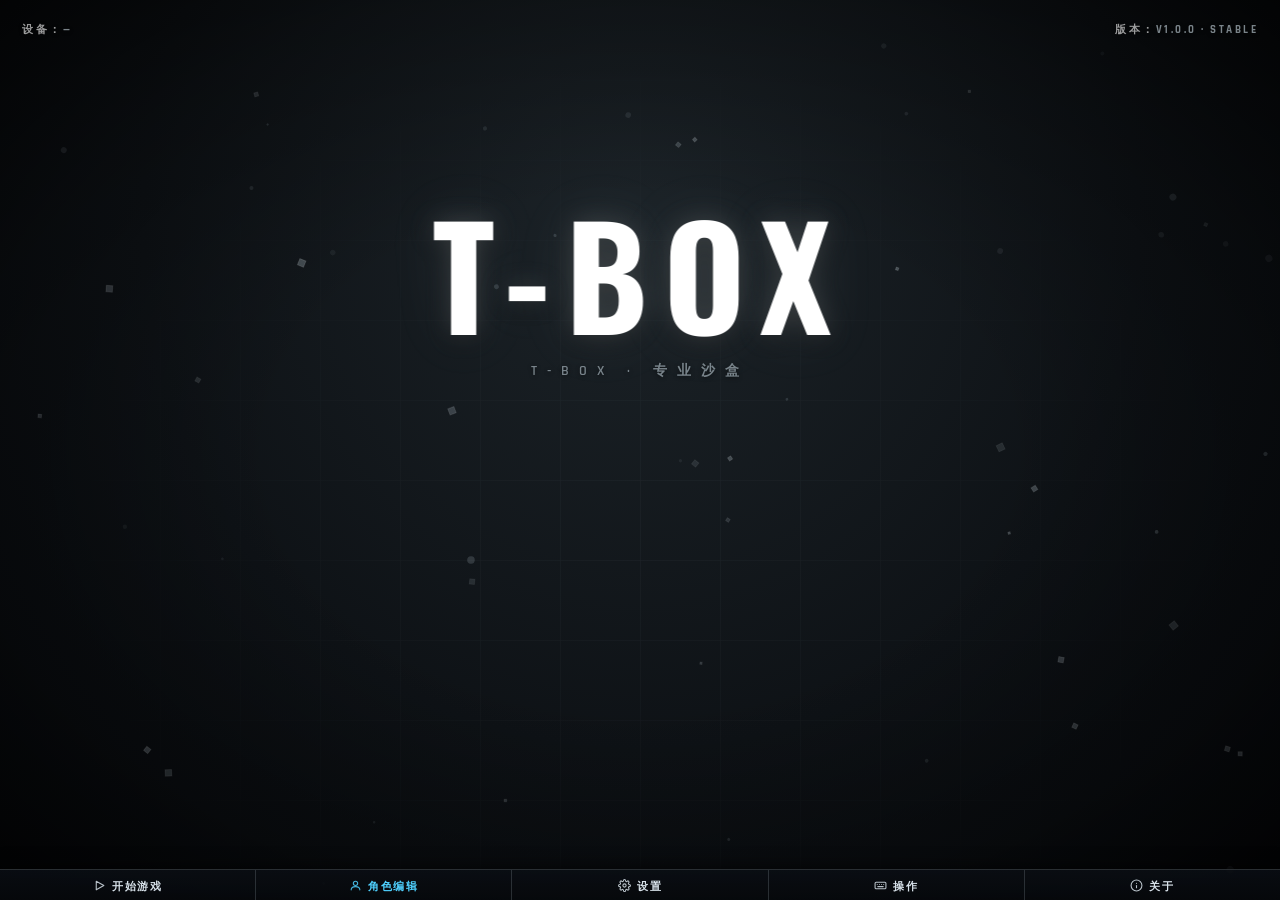
==== commit 8f38a12f: "Add files via upload" ====
--- a/index.html
+++ b/index.html
@@ -10,7 +10,6 @@
 <title>T-BOX</title>
 
 <script src="version.js"></script>
-<!-- ★★★ 关键：同步加载 data.js（不加 async/defer） ★★★ -->
 <script src="data.js"></script>
 
 <link href="https://fonts.googleapis.com/css2?family=Rajdhani:wght@500;600;700&family=Oswald:wght@500;600;700&display=swap" rel="stylesheet">
@@ -173,7 +172,76 @@
   .panel .seg.grid{display:grid;grid-template-columns:repeat(4,1fr);gap:4px;justify-content:stretch;}
   .panel .seg.grid div{text-align:center;padding:8px 4px;}
   .panel .seg.grid.wide{grid-template-columns:repeat(3,1fr);}
-  .panel input[type=range]{width:140px;accent-color:#4fd1ff;outline:none;}
+
+  /* ============================================================
+   * ★ 高级滑动条（细轨 + 圆点 + 发光 + 悬停放大）
+   * ============================================================ */
+  .panel input[type=range]{
+    -webkit-appearance:none;
+    appearance:none;
+    width:140px;
+    height:20px;
+    background:transparent;
+    outline:none;
+    cursor:pointer;
+    vertical-align:middle;
+  }
+  .panel input[type=range]::-webkit-slider-runnable-track{
+    height:4px;
+    border-radius:2px;
+    background:linear-gradient(90deg,
+      rgba(79,209,255,.55) 0%,
+      rgba(79,209,255,.25) 50%,
+      rgba(200,215,225,.18) 100%);
+    box-shadow:inset 0 0 4px rgba(0,0,0,.6);
+    transition:height .15s;
+  }
+  .panel input[type=range]::-moz-range-track{
+    height:4px;
+    border-radius:2px;
+    background:linear-gradient(90deg,
+      rgba(79,209,255,.55) 0%,
+      rgba(79,209,255,.25) 50%,
+      rgba(200,215,225,.18) 100%);
+    box-shadow:inset 0 0 4px rgba(0,0,0,.6);
+  }
+  .panel input[type=range]::-webkit-slider-thumb{
+    -webkit-appearance:none;
+    appearance:none;
+    width:14px;
+    height:14px;
+    border-radius:50%;
+    background:radial-gradient(circle at 35% 30%,#ffffff,#4fd1ff 60%,#1a6f9c 100%);
+    border:1px solid rgba(255,255,255,.85);
+    box-shadow:0 0 8px rgba(79,209,255,.85),0 0 16px rgba(79,209,255,.45);
+    margin-top:-5px;
+    transition:transform .15s,box-shadow .15s;
+  }
+  .panel input[type=range]:hover::-webkit-slider-thumb{
+    transform:scale(1.25);
+    box-shadow:0 0 14px rgba(79,209,255,1),0 0 24px rgba(79,209,255,.6);
+  }
+  .panel input[type=range]:active::-webkit-slider-thumb{
+    transform:scale(1.35);
+    box-shadow:0 0 18px rgba(79,209,255,1),0 0 32px rgba(79,209,255,.75);
+  }
+  .panel input[type=range]:hover::-webkit-slider-runnable-track{
+    height:5px;
+  }
+  .panel input[type=range]::-moz-range-thumb{
+    width:14px;
+    height:14px;
+    border-radius:50%;
+    background:radial-gradient(circle at 35% 30%,#ffffff,#4fd1ff 60%,#1a6f9c 100%);
+    border:1px solid rgba(255,255,255,.85);
+    box-shadow:0 0 8px rgba(79,209,255,.85),0 0 16px rgba(79,209,255,.45);
+    transition:transform .15s,box-shadow .15s;
+  }
+  .panel input[type=range]:hover::-moz-range-thumb{
+    transform:scale(1.25);
+    box-shadow:0 0 14px rgba(79,209,255,1),0 0 24px rgba(79,209,255,.6);
+  }
+
   .panel input[type=color]{width:44px;height:30px;padding:0;border:1px solid rgba(200,215,225,.35);
     border-radius:3px;background:transparent;cursor:pointer;outline:none;
     -webkit-appearance:none;appearance:none;flex-shrink:0;}
@@ -185,12 +253,11 @@
     margin:0 2px;background:rgba(255,255,255,.04);color:#e8eef3;text-transform:uppercase;}
   .panel .footer{display:flex;gap:10px;justify-content:flex-end;margin-top:20px;}
 
-  /* 准星预览（80x80） */
-  #chPreview{
+  #chPreview, #hitPreview{
     width:80px;height:80px;flex-shrink:0;
     display:flex;align-items:center;justify-content:center;
     background:rgba(0,0,0,.25);border:1px solid rgba(200,215,225,.2);border-radius:4px;}
-  #chPreview svg{width:100%;height:100%;display:block;}
+  #chPreview svg, #hitPreview svg{width:100%;height:100%;display:block;}
 
   #perfWarn{display:none;margin-top:8px;padding:8px 12px;background:rgba(255,60,90,.12);
     border:1px solid rgba(255,60,90,.5);border-radius:3px;font-family:"Rajdhani",sans-serif;
@@ -295,8 +362,6 @@
     <div class="row"><span class="lbl">阴影类型</span><span class="seg" id="segShadowType"><div data-v="pcf">百分比过滤</div><div data-v="pcfsoft">百分比过滤柔和</div><div data-v="vsm">方差阴影</div></span></div>
     <div class="row"><span class="lbl">阴影距离</span><span class="seg" id="segShadowDist"><div data-v="near">近</div><div data-v="mid">中</div><div data-v="far">远</div></span></div>
     <div class="row"><span class="lbl">环境光强度</span><span><input type="range" id="ambientIntensity" min="0" max="200" value="100"> <span class="val" id="ambientIntensityVal">100%</span></span></div>
-    <div class="row"><span class="lbl">太阳光强度</span><span><input type="range" id="sunIntensity" min="0" max="200" value="100"> <span class="val" id="sunIntensityVal">100%</span></span></div>
-    <div class="row"><span class="lbl">太阳角度</span><span><input type="range" id="sunAngle" min="0" max="360" value="180"> <span class="val" id="sunAngleVal">180°</span></span></div>
     <div class="row"><span class="lbl">色调映射</span><span class="seg" id="segToneMapping"><div data-v="aces">电影级</div><div data-v="reinhard">莱因哈德</div><div data-v="cineon">西尼昂</div><div data-v="linear">线性</div></span></div>
     <div class="row"><span class="lbl">曝光度</span><span><input type="range" id="exposure" min="50" max="200" value="105"> <span class="val" id="exposureVal">1.05</span></span></div>
     <div class="row"><span class="lbl">快速抗锯齿</span><span class="seg" id="segFXAA"><div data-v="off">关</div><div data-v="low">低</div><div data-v="high">高</div></span></div>
@@ -335,7 +400,6 @@
     <div class="row"><span class="lbl">濒死眨眼</span><span class="seg" id="segBlinkFx"><div data-v="0">关</div><div data-v="1">开</div></span></div>
     <div class="row"><span class="lbl">濒死慢动作</span><span class="seg" id="segSlowMo"><div data-v="0">关</div><div data-v="1">开</div></span></div>
     <div class="row"><span class="lbl">重伤去饱和</span><span class="seg" id="segDesatFx"><div data-v="0">关</div><div data-v="1">开</div></span></div>
-    <div class="row"><span class="lbl">视角回正速度</span><span><input type="range" id="viewRecenterSpeed" min="0" max="100" value="50"> <span class="val" id="viewRecenterSpeedVal">50</span></span></div>
 
     <div class="section">生命监测</div>
     <div class="row"><span class="lbl">心跳/呼吸检测仪</span><span class="seg" id="segVitals"><div data-v="0">关</div><div data-v="1">开</div></span></div>
@@ -385,10 +449,14 @@
     <div class="row"><span class="lbl">准星阴影</span><span class="seg" id="segChShadow"><div data-v="0">关</div><div data-v="1">开</div></span></div>
 
     <div class="section">击中提示</div>
+    <div class="row">
+      <span class="lbl">样式预览</span>
+      <div id="hitPreview"><svg id="hitPreviewSvg" viewBox="0 0 40 40"></svg></div>
+    </div>
     <div class="row"><span class="lbl">显示数字伤害</span><span class="seg" id="segShowDmgNumber"><div data-v="0">关</div><div data-v="1">开</div></span></div>
     <div class="row"><span class="lbl">数字大小</span><span><input type="range" id="dmgSize" min="50" max="200" value="100"> <span class="val" id="dmgSizeVal">100%</span></span></div>
     <div class="row"><span class="lbl">显示击中图标</span><span class="seg" id="segShowDmgIcon"><div data-v="0">关</div><div data-v="1">开</div></span></div>
-    <div class="row"><span class="lbl">击中图标样式</span><span class="seg grid" id="segHitStyle"><!-- JS 动态填 --></span></div>
+    <div class="row"><span class="lbl">击中图标样式</span><span class="seg grid wide" id="segHitStyle"><!-- JS 动态填 --></span></div>
     <div class="row"><span class="lbl">击中图标大小</span><span><input type="range" id="hitSize" min="50" max="200" value="100"> <span class="val" id="hitSizeVal">100%</span></span></div>
     <div class="row"><span class="lbl">漂浮高度</span><span><input type="range" id="hitFloat" min="0" max="100" value="60"> <span class="val" id="hitFloatVal">60</span></span></div>
 
@@ -406,7 +474,6 @@
     <div class="row"><span class="lbl">震动反馈</span><span class="seg" id="segVibrate"><div data-v="0">关</div><div data-v="1">开</div></span></div>
 
     <div class="section">其他</div>
-    <div class="row"><span class="lbl">游戏时间速度</span><span><input type="range" id="timeScale" min="50" max="200" value="100"> <span class="val" id="timeScaleVal">100%</span></span></div>
     <div class="row"><span class="lbl">返回时暂停</span><span class="seg" id="segPauseOnBack"><div data-v="0">关</div><div data-v="1">开</div></span></div>
     <div class="row"><span class="lbl">帧率上限</span><span class="seg" id="segFpsLimit"><div data-v="30">30</div><div data-v="60">60</div><div data-v="90">90</div><div data-v="120">120</div><div data-v="0">无限制</div></span></div>
     <div class="row"><span class="lbl">自动保存布局</span><span class="seg" id="segAutoSaveLayout"><div data-v="0">关</div><div data-v="1">开</div></span></div>
@@ -433,7 +500,8 @@
       <div class="row"><span class="lbl">左勾 / 右勾</span><span class="val"><span class="kbd">V</span> <span class="kbd">B</span></span></div>
       <div class="row"><span class="lbl">锤拳 / 掌击</span><span class="val"><span class="kbd">M</span> <span class="kbd">,</span></span></div>
       <div class="row"><span class="lbl">左肘 / 右肘</span><span class="val"><span class="kbd">G</span> <span class="kbd">H</span></span></div>
-      <div class="row"><span class="lbl">左踢 / 右踢 / 推人</span><span class="val"><span class="kbd">Q</span> <span class="kbd">R</span> <span class="kbd">E</span></span></div>
+      <div class="row"><span class="lbl">菜单</span><span class="val"><span class="kbd">Q</span></span></div>
+      <div class="row"><span class="lbl">左正踢 / 右正踢 / 推人</span><span class="val"><span class="kbd">K</span> <span class="kbd">R</span> <span class="kbd">E</span></span></div>
       <div class="row"><span class="lbl">格挡</span><span class="val"><span class="kbd">F</span></span></div>
       <div class="row"><span class="lbl">闪避 / 后闪</span><span class="val"><span class="kbd">双击 A/D</span> <span class="kbd">双击 S</span></span></div>
       <div class="row"><span class="lbl">检视</span><span class="val"><span class="kbd">I</span></span></div>
@@ -577,7 +645,7 @@
     document.querySelectorAll('.modal').forEach(function(m){ m.classList.remove('on'); });
     var el = document.getElementById(id);
     if(el) el.classList.add('on');
-    if(id === 'mSettings'){ updatePerfWarn(); }
+    if(id === 'mSettings'){ updatePerfWarn(); updateHitPreview(); }
   }
   function closeModals(){
     document.querySelectorAll('.modal').forEach(function(m){ m.classList.remove('on'); });
@@ -602,7 +670,7 @@
   var btnLayoutEl = document.getElementById('btnLayout');
   if(btnLayoutEl) btnLayoutEl.addEventListener('click', function(){
     if(!isTouch) return;
-    window.location.href = 'layout.html';
+    window.location.href = 'game.html?edit=1';
   });
   var btnSettingsEl = document.getElementById('btnSettings');
   if(btnSettingsEl) btnSettingsEl.addEventListener('click', function(){ openModal('mSettings'); });
@@ -627,9 +695,7 @@
    * ============================================================ */
   function buildDynamicSegs(){
     var D = (window.TBOX && TBOX.DATA) ? TBOX.DATA : {};
-    console.log('[index] buildDynamicSegs, DATA:', !!window.TBOX, !!window.TBOX.DATA);
-
-    /* 准星样式 */
+
     var segChStyle = document.getElementById('segChStyle');
     if(segChStyle && D.CH_STYLES){
       segChStyle.innerHTML = '';
@@ -639,10 +705,8 @@
         d.textContent = s.label;
         segChStyle.appendChild(d);
       });
-      console.log('[index] 准星样式已填充:', D.CH_STYLES.length, '种');
-    }
-
-    /* 准星颜色 */
+    }
+
     var segChColor = document.getElementById('segChColor');
     if(segChColor && D.CH_COLORS){
       segChColor.innerHTML = '';
@@ -652,10 +716,8 @@
         d.textContent = c.label;
         segChColor.appendChild(d);
       });
-      console.log('[index] 准星颜色已填充:', D.CH_COLORS.length, '种');
-    }
-
-    /* 击中图标样式 */
+    }
+
     var segHitStyle = document.getElementById('segHitStyle');
     if(segHitStyle && D.HIT_STYLES){
       segHitStyle.innerHTML = '';
@@ -665,10 +727,8 @@
         d.textContent = s.label;
         segHitStyle.appendChild(d);
       });
-      console.log('[index] 击中图标已填充:', D.HIT_STYLES.length, '种');
-    }
-
-    /* 帧率位置 */
+    }
+
     var segFpsPos = document.getElementById('segFpsPos');
     if(segFpsPos && D.FPS_POSITIONS){
       segFpsPos.innerHTML = '';
@@ -678,7 +738,6 @@
         d.textContent = s.label;
         segFpsPos.appendChild(d);
       });
-      console.log('[index] 帧率位置已填充:', D.FPS_POSITIONS.length, '种');
     }
   }
 
@@ -695,6 +754,9 @@
         updatePerfWarn();
         if(key === 'tbox_chStyle' || key === 'tbox_chColor'){
           updateChPreview();
+        }
+        if(key === 'tbox_hitStyle'){
+          updateHitPreview();
         }
         if(isEmbed){
           try { window.parent.postMessage({ type: 'tbox-setting-changed', key: key, value: d.dataset.v }, '*'); } catch(e){}
@@ -762,16 +824,17 @@
   function buildChSvg(style, color){
     var c = color;
     var th = 2;
-    var gap = 8;
+    var g = 8;
+    var mid = 16;
+    var sp = 0;
     var svg = '';
-    var mid = 16;
     switch(style){
       case 'cross':
         svg =
-          '<line x1="16" y1="2" x2="16" y2="' + (mid - gap) + '" stroke="' + c + '" stroke-width="' + th + '" stroke-linecap="round"/>' +
-          '<line x1="16" y1="' + (mid + gap) + '" x2="16" y2="30" stroke="' + c + '" stroke-width="' + th + '" stroke-linecap="round"/>' +
-          '<line x1="2" y1="16" x2="' + (mid - gap) + '" y2="16" stroke="' + c + '" stroke-width="' + th + '" stroke-linecap="round"/>' +
-          '<line x1="' + (mid + gap) + '" y1="16" x2="30" y2="16" stroke="' + c + '" stroke-width="' + th + '" stroke-linecap="round"/>';
+          '<line x1="16" y1="2" x2="16" y2="' + (mid - g) + '" stroke="' + c + '" stroke-width="' + th + '" stroke-linecap="round"/>' +
+          '<line x1="16" y1="' + (mid + g) + '" x2="16" y2="30" stroke="' + c + '" stroke-width="' + th + '" stroke-linecap="round"/>' +
+          '<line x1="2" y1="16" x2="' + (mid - g) + '" y2="16" stroke="' + c + '" stroke-width="' + th + '" stroke-linecap="round"/>' +
+          '<line x1="' + (mid + g) + '" y1="16" x2="30" y2="16" stroke="' + c + '" stroke-width="' + th + '" stroke-linecap="round"/>';
         break;
       case 'dot':
         svg = '<circle cx="16" cy="16" r="2.5" fill="' + c + '"/>';
@@ -787,16 +850,15 @@
       case 'cross-dot':
         svg =
           '<circle cx="16" cy="16" r="2" fill="' + c + '"/>' +
-          '<circle cx="16" cy="' + (mid - gap) + '" r="1.6" fill="' + c + '"/>' +
-          '<circle cx="16" cy="' + (mid + gap) + '" r="1.6" fill="' + c + '"/>' +
-          '<circle cx="' + (mid - gap) + '" cy="16" r="1.6" fill="' + c + '"/>' +
-          '<circle cx="' + (mid + gap) + '" cy="16" r="1.6" fill="' + c + '"/>';
+          '<circle cx="16" cy="' + (mid - g) + '" r="1.6" fill="' + c + '"/>' +
+          '<circle cx="16" cy="' + (mid + g) + '" r="1.6" fill="' + c + '"/>' +
+          '<circle cx="' + (mid - g) + '" cy="16" r="1.6" fill="' + c + '"/>' +
+          '<circle cx="' + (mid + g) + '" cy="16" r="1.6" fill="' + c + '"/>';
         break;
       case 'x':
-        var x1 = 6;
-        var x2 = 26;
-        var xin = mid - gap * 0.7;
-        var xin2 = mid + gap * 0.7;
+        var x1 = 6, x2 = 26;
+        var xin = mid - g * 0.7;
+        var xin2 = mid + g * 0.7;
         svg =
           '<line x1="' + x1 + '" y1="' + x1 + '" x2="' + xin + '" y2="' + xin + '" stroke="' + c + '" stroke-width="' + th + '" stroke-linecap="round"/>' +
           '<line x1="' + xin2 + '" y1="' + xin2 + '" x2="' + x2 + '" y2="' + x2 + '" stroke="' + c + '" stroke-width="' + th + '" stroke-linecap="round"/>' +
@@ -817,19 +879,278 @@
         break;
       case 't-shape':
         svg =
-          '<line x1="16" y1="2" x2="16" y2="' + (mid - gap) + '" stroke="' + c + '" stroke-width="' + th + '" stroke-linecap="round"/>' +
-          '<line x1="2" y1="16" x2="' + (mid - gap) + '" y2="16" stroke="' + c + '" stroke-width="' + th + '" stroke-linecap="round"/>' +
-          '<line x1="' + (mid + gap) + '" y1="16" x2="30" y2="16" stroke="' + c + '" stroke-width="' + th + '" stroke-linecap="round"/>';
+          '<line x1="16" y1="2" x2="16" y2="' + (mid - g) + '" stroke="' + c + '" stroke-width="' + th + '" stroke-linecap="round"/>' +
+          '<line x1="2" y1="16" x2="' + (mid - g) + '" y2="16" stroke="' + c + '" stroke-width="' + th + '" stroke-linecap="round"/>' +
+          '<line x1="' + (mid + g) + '" y1="16" x2="30" y2="16" stroke="' + c + '" stroke-width="' + th + '" stroke-linecap="round"/>';
         break;
       case 'brackets':
         svg =
           '<path d="M10 6 L6 6 L6 26 L10 26" fill="none" stroke="' + c + '" stroke-width="' + th + '" stroke-linecap="round" stroke-linejoin="round"/>' +
           '<path d="M22 6 L26 6 L26 26 L22 26" fill="none" stroke="' + c + '" stroke-width="' + th + '" stroke-linecap="round" stroke-linejoin="round"/>';
         break;
+      case 'therefore':
+        svg =
+          '<circle cx="12.5" cy="9" r="1.4" fill="' + c + '"/>' +
+          '<circle cx="19.5" cy="9" r="1.4" fill="' + c + '"/>' +
+          '<circle cx="12.5" cy="14" r="1.4" fill="' + c + '"/>' +
+          '<circle cx="19.5" cy="14" r="1.4" fill="' + c + '"/>' +
+          '<line x1="9" y1="20" x2="23" y2="20" stroke="' + c + '" stroke-width="' + th + '" stroke-linecap="round"/>';
+        break;
+      case 'plus':
+        svg =
+          '<line x1="16" y1="6" x2="16" y2="26" stroke="' + c + '" stroke-width="' + th + '" stroke-linecap="round"/>' +
+          '<line x1="6" y1="16" x2="26" y2="16" stroke="' + c + '" stroke-width="' + th + '" stroke-linecap="round"/>';
+        break;
+      case 'brackets-dot':
+        svg =
+          '<path d="M10 6 L6 6 L6 26 L10 26" fill="none" stroke="' + c + '" stroke-width="' + th + '" stroke-linecap="round" stroke-linejoin="round"/>' +
+          '<path d="M22 6 L26 6 L26 26 L22 26" fill="none" stroke="' + c + '" stroke-width="' + th + '" stroke-linecap="round" stroke-linejoin="round"/>' +
+          '<circle cx="16" cy="16" r="2" fill="' + c + '"/>';
+        break;
+      case 'brackets-cross':
+        svg =
+          '<path d="M10 6 L6 6 L6 26 L10 26" fill="none" stroke="' + c + '" stroke-width="' + th + '" stroke-linecap="round" stroke-linejoin="round"/>' +
+          '<path d="M22 6 L26 6 L26 26 L22 26" fill="none" stroke="' + c + '" stroke-width="' + th + '" stroke-linecap="round" stroke-linejoin="round"/>' +
+          '<line x1="16" y1="10" x2="16" y2="22" stroke="' + c + '" stroke-width="' + th + '" stroke-linecap="round"/>' +
+          '<line x1="10" y1="16" x2="22" y2="16" stroke="' + c + '" stroke-width="' + th + '" stroke-linecap="round"/>';
+        break;
+      case 'brackets-cross-dot':
+        svg =
+          '<path d="M10 6 L6 6 L6 26 L10 26" fill="none" stroke="' + c + '" stroke-width="' + th + '" stroke-linecap="round" stroke-linejoin="round"/>' +
+          '<path d="M22 6 L26 6 L26 26 L22 26" fill="none" stroke="' + c + '" stroke-width="' + th + '" stroke-linecap="round" stroke-linejoin="round"/>' +
+          '<circle cx="16" cy="16" r="1.8" fill="' + c + '"/>' +
+          '<circle cx="16" cy="11" r="1.2" fill="' + c + '"/>' +
+          '<circle cx="16" cy="21" r="1.2" fill="' + c + '"/>' +
+          '<circle cx="11" cy="16" r="1.2" fill="' + c + '"/>' +
+          '<circle cx="21" cy="16" r="1.2" fill="' + c + '"/>';
+        break;
+      case 'brackets-x':
+        svg =
+          '<path d="M10 6 L6 6 L6 26 L10 26" fill="none" stroke="' + c + '" stroke-width="' + th + '" stroke-linecap="round" stroke-linejoin="round"/>' +
+          '<path d="M22 6 L26 6 L26 26 L22 26" fill="none" stroke="' + c + '" stroke-width="' + th + '" stroke-linecap="round" stroke-linejoin="round"/>' +
+          '<line x1="11" y1="11" x2="21" y2="21" stroke="' + c + '" stroke-width="' + th + '" stroke-linecap="round"/>' +
+          '<line x1="21" y1="11" x2="11" y2="21" stroke="' + c + '" stroke-width="' + th + '" stroke-linecap="round"/>';
+        break;
+      case 'brackets-circle':
+        svg =
+          '<path d="M10 6 L6 6 L6 26 L10 26" fill="none" stroke="' + c + '" stroke-width="' + th + '" stroke-linecap="round" stroke-linejoin="round"/>' +
+          '<path d="M22 6 L26 6 L26 26 L22 26" fill="none" stroke="' + c + '" stroke-width="' + th + '" stroke-linecap="round" stroke-linejoin="round"/>' +
+          '<circle cx="16" cy="16" r="5" fill="none" stroke="' + c + '" stroke-width="' + th + '"/>';
+        break;
+      case 'brackets-star':
+        svg =
+          '<path d="M10 6 L6 6 L6 26 L10 26" fill="none" stroke="' + c + '" stroke-width="' + th + '" stroke-linecap="round" stroke-linejoin="round"/>' +
+          '<path d="M22 6 L26 6 L26 26 L22 26" fill="none" stroke="' + c + '" stroke-width="' + th + '" stroke-linecap="round" stroke-linejoin="round"/>' +
+          '<path d="M16 10 L17.5 14 L22 14 L18.5 16.5 L20 21 L16 18 L12 21 L13.5 16.5 L10 14 L14.5 14 Z" fill="' + c + '"/>';
+        break;
+      case 'hexagon':
+        svg = '<path d="M16 4 L26 10 L26 22 L16 28 L6 22 L6 10 Z" fill="none" stroke="' + c + '" stroke-width="' + th + '" stroke-linejoin="round"/>';
+        break;
+      case 'triangle':
+        svg = '<path d="M16 5 L27 26 L5 26 Z" fill="none" stroke="' + c + '" stroke-width="' + th + '" stroke-linejoin="round"/>';
+        break;
+      case 'target':
+        svg =
+          '<circle cx="16" cy="16" r="9" fill="none" stroke="' + c + '" stroke-width="' + th + '"/>' +
+          '<circle cx="16" cy="16" r="5" fill="none" stroke="' + c + '" stroke-width="' + th + '"/>' +
+          '<circle cx="16" cy="16" r="1.6" fill="' + c + '"/>';
+        break;
+      case 'segmented-circle': {
+        var segCount = 4, segR = 8, segStr = '';
+        for(var si = 0; si < segCount; si++){
+          var a0 = (Math.PI * 2 / segCount) * si + 0.2;
+          var a1 = (Math.PI * 2 / segCount) * (si + 1) - 0.2;
+          var sx0 = 16 + Math.cos(a0) * segR;
+          var sy0 = 16 + Math.sin(a0) * segR;
+          var sx1 = 16 + Math.cos(a0 + 0.6) * segR;
+          var sy1 = 16 + Math.sin(a0 + 0.6) * segR;
+          segStr += '<line x1="' + sx0.toFixed(2) + '" y1="' + sy0.toFixed(2) + '" x2="' + sx1.toFixed(2) + '" y2="' + sy1.toFixed(2) + '" stroke="' + c + '" stroke-width="' + th + '" stroke-linecap="round"/>';
+          var sx2 = 16 + Math.cos(a1 - 0.6) * segR;
+          var sy2 = 16 + Math.sin(a1 - 0.6) * segR;
+          var sx3 = 16 + Math.cos(a1) * segR;
+          var sy3 = 16 + Math.sin(a1) * segR;
+          segStr += '<line x1="' + sx2.toFixed(2) + '" y1="' + sy2.toFixed(2) + '" x2="' + sx3.toFixed(2) + '" y2="' + sy3.toFixed(2) + '" stroke="' + c + '" stroke-width="' + th + '" stroke-linecap="round"/>';
+        }
+        svg = segStr;
+        break;
+      }
+      case 'dashed-circle': {
+        var dashCount = 12, dashR = 8, dashStr = '';
+        for(var di = 0; di < dashCount; di++){
+          var ang = (Math.PI * 2 / dashCount) * di;
+          var dx0 = 16 + Math.cos(ang) * dashR;
+          var dy0 = 16 + Math.sin(ang) * dashR;
+          var dx1 = 16 + Math.cos(ang + 0.15) * dashR;
+          var dy1 = 16 + Math.sin(ang + 0.15) * dashR;
+          dashStr += '<line x1="' + dx0.toFixed(2) + '" y1="' + dy0.toFixed(2) + '" x2="' + dx1.toFixed(2) + '" y2="' + dy1.toFixed(2) + '" stroke="' + c + '" stroke-width="' + th + '" stroke-linecap="round"/>';
+        }
+        svg = dashStr;
+        break;
+      }
+      case 'arrow':
+        svg = '<path d="M16 4 L22 16 L18 16 L18 28 L14 28 L14 16 L10 16 Z" fill="' + c + '"/>';
+        break;
+      case 'dots':
+        svg =
+          '<circle cx="16" cy="6" r="1.6" fill="' + c + '"/>' +
+          '<circle cx="16" cy="11" r="1.6" fill="' + c + '"/>' +
+          '<circle cx="16" cy="16" r="2" fill="' + c + '"/>' +
+          '<circle cx="16" cy="21" r="1.6" fill="' + c + '"/>' +
+          '<circle cx="16" cy="26" r="1.6" fill="' + c + '"/>';
+        break;
+      case 'rotating-cross':
+        svg =
+          '<line x1="16" y1="3" x2="16" y2="29" stroke="' + c + '" stroke-width="' + th + '" stroke-linecap="round" transform="rotate(45 16 16)"/>' +
+          '<line x1="3" y1="16" x2="29" y2="16" stroke="' + c + '" stroke-width="' + th + '" stroke-linecap="round" transform="rotate(45 16 16)"/>';
+        break;
+      case 'cross-brackets':
+        svg =
+          '<line x1="16" y1="11" x2="16" y2="21" stroke="' + c + '" stroke-width="' + th + '" stroke-linecap="round"/>' +
+          '<line x1="11" y1="16" x2="21" y2="16" stroke="' + c + '" stroke-width="' + th + '" stroke-linecap="round"/>' +
+          '<path d="M7 11 L4 11 L4 21 L7 21" fill="none" stroke="' + c + '" stroke-width="' + th + '" stroke-linecap="round" stroke-linejoin="round"/>' +
+          '<path d="M25 11 L28 11 L28 21 L25 21" fill="none" stroke="' + c + '" stroke-width="' + th + '" stroke-linecap="round" stroke-linejoin="round"/>';
+        break;
       default:
         svg = '<circle cx="16" cy="16" r="2" fill="' + c + '"/>';
     }
     return svg;
+  }
+
+  function buildHitSvg(style){
+    var th = 2.4, c = '#fff';
+    switch(style){
+      case 'cross':
+        return '<line x1="6" y1="6" x2="16" y2="16" stroke="' + c + '" stroke-width="' + th + '" stroke-linecap="round"/>' +
+          '<line x1="34" y1="6" x2="24" y2="16" stroke="' + c + '" stroke-width="' + th + '" stroke-linecap="round"/>' +
+          '<line x1="6" y1="34" x2="16" y2="24" stroke="' + c + '" stroke-width="' + th + '" stroke-linecap="round"/>' +
+          '<line x1="34" y1="34" x2="24" y2="24" stroke="' + c + '" stroke-width="' + th + '" stroke-linecap="round"/>';
+      case 'dot':
+        return '<circle cx="20" cy="20" r="5" fill="' + c + '"/>';
+      case 'circle':
+        return '<circle cx="20" cy="20" r="10" fill="none" stroke="' + c + '" stroke-width="' + th + '"/>';
+      case 'circle-dot':
+        return '<circle cx="20" cy="20" r="10" fill="none" stroke="' + c + '" stroke-width="' + th + '"/>' +
+          '<circle cx="20" cy="20" r="2.5" fill="' + c + '"/>';
+      case 'cross-dot':
+        return '<circle cx="20" cy="20" r="3" fill="' + c + '"/>' +
+          '<circle cx="20" cy="9" r="2.2" fill="' + c + '"/>' +
+          '<circle cx="20" cy="31" r="2.2" fill="' + c + '"/>' +
+          '<circle cx="9" cy="20" r="2.2" fill="' + c + '"/>' +
+          '<circle cx="31" cy="20" r="2.2" fill="' + c + '"/>';
+      case 'x':
+        return '<line x1="8" y1="8" x2="32" y2="32" stroke="' + c + '" stroke-width="' + th + '" stroke-linecap="round"/>' +
+          '<line x1="32" y1="8" x2="8" y2="32" stroke="' + c + '" stroke-width="' + th + '" stroke-linecap="round"/>';
+      case 'star':
+        return '<path d="M20 4 L24 15 L36 15 L27 22 L30 34 L20 27 L10 34 L13 22 L4 15 L16 15 Z" fill="none" stroke="' + c + '" stroke-width="' + th + '" stroke-linejoin="round"/>';
+      case 'star-filled':
+        return '<path d="M20 4 L24 15 L36 15 L27 22 L30 34 L20 27 L10 34 L13 22 L4 15 L16 15 Z" fill="' + c + '"/>';
+      case 'diamond':
+        return '<path d="M20 5 L35 20 L20 35 L5 20 Z" fill="none" stroke="' + c + '" stroke-width="' + th + '" stroke-linejoin="round"/>';
+      case 'square':
+        return '<rect x="10" y="10" width="20" height="20" fill="none" stroke="' + c + '" stroke-width="' + th + '"/>';
+      case 't-shape':
+        return '<line x1="20" y1="4" x2="20" y2="15" stroke="' + c + '" stroke-width="' + th + '" stroke-linecap="round"/>' +
+          '<line x1="4" y1="20" x2="15" y2="20" stroke="' + c + '" stroke-width="' + th + '" stroke-linecap="round"/>' +
+          '<line x1="25" y1="20" x2="36" y2="20" stroke="' + c + '" stroke-width="' + th + '" stroke-linecap="round"/>';
+      case 'brackets':
+        return '<path d="M12 8 L7 8 L7 32 L12 32" fill="none" stroke="' + c + '" stroke-width="' + th + '" stroke-linecap="round" stroke-linejoin="round"/>' +
+          '<path d="M28 8 L33 8 L33 32 L28 32" fill="none" stroke="' + c + '" stroke-width="' + th + '" stroke-linecap="round" stroke-linejoin="round"/>';
+      case 'therefore':
+        return '<circle cx="15" cy="11" r="2" fill="' + c + '"/>' +
+          '<circle cx="25" cy="11" r="2" fill="' + c + '"/>' +
+          '<circle cx="15" cy="18" r="2" fill="' + c + '"/>' +
+          '<circle cx="25" cy="18" r="2" fill="' + c + '"/>' +
+          '<line x1="11" y1="27" x2="29" y2="27" stroke="' + c + '" stroke-width="' + th + '" stroke-linecap="round"/>';
+      case 'plus':
+        return '<line x1="20" y1="7" x2="20" y2="33" stroke="' + c + '" stroke-width="' + th + '" stroke-linecap="round"/>' +
+          '<line x1="7" y1="20" x2="33" y2="20" stroke="' + c + '" stroke-width="' + th + '" stroke-linecap="round"/>';
+      case 'brackets-dot':
+        return '<path d="M12 8 L7 8 L7 32 L12 32" fill="none" stroke="' + c + '" stroke-width="' + th + '" stroke-linecap="round" stroke-linejoin="round"/>' +
+          '<path d="M28 8 L33 8 L33 32 L28 32" fill="none" stroke="' + c + '" stroke-width="' + th + '" stroke-linecap="round" stroke-linejoin="round"/>' +
+          '<circle cx="20" cy="20" r="3.5" fill="' + c + '"/>';
+      case 'brackets-cross':
+        return '<path d="M12 8 L7 8 L7 32 L12 32" fill="none" stroke="' + c + '" stroke-width="' + th + '" stroke-linecap="round" stroke-linejoin="round"/>' +
+          '<path d="M28 8 L33 8 L33 32 L28 32" fill="none" stroke="' + c + '" stroke-width="' + th + '" stroke-linecap="round" stroke-linejoin="round"/>' +
+          '<line x1="20" y1="11" x2="20" y2="29" stroke="' + c + '" stroke-width="' + th + '" stroke-linecap="round"/>' +
+          '<line x1="11" y1="20" x2="29" y2="20" stroke="' + c + '" stroke-width="' + th + '" stroke-linecap="round"/>';
+      case 'brackets-cross-dot':
+        return '<path d="M12 8 L7 8 L7 32 L12 32" fill="none" stroke="' + c + '" stroke-width="' + th + '" stroke-linecap="round" stroke-linejoin="round"/>' +
+          '<path d="M28 8 L33 8 L33 32 L28 32" fill="none" stroke="' + c + '" stroke-width="' + th + '" stroke-linecap="round" stroke-linejoin="round"/>' +
+          '<circle cx="20" cy="20" r="3" fill="' + c + '"/>' +
+          '<circle cx="20" cy="13" r="2" fill="' + c + '"/>' +
+          '<circle cx="20" cy="27" r="2" fill="' + c + '"/>' +
+          '<circle cx="13" cy="20" r="2" fill="' + c + '"/>' +
+          '<circle cx="27" cy="20" r="2" fill="' + c + '"/>';
+      case 'brackets-x':
+        return '<path d="M12 8 L7 8 L7 32 L12 32" fill="none" stroke="' + c + '" stroke-width="' + th + '" stroke-linecap="round" stroke-linejoin="round"/>' +
+          '<path d="M28 8 L33 8 L33 32 L28 32" fill="none" stroke="' + c + '" stroke-width="' + th + '" stroke-linecap="round" stroke-linejoin="round"/>' +
+          '<line x1="13" y1="13" x2="27" y2="27" stroke="' + c + '" stroke-width="' + th + '" stroke-linecap="round"/>' +
+          '<line x1="27" y1="13" x2="13" y2="27" stroke="' + c + '" stroke-width="' + th + '" stroke-linecap="round"/>';
+      case 'brackets-circle':
+        return '<path d="M12 8 L7 8 L7 32 L12 32" fill="none" stroke="' + c + '" stroke-width="' + th + '" stroke-linecap="round" stroke-linejoin="round"/>' +
+          '<path d="M28 8 L33 8 L33 32 L28 32" fill="none" stroke="' + c + '" stroke-width="' + th + '" stroke-linecap="round" stroke-linejoin="round"/>' +
+          '<circle cx="20" cy="20" r="7" fill="none" stroke="' + c + '" stroke-width="' + th + '"/>';
+      case 'brackets-star':
+        return '<path d="M12 8 L7 8 L7 32 L12 32" fill="none" stroke="' + c + '" stroke-width="' + th + '" stroke-linecap="round" stroke-linejoin="round"/>' +
+          '<path d="M28 8 L33 8 L33 32 L28 32" fill="none" stroke="' + c + '" stroke-width="' + th + '" stroke-linecap="round" stroke-linejoin="round"/>' +
+          '<path d="M20 12 L22 18 L28 18 L23 22 L25 28 L20 24 L15 28 L17 22 L12 18 L18 18 Z" fill="' + c + '"/>';
+      case 'hexagon':
+        return '<path d="M20 4 L33 11 L33 29 L20 36 L7 29 L7 11 Z" fill="none" stroke="' + c + '" stroke-width="' + th + '" stroke-linejoin="round"/>';
+      case 'triangle':
+        return '<path d="M20 5 L35 33 L5 33 Z" fill="none" stroke="' + c + '" stroke-width="' + th + '" stroke-linejoin="round"/>';
+      case 'target':
+        return '<circle cx="20" cy="20" r="12" fill="none" stroke="' + c + '" stroke-width="' + th + '"/>' +
+          '<circle cx="20" cy="20" r="7" fill="none" stroke="' + c + '" stroke-width="' + th + '"/>' +
+          '<circle cx="20" cy="20" r="2.5" fill="' + c + '"/>';
+      case 'segmented-circle': {
+        var segCount = 4, segR = 12, segStr = '';
+        for(var si = 0; si < segCount; si++){
+          var a0 = (Math.PI * 2 / segCount) * si + 0.2;
+          var a1 = (Math.PI * 2 / segCount) * (si + 1) - 0.2;
+          var sx0 = 20 + Math.cos(a0) * segR;
+          var sy0 = 20 + Math.sin(a0) * segR;
+          var sx1 = 20 + Math.cos(a0 + 0.6) * segR;
+          var sy1 = 20 + Math.sin(a0 + 0.6) * segR;
+          segStr += '<line x1="' + sx0.toFixed(2) + '" y1="' + sy0.toFixed(2) + '" x2="' + sx1.toFixed(2) + '" y2="' + sy1.toFixed(2) + '" stroke="' + c + '" stroke-width="' + th + '" stroke-linecap="round"/>';
+          var sx2 = 20 + Math.cos(a1 - 0.6) * segR;
+          var sy2 = 20 + Math.sin(a1 - 0.6) * segR;
+          var sx3 = 20 + Math.cos(a1) * segR;
+          var sy3 = 20 + Math.sin(a1) * segR;
+          segStr += '<line x1="' + sx2.toFixed(2) + '" y1="' + sy2.toFixed(2) + '" x2="' + sx3.toFixed(2) + '" y2="' + sy3.toFixed(2) + '" stroke="' + c + '" stroke-width="' + th + '" stroke-linecap="round"/>';
+        }
+        return segStr;
+      }
+      case 'dashed-circle': {
+        var dashCount = 12, dashR = 12, dashStr = '';
+        for(var di = 0; di < dashCount; di++){
+          var ang = (Math.PI * 2 / dashCount) * di;
+          var dx0 = 20 + Math.cos(ang) * dashR;
+          var dy0 = 20 + Math.sin(ang) * dashR;
+          var dx1 = 20 + Math.cos(ang + 0.15) * dashR;
+          var dy1 = 20 + Math.sin(ang + 0.15) * dashR;
+          dashStr += '<line x1="' + dx0.toFixed(2) + '" y1="' + dy0.toFixed(2) + '" x2="' + dx1.toFixed(2) + '" y2="' + dy1.toFixed(2) + '" stroke="' + c + '" stroke-width="' + th + '" stroke-linecap="round"/>';
+        }
+        return dashStr;
+      }
+      case 'arrow':
+        return '<path d="M20 5 L28 20 L23 20 L23 35 L17 35 L17 20 L12 20 Z" fill="' + c + '"/>';
+      case 'dots':
+        return '<circle cx="20" cy="7" r="2.5" fill="' + c + '"/>' +
+          '<circle cx="20" cy="14" r="2.5" fill="' + c + '"/>' +
+          '<circle cx="20" cy="20" r="3" fill="' + c + '"/>' +
+          '<circle cx="20" cy="26" r="2.5" fill="' + c + '"/>' +
+          '<circle cx="20" cy="33" r="2.5" fill="' + c + '"/>';
+      case 'rotating-cross':
+        return '<line x1="20" y1="4" x2="20" y2="36" stroke="' + c + '" stroke-width="' + th + '" stroke-linecap="round" transform="rotate(45 20 20)"/>' +
+          '<line x1="4" y1="20" x2="36" y2="20" stroke="' + c + '" stroke-width="' + th + '" stroke-linecap="round" transform="rotate(45 20 20)"/>';
+      case 'cross-brackets':
+        return '<line x1="20" y1="14" x2="20" y2="26" stroke="' + c + '" stroke-width="' + th + '" stroke-linecap="round"/>' +
+          '<line x1="14" y1="20" x2="26" y2="20" stroke="' + c + '" stroke-width="' + th + '" stroke-linecap="round"/>' +
+          '<path d="M9 14 L5 14 L5 26 L9 26" fill="none" stroke="' + c + '" stroke-width="' + th + '" stroke-linecap="round" stroke-linejoin="round"/>' +
+          '<path d="M31 14 L35 14 L35 26 L31 26" fill="none" stroke="' + c + '" stroke-width="' + th + '" stroke-linecap="round" stroke-linejoin="round"/>';
+      default:
+        return '<circle cx="20" cy="20" r="4" fill="' + c + '"/>';
+    }
   }
 
   function updateChPreview(){
@@ -837,23 +1158,29 @@
     if(!svg) return;
     var style = LS.get('tbox_chStyle', 'cross');
     var color = getChColor();
-    var thickness = Number(LS.get('tbox_chThickness', 2));
-    var gap = Number(LS.get('tbox_chGap', 8));
+    while(svg.firstChild) svg.removeChild(svg.firstChild);
     svg.innerHTML = buildChSvg(style, color);
-    /* 重新填充样式 */
     if(!svg.innerHTML){
       svg.innerHTML = '<circle cx="16" cy="16" r="2" fill="' + color + '"/>';
     }
   }
 
-  /* ============================================================
-   * 初始化 + 绑定
-   * ============================================================ */
+  function updateHitPreview(){
+    var svg = document.getElementById('hitPreviewSvg');
+    if(!svg) return;
+    var style = LS.get('tbox_hitStyle', 'cross');
+    while(svg.firstChild) svg.removeChild(svg.firstChild);
+    svg.innerHTML = buildHitSvg(style);
+    if(!svg.innerHTML){
+      svg.innerHTML = '<circle cx="20" cy="20" r="4" fill="#fff"/>';
+    }
+  }
+
   function initAll(){
-    console.log('[index] initAll');
     buildDynamicSegs();
     bindAllSettings();
     updateChPreview();
+    updateHitPreview();
   }
 
   function bindAllSettings(){
@@ -871,8 +1198,6 @@
     bindSeg('segShadowType', 'tbox_shadowType', 'pcfsoft');
     bindSeg('segShadowDist', 'tbox_shadowDist', 'mid');
     bindRange('ambientIntensity', 'ambientIntensityVal', 'tbox_ambientIntensity', 100, 100, '%');
-    bindRange('sunIntensity', 'sunIntensityVal', 'tbox_sunIntensity', 100, 100, '%');
-    bindRange('sunAngle', 'sunAngleVal', 'tbox_sunAngle', 180, 1, '°');
     bindSeg('segToneMapping', 'tbox_toneMapping', 'aces');
     bindRange('exposure', 'exposureVal', 'tbox_exposure', 105, 100, '');
     bindSeg('segFXAA', 'tbox_fxaa', 'off');
@@ -905,7 +1230,6 @@
     bindSeg('segBlinkFx', 'tbox_blinkFx', '1');
     bindSeg('segSlowMo', 'tbox_slowMo', '1');
     bindSeg('segDesatFx', 'tbox_desatFx', '1');
-    bindRange('viewRecenterSpeed', 'viewRecenterSpeedVal', 'tbox_viewRecenterSpeed', 50, 1, '');
     bindSeg('segVitals', 'tbox_vitals', '1');
     bindSeg('segVitalsSound', 'tbox_vitalsSound', '1');
     bindSeg('segHeartSound', 'tbox_heartSound', '1');
@@ -957,7 +1281,6 @@
     bindRange('btnScale', 'btnScaleVal', 'tbox_btnScale', 100, 100, '%');
     bindRange('btnOpacity', 'btnOpacityVal', 'tbox_btnOpacity', 100, 100, '%');
     bindSeg('segVibrate', 'tbox_vibrate', '1');
-    bindRange('timeScale', 'timeScaleVal', 'tbox_timeScale', 100, 100, '%');
     bindSeg('segPauseOnBack', 'tbox_pauseOnBack', '0');
     bindSeg('segFpsLimit', 'tbox_fpsLimit', '60');
     bindSeg('segAutoSaveLayout', 'tbox_autoSaveLayout', '1');
@@ -1056,11 +1379,9 @@
     titleEl.addEventListener('touchcancel', titleHoldEnd);
   }
 
-  /* ★★★ 关键：data.js 已同步加载，直接初始化 ★★★ */
   if(window.TBOX && window.TBOX.DATA && window.TBOX.DATA.CH_STYLES){
     initAll();
   } else {
-    console.warn('[index] data.js 未就绪，等待...');
     var waitTries = 0;
     var waitTimer = setInterval(function(){
       waitTries++;
@@ -1069,7 +1390,6 @@
         initAll();
       } else if(waitTries > 40){
         clearInterval(waitTimer);
-        console.error('[index] data.js 超时未加载');
         initAll();
       }
     }, 50);
